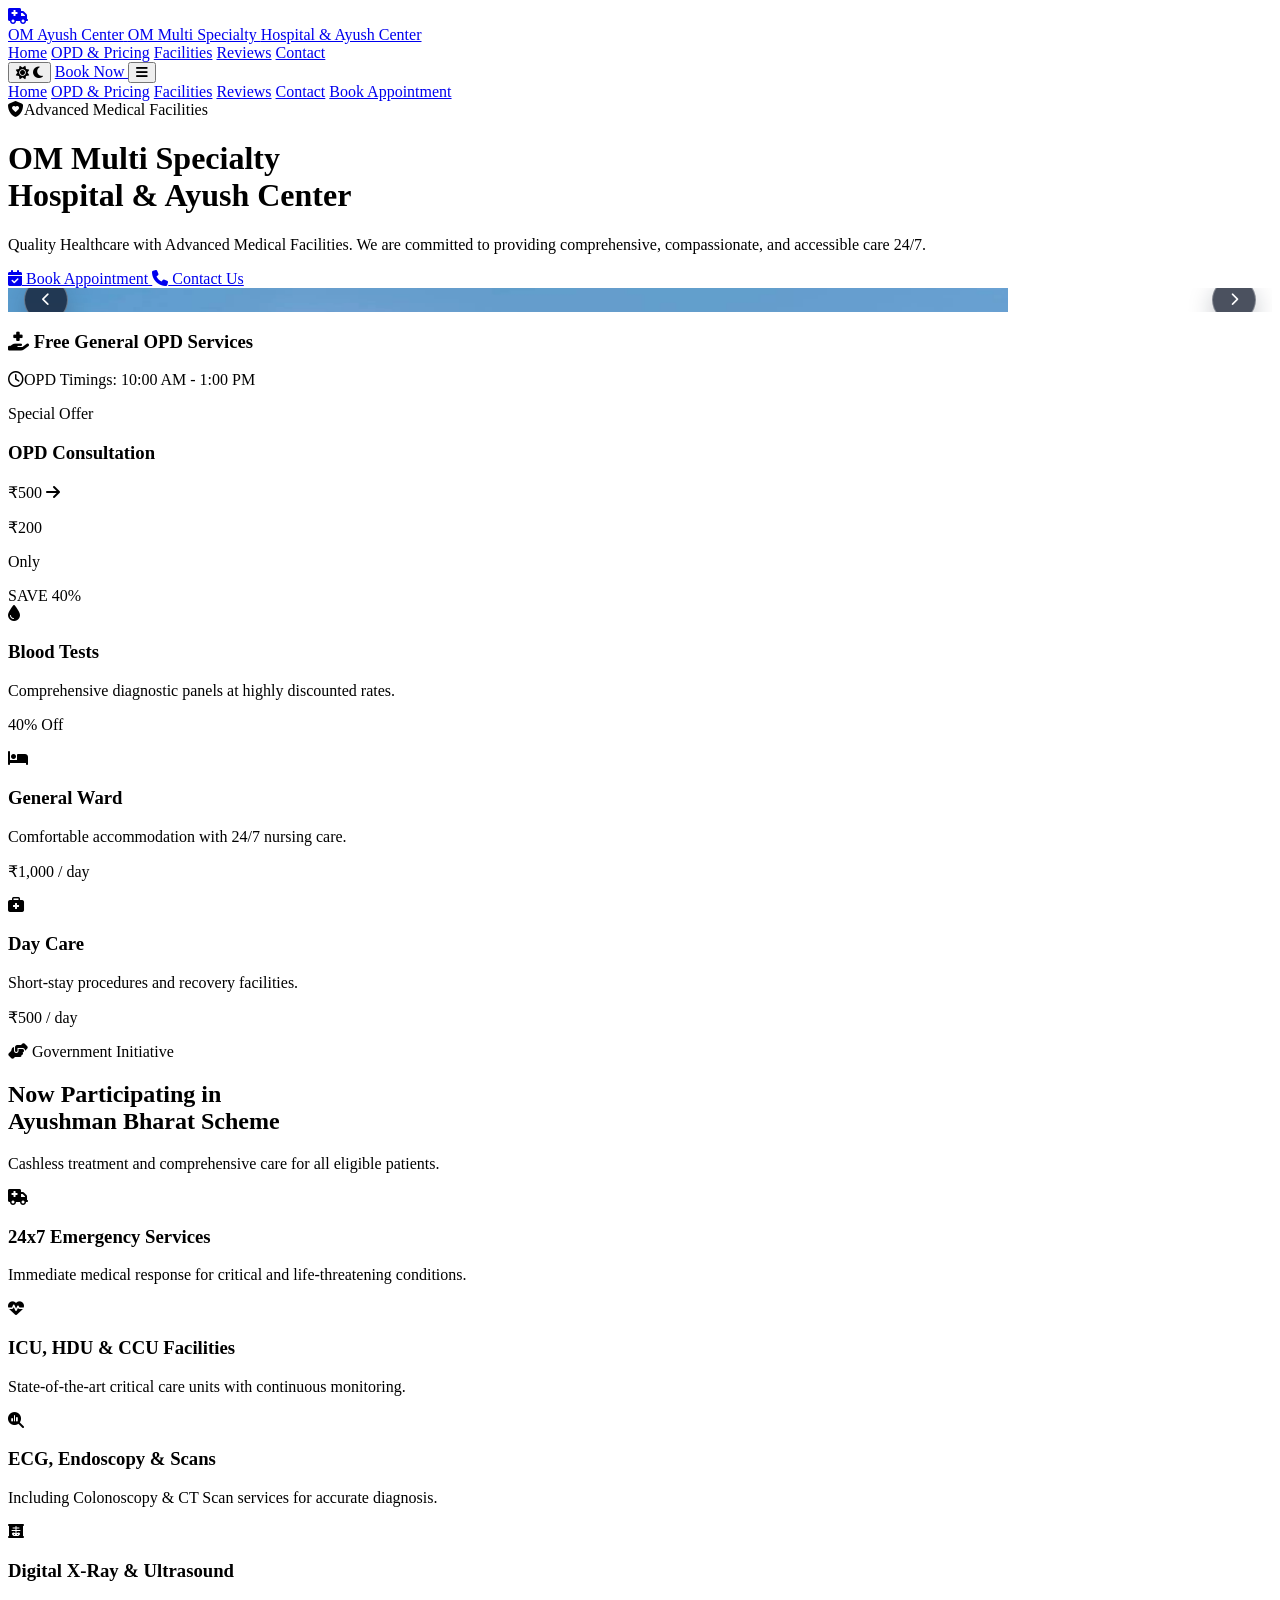
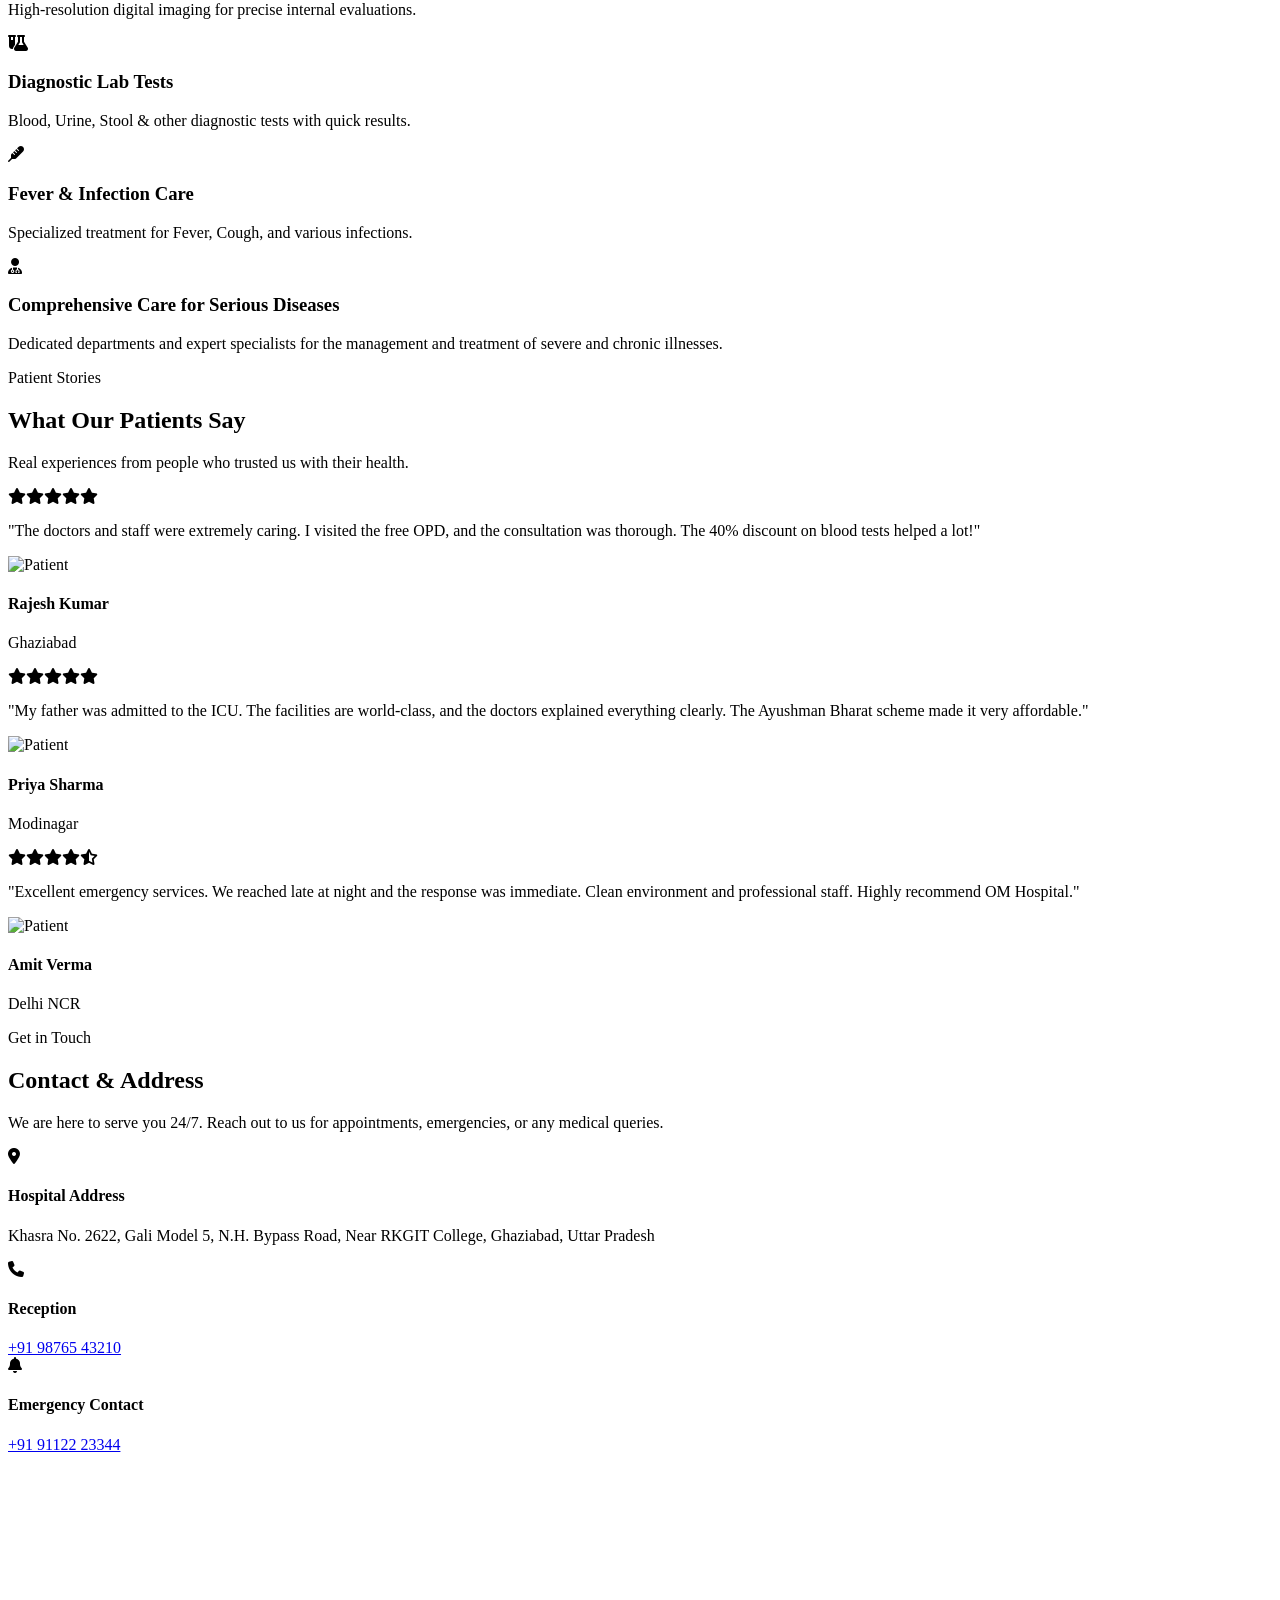
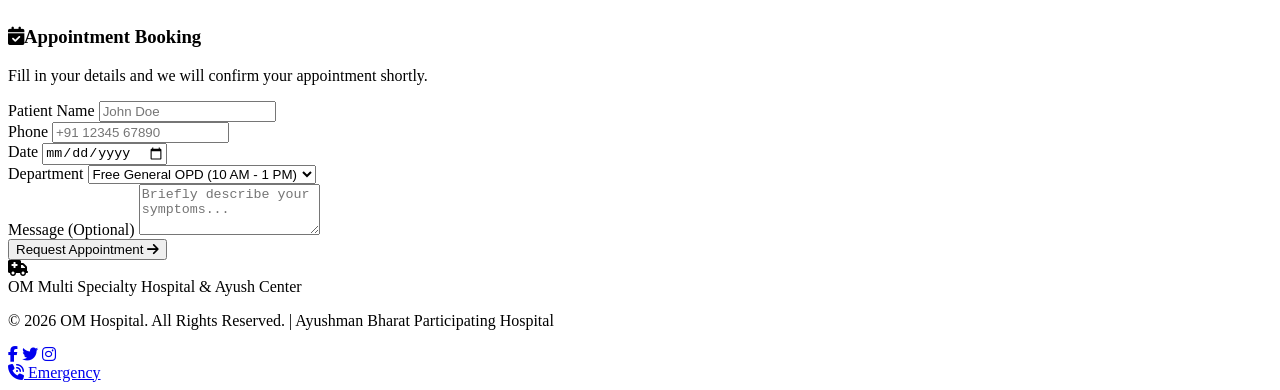
==== index.html @ 2d565e97 "Add files via upload" ====
﻿<!DOCTYPE html>
<html lang="en">
<head>
    <meta charset="UTF-8">
    <meta name="viewport" content="width=device-width, initial-scale=1.0">
    <title>OM Multi Specialty Hospital & Ayush Center</title>
    <script src="https://cdn.tailwindcss.com"></script>
    <script src="assets/js/tailwind.config.js"></script>
    <link rel="preconnect" href="https://fonts.googleapis.com">
    <link rel="preconnect" href="https://fonts.gstatic.com" crossorigin>
    <link href="https://fonts.googleapis.com/css2?family=Plus+Jakarta+Sans:wght@300;400;500;600;700;800&display=swap" rel="stylesheet">
    <link rel="stylesheet" href="https://cdnjs.cloudflare.com/ajax/libs/font-awesome/6.5.1/css/all.min.css">
    <link rel="stylesheet" href="assets/css/styles.css">
</head>
<body class="theme-transition bg-slate-50 dark:bg-slate-950 text-slate-800 dark:text-slate-200 font-sans antialiased">
    <div id="app" data-sections="sections/navbar.html,sections/hero.html,sections/pricing.html,sections/facilities.html,sections/testimonials.html,sections/contact.html,sections/footer.html,sections/floating-emergency.html"></div>
    <script src="assets/js/main.js"></script>
</body>
</html>
---- assets/css/styles.css ----
﻿body, .theme-transition { transition: background-color 0.3s ease, color 0.3s ease, border-color 0.3s ease; }
        .blob { position: absolute; border-radius: 50%; filter: blur(80px); z-index: -1; opacity: 0.6; }
        html { scroll-behavior: smooth; }
        
        .carousel-container { position: relative; overflow: hidden; }
        .carousel-slide {
            position: absolute; inset: 0; opacity: 0; transform: scale(1.05);
            transition: opacity 1s ease-in-out, transform 4s ease-out;
        }
        .carousel-slide.active { opacity: 1; transform: scale(1); z-index: 10; }
        
        .carousel-dot { width: 8px; height: 8px; background: rgba(255, 255, 255, 0.5); border-radius: 50%; cursor: pointer; transition: all 0.3s; }
        .carousel-dot.active { background: #fff; width: 24px; border-radius: 4px; }
        .carousel-arrow {
            position: absolute; top: 50%; transform: translateY(-50%); z-index: 20;
            width: 44px; height: 44px; border-radius: 9999px;
            display: flex; align-items: center; justify-content: center;
            background: rgba(15, 23, 42, 0.75); color: #fff;
            border: 1px solid rgba(255, 255, 255, 0.3);
            box-shadow: 0 10px 25px rgba(15, 23, 42, 0.25);
            transition: background-color 0.2s ease, transform 0.2s ease;
        }
        .carousel-arrow:hover { background: rgba(15, 23, 42, 0.95); transform: translateY(-50%) scale(1.06); }
        .carousel-arrow:focus-visible { outline: 3px solid rgba(34, 211, 238, 0.8); outline-offset: 3px; }
        .carousel-prev { left: 16px; }
        .carousel-next { right: 16px; }
        
        .banner-pulse { animation: pulse-glow 3s infinite; }
        @keyframes pulse-glow {
            0% { box-shadow: 0 0 20px rgba(34, 211, 238, 0.3); }
            50% { box-shadow: 0 0 40px rgba(34, 211, 238, 0.6); }
            100% { box-shadow: 0 0 20px rgba(34, 211, 238, 0.3); }
        }
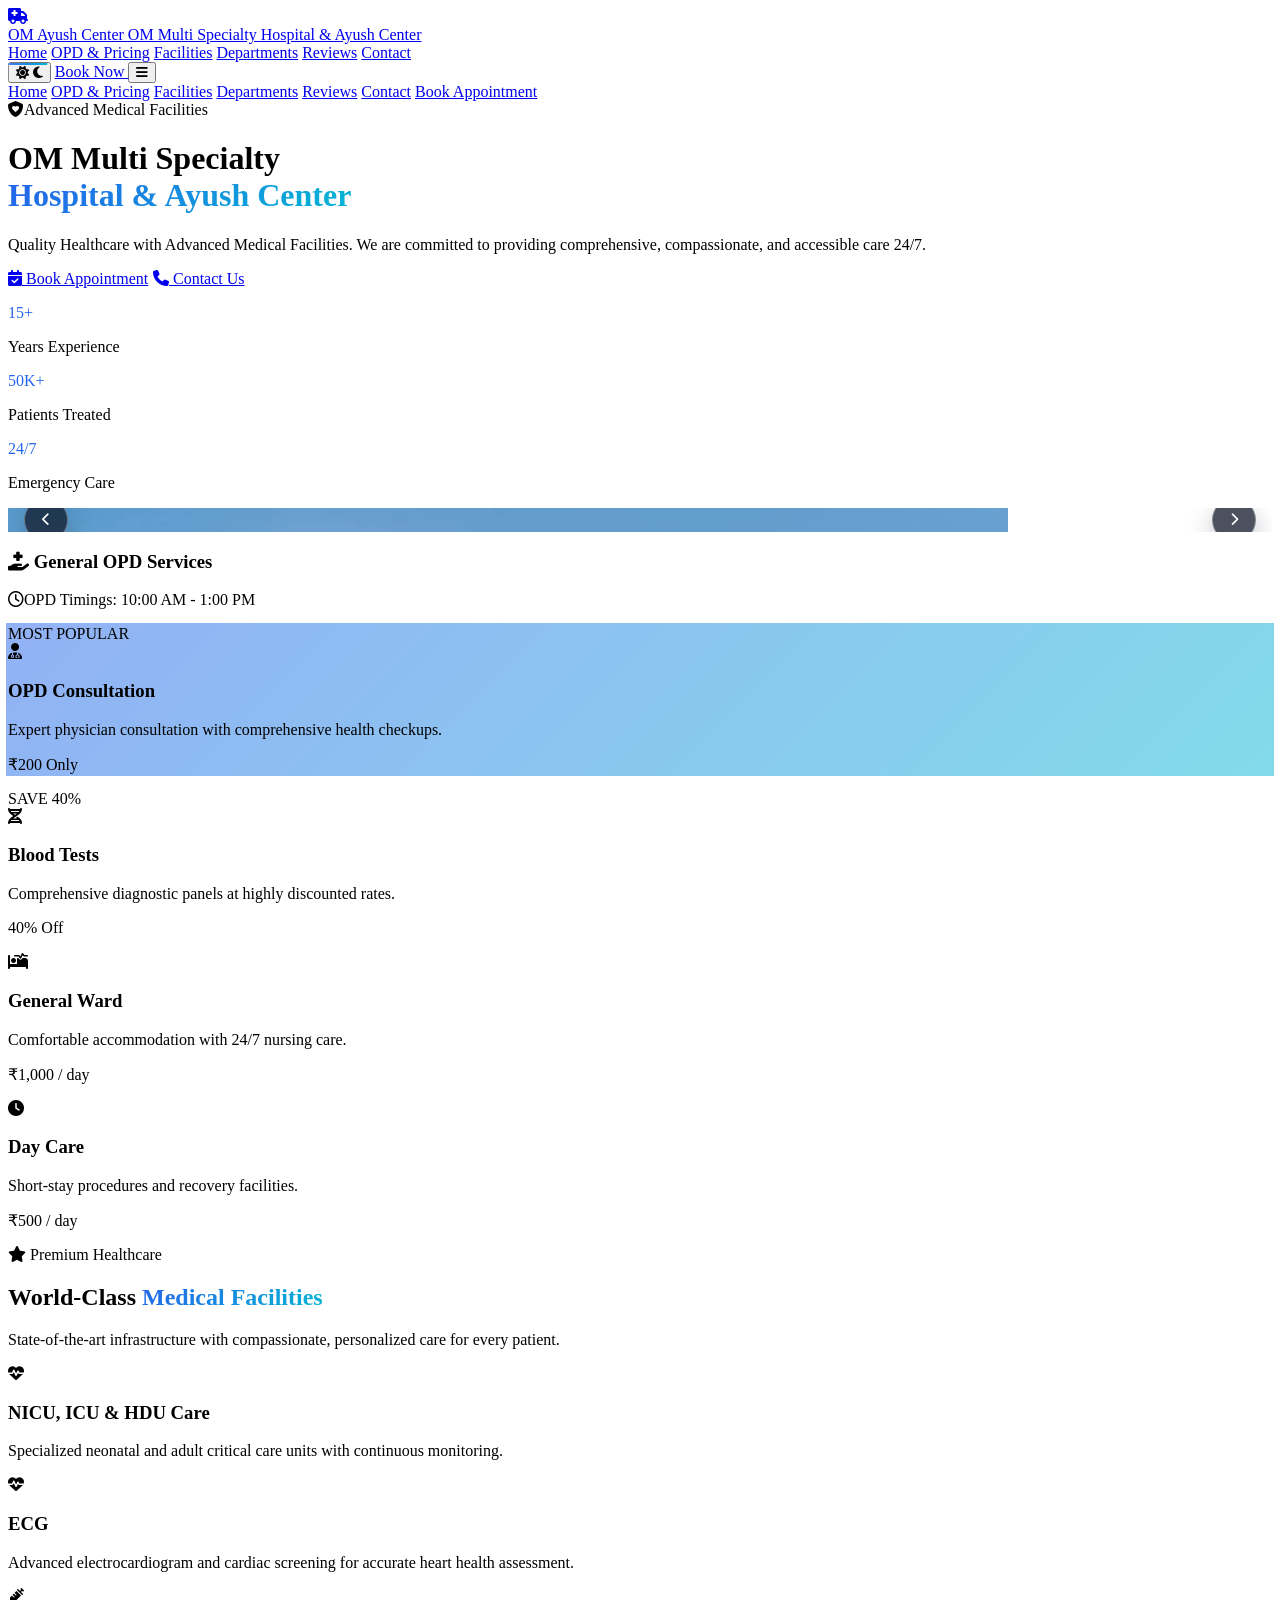
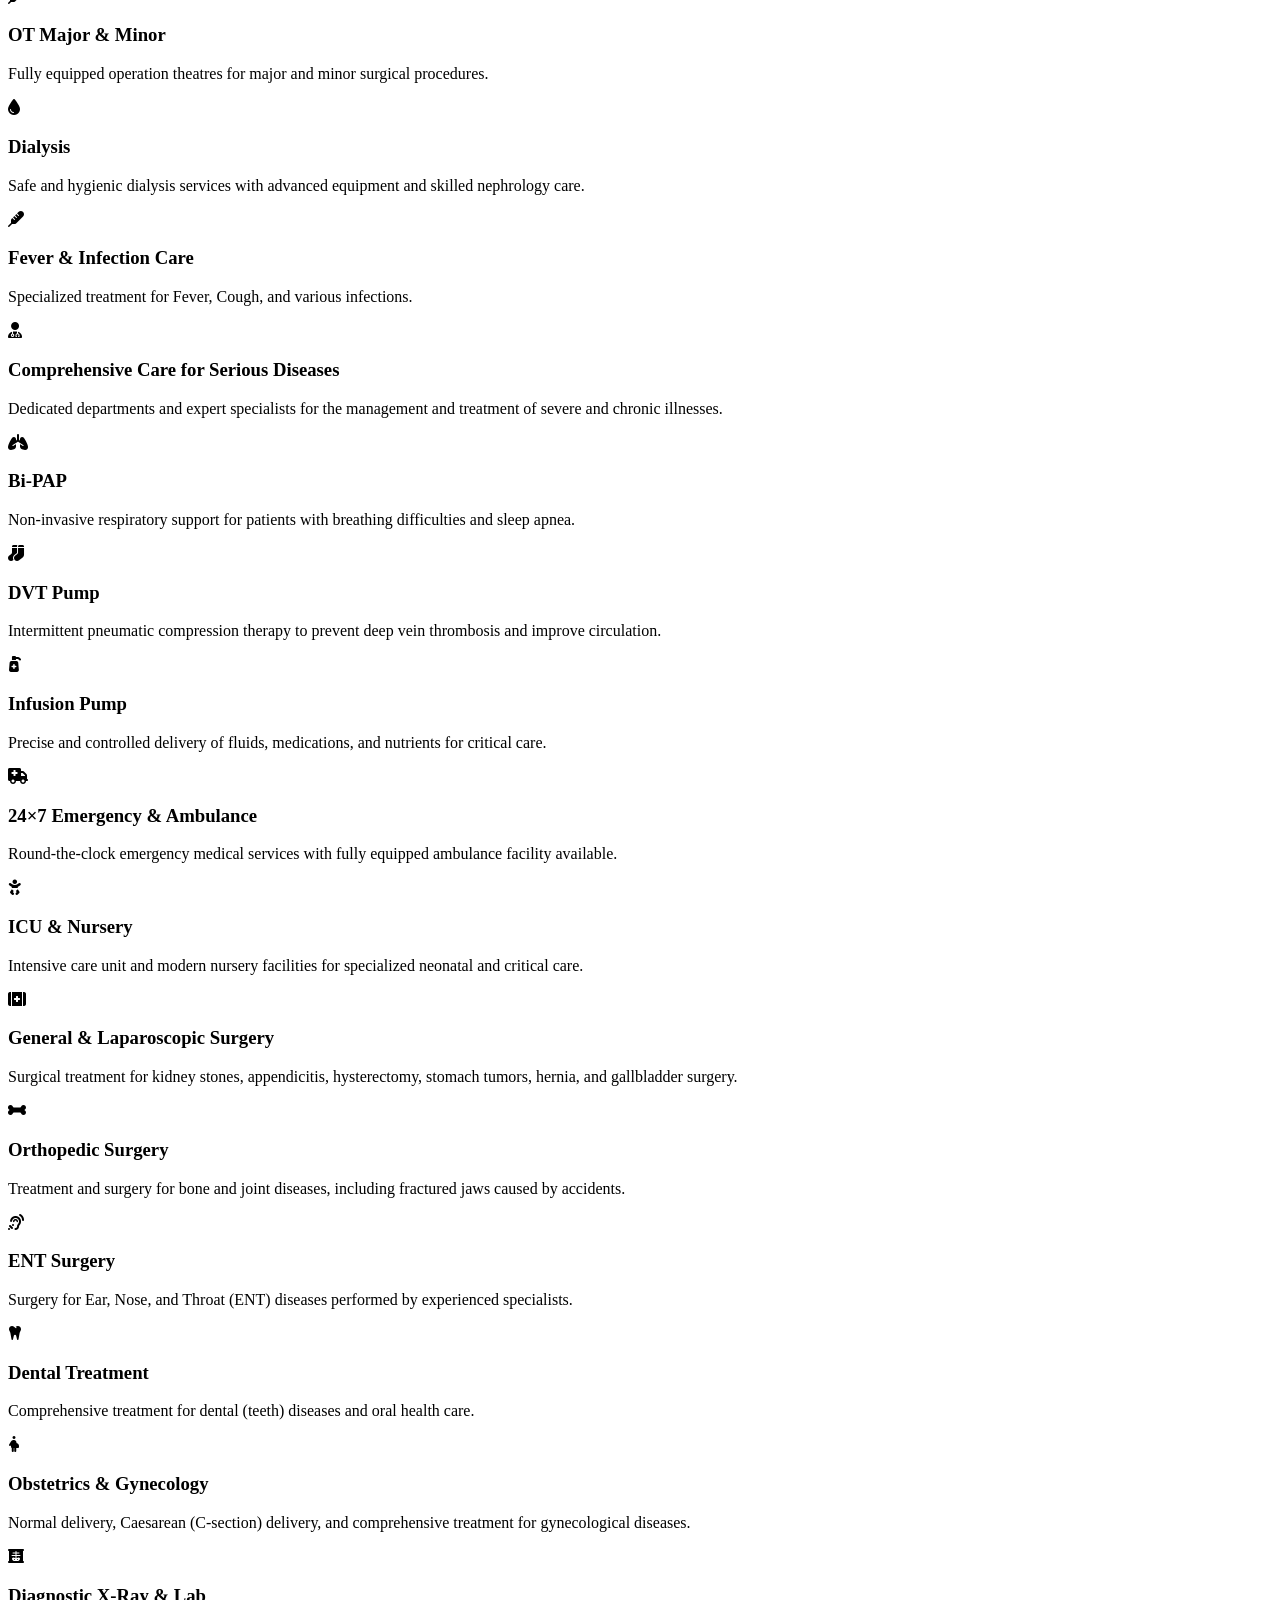
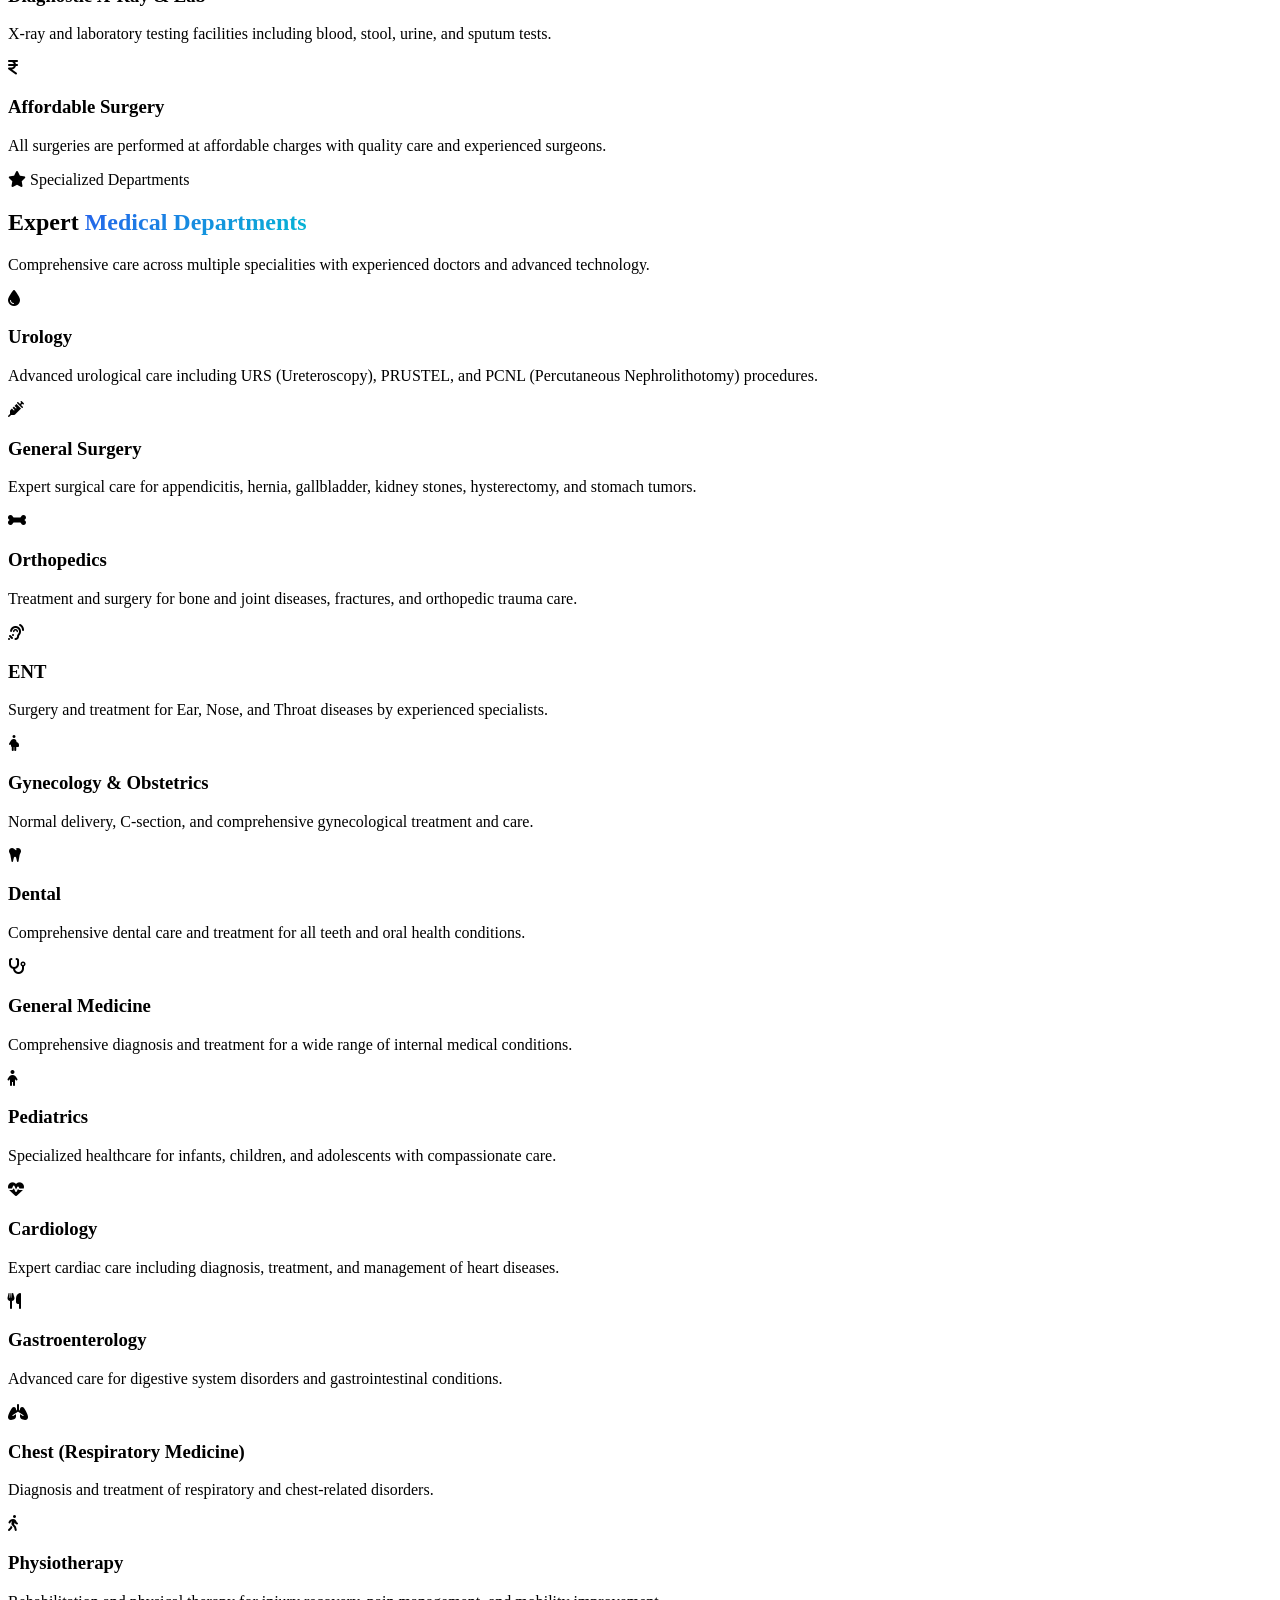
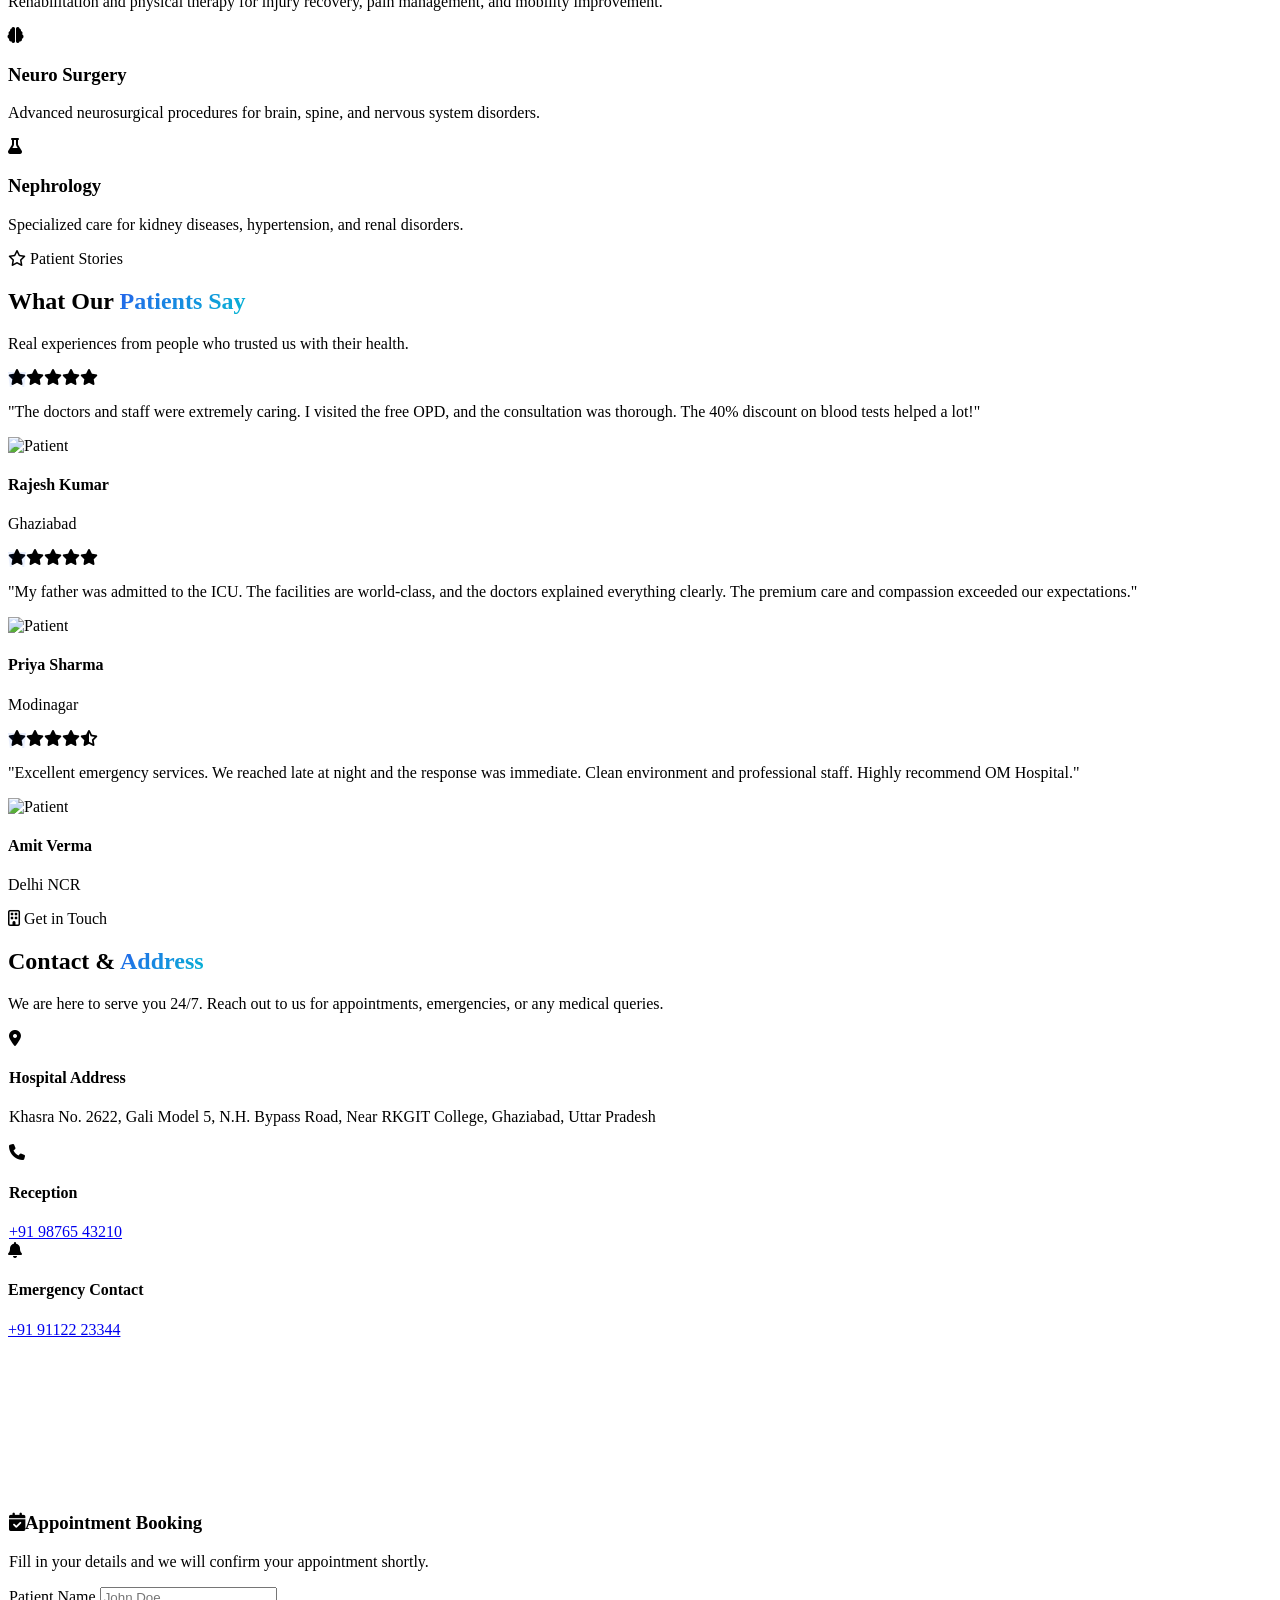
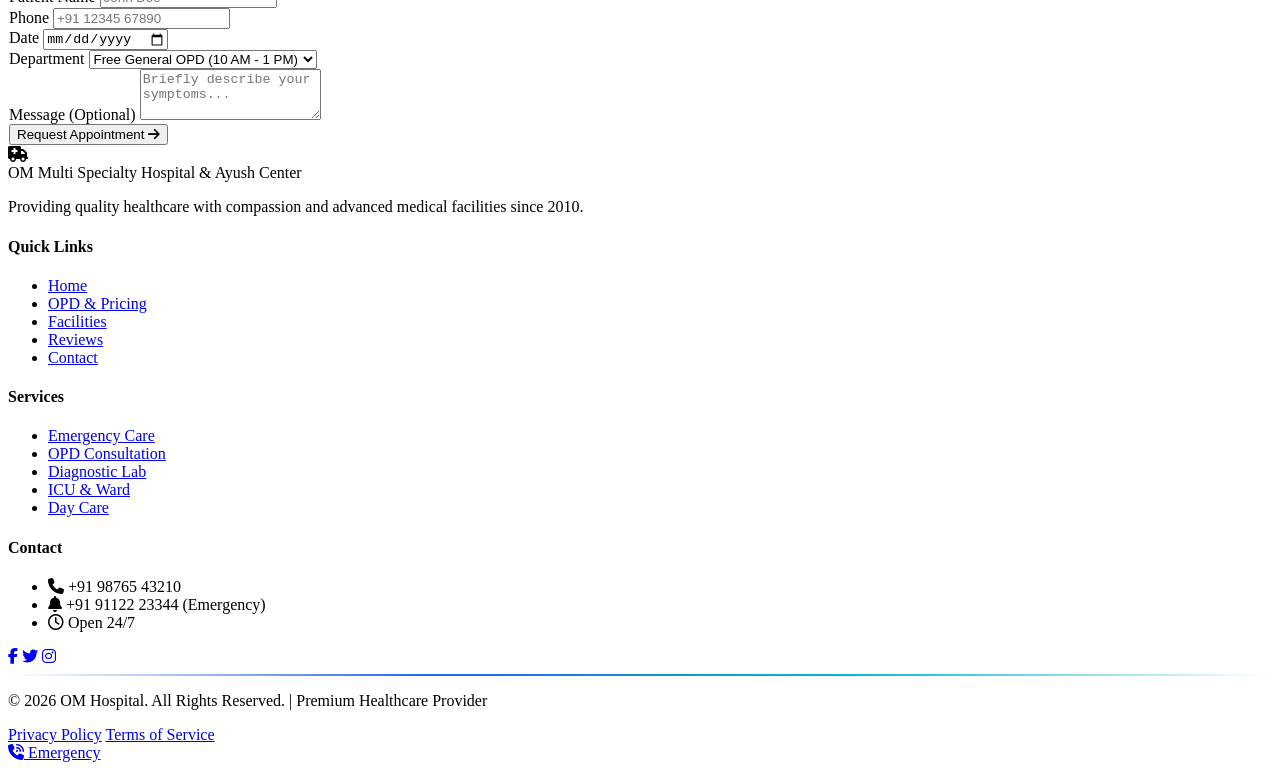
==== commit f230c9d1: "fix all bugs" ====
--- a/index.html
+++ b/index.html
@@ -1,9 +1,10 @@
 ﻿<!DOCTYPE html>
-<html lang="en">
+<html lang="en" class="scroll-smooth">
 <head>
     <meta charset="UTF-8">
     <meta name="viewport" content="width=device-width, initial-scale=1.0">
-    <title>OM Multi Specialty Hospital & Ayush Center</title>
+    <title>OM Multi Specialty Hospital & Ayush Center — Ghaziabad</title>
+    <meta name="description" content="OM Multi Specialty Hospital & Ayush Center in Ghaziabad offers 24/7 emergency care, OPD, ICU, diagnostics, and premium healthcare services.">
     <script src="https://cdn.tailwindcss.com"></script>
     <script src="assets/js/tailwind.config.js"></script>
     <link rel="preconnect" href="https://fonts.googleapis.com">
@@ -13,7 +14,7 @@
     <link rel="stylesheet" href="assets/css/styles.css">
 </head>
 <body class="theme-transition bg-slate-50 dark:bg-slate-950 text-slate-800 dark:text-slate-200 font-sans antialiased">
-    <div id="app" data-sections="sections/navbar.html,sections/hero.html,sections/pricing.html,sections/facilities.html,sections/testimonials.html,sections/contact.html,sections/footer.html,sections/floating-emergency.html"></div>
+    <div id="app" data-sections="sections/navbar.html,sections/hero.html,sections/pricing.html,sections/facilities.html,sections/departments.html,sections/testimonials.html,sections/contact.html,sections/footer.html,sections/floating-emergency.html"></div>
     <script src="assets/js/main.js"></script>
 </body>
 </html>
--- a/assets/css/styles.css
+++ b/assets/css/styles.css
@@ -1,33 +1,421 @@
-﻿body, .theme-transition { transition: background-color 0.3s ease, color 0.3s ease, border-color 0.3s ease; }
-        .blob { position: absolute; border-radius: 50%; filter: blur(80px); z-index: -1; opacity: 0.6; }
-        html { scroll-behavior: smooth; }
-        
-        .carousel-container { position: relative; overflow: hidden; }
-        .carousel-slide {
-            position: absolute; inset: 0; opacity: 0; transform: scale(1.05);
-            transition: opacity 1s ease-in-out, transform 4s ease-out;
-        }
-        .carousel-slide.active { opacity: 1; transform: scale(1); z-index: 10; }
-        
-        .carousel-dot { width: 8px; height: 8px; background: rgba(255, 255, 255, 0.5); border-radius: 50%; cursor: pointer; transition: all 0.3s; }
-        .carousel-dot.active { background: #fff; width: 24px; border-radius: 4px; }
-        .carousel-arrow {
-            position: absolute; top: 50%; transform: translateY(-50%); z-index: 20;
-            width: 44px; height: 44px; border-radius: 9999px;
-            display: flex; align-items: center; justify-content: center;
-            background: rgba(15, 23, 42, 0.75); color: #fff;
-            border: 1px solid rgba(255, 255, 255, 0.3);
-            box-shadow: 0 10px 25px rgba(15, 23, 42, 0.25);
-            transition: background-color 0.2s ease, transform 0.2s ease;
-        }
-        .carousel-arrow:hover { background: rgba(15, 23, 42, 0.95); transform: translateY(-50%) scale(1.06); }
-        .carousel-arrow:focus-visible { outline: 3px solid rgba(34, 211, 238, 0.8); outline-offset: 3px; }
-        .carousel-prev { left: 16px; }
-        .carousel-next { right: 16px; }
-        
-        .banner-pulse { animation: pulse-glow 3s infinite; }
-        @keyframes pulse-glow {
-            0% { box-shadow: 0 0 20px rgba(34, 211, 238, 0.3); }
-            50% { box-shadow: 0 0 40px rgba(34, 211, 238, 0.6); }
-            100% { box-shadow: 0 0 20px rgba(34, 211, 238, 0.3); }
-        }
+﻿body, .theme-transition {
+  transition: background-color 0.3s ease, color 0.3s ease, border-color 0.3s ease;
+}
+
+html {
+  scroll-behavior: smooth;
+  scroll-padding-top: 80px;
+}
+
+/* ── Glass Morphism ── */
+.glass {
+  background: rgba(255, 255, 255, 0.6);
+  backdrop-filter: blur(20px);
+  -webkit-backdrop-filter: blur(20px);
+  border: 1px solid rgba(255, 255, 255, 0.3);
+}
+.dark .glass {
+  background: rgba(15, 23, 42, 0.6);
+  border-color: rgba(255, 255, 255, 0.08);
+}
+.glass-strong {
+  background: rgba(255, 255, 255, 0.8);
+  backdrop-filter: blur(30px);
+  -webkit-backdrop-filter: blur(30px);
+  border: 1px solid rgba(255, 255, 255, 0.4);
+}
+.dark .glass-strong {
+  background: rgba(15, 23, 42, 0.8);
+  border-color: rgba(255, 255, 255, 0.1);
+}
+
+/* ── Gradient Text ── */
+.gradient-text {
+  background: linear-gradient(135deg, #2563eb, #06b6d4);
+  -webkit-background-clip: text;
+  -webkit-text-fill-color: transparent;
+  background-clip: text;
+}
+
+/* ── Scroll Reveal Animations ── */
+.reveal {
+  opacity: 0;
+  transform: translateY(40px);
+  transition: opacity 0.8s cubic-bezier(0.16, 1, 0.3, 1),
+              transform 0.8s cubic-bezier(0.16, 1, 0.3, 1);
+}
+.reveal.revealed {
+  opacity: 1;
+  transform: translateY(0);
+}
+.reveal-left {
+  opacity: 0;
+  transform: translateX(-50px);
+  transition: opacity 0.8s cubic-bezier(0.16, 1, 0.3, 1),
+              transform 0.8s cubic-bezier(0.16, 1, 0.3, 1);
+}
+.reveal-left.revealed {
+  opacity: 1;
+  transform: translateX(0);
+}
+.reveal-right {
+  opacity: 0;
+  transform: translateX(50px);
+  transition: opacity 0.8s cubic-bezier(0.16, 1, 0.3, 1),
+              transform 0.8s cubic-bezier(0.16, 1, 0.3, 1);
+}
+.reveal-right.revealed {
+  opacity: 1;
+  transform: translateX(0);
+}
+.reveal-scale {
+  opacity: 0;
+  transform: scale(0.92);
+  transition: opacity 0.8s cubic-bezier(0.16, 1, 0.3, 1),
+              transform 0.8s cubic-bezier(0.16, 1, 0.3, 1);
+}
+.reveal-scale.revealed {
+  opacity: 1;
+  transform: scale(1);
+}
+.reveal-stagger > * {
+  opacity: 0;
+  transform: translateY(30px);
+  transition: opacity 0.6s cubic-bezier(0.16, 1, 0.3, 1),
+              transform 0.6s cubic-bezier(0.16, 1, 0.3, 1);
+}
+.reveal-stagger.revealed > *:nth-child(1) { transition-delay: 0s; opacity: 1; transform: translateY(0); }
+.reveal-stagger.revealed > *:nth-child(2) { transition-delay: 0.1s; opacity: 1; transform: translateY(0); }
+.reveal-stagger.revealed > *:nth-child(3) { transition-delay: 0.2s; opacity: 1; transform: translateY(0); }
+.reveal-stagger.revealed > *:nth-child(4) { transition-delay: 0.3s; opacity: 1; transform: translateY(0); }
+.reveal-stagger.revealed > *:nth-child(5) { transition-delay: 0.4s; opacity: 1; transform: translateY(0); }
+.reveal-stagger.revealed > *:nth-child(6) { transition-delay: 0.5s; opacity: 1; transform: translateY(0); }
+.reveal-stagger.revealed > *:nth-child(7) { transition-delay: 0.6s; opacity: 1; transform: translateY(0); }
+.reveal-stagger.revealed > *:nth-child(8) { transition-delay: 0.7s; opacity: 1; transform: translateY(0); }
+.reveal-stagger.revealed > *:nth-child(9) { transition-delay: 0.8s; opacity: 1; transform: translateY(0); }
+.reveal-stagger.revealed > *:nth-child(10) { transition-delay: 0.9s; opacity: 1; transform: translateY(0); }
+.reveal-stagger.revealed > *:nth-child(11) { transition-delay: 1s; opacity: 1; transform: translateY(0); }
+.reveal-stagger.revealed > *:nth-child(12) { transition-delay: 1.1s; opacity: 1; transform: translateY(0); }
+.reveal-stagger.revealed > *:nth-child(13) { transition-delay: 1.2s; opacity: 1; transform: translateY(0); }
+.reveal-stagger.revealed > *:nth-child(14) { transition-delay: 1.3s; opacity: 1; transform: translateY(0); }
+.reveal-stagger.revealed > *:nth-child(15) { transition-delay: 1.4s; opacity: 1; transform: translateY(0); }
+.reveal-stagger.revealed > *:nth-child(16) { transition-delay: 1.5s; opacity: 1; transform: translateY(0); }
+.reveal-stagger.revealed > *:nth-child(17) { transition-delay: 1.6s; opacity: 1; transform: translateY(0); }
+.reveal-stagger.revealed > *:nth-child(18) { transition-delay: 1.7s; opacity: 1; transform: translateY(0); }
+
+/* ── Floating / Levitation ── */
+.float-slow {
+  animation: float 6s ease-in-out infinite;
+}
+.float-medium {
+  animation: float 4s ease-in-out infinite;
+}
+.float-fast {
+  animation: float 3s ease-in-out infinite;
+}
+@keyframes float {
+  0%, 100% { transform: translateY(0px); }
+  50% { transform: translateY(-12px); }
+}
+
+/* ── Pulse Glow ── */
+.pulse-glow {
+  animation: pulseGlow 2s ease-in-out infinite;
+}
+@keyframes pulseGlow {
+  0%, 100% { box-shadow: 0 0 0 0 rgba(37, 99, 235, 0.3); }
+  50% { box-shadow: 0 0 0 16px rgba(37, 99, 235, 0); }
+}
+
+/* ── Shimmer / Shine ── */
+.shimmer {
+  position: relative;
+  overflow: hidden;
+}
+.shimmer::after {
+  content: '';
+  position: absolute;
+  top: 0;
+  left: -75%;
+  width: 50%;
+  height: 100%;
+  background: linear-gradient(90deg, transparent, rgba(255,255,255,0.15), transparent);
+  transform: skewX(-20deg);
+  animation: shimmer 4s infinite;
+}
+@keyframes shimmer {
+  0% { left: -75%; }
+  100% { left: 125%; }
+}
+
+/* ── Gradient Border ── */
+.gradient-border {
+  position: relative;
+  background-clip: padding-box;
+  border: 1px solid transparent;
+}
+.gradient-border::before {
+  content: '';
+  position: absolute;
+  inset: 0;
+  border-radius: inherit;
+  padding: 1px;
+  background: linear-gradient(135deg, #2563eb, #06b6d4);
+  -webkit-mask: linear-gradient(#fff 0 0) content-box, linear-gradient(#fff 0 0);
+  -webkit-mask-composite: xor;
+  mask-composite: exclude;
+  pointer-events: none;
+}
+
+/* ── Orbs (decorative background blobs) ── */
+.orb {
+  position: absolute;
+  border-radius: 50%;
+  filter: blur(80px);
+  opacity: 0.5;
+  pointer-events: none;
+  z-index: 0;
+}
+
+/* ── Card Hover Lift ── */
+.card-lift {
+  transition: transform 0.4s cubic-bezier(0.16, 1, 0.3, 1),
+              box-shadow 0.4s cubic-bezier(0.16, 1, 0.3, 1);
+}
+.card-lift:hover {
+  transform: translateY(-6px);
+  box-shadow: 0 20px 60px -12px rgba(0, 0, 0, 0.15);
+}
+.dark .card-lift:hover {
+  box-shadow: 0 20px 60px -12px rgba(0, 0, 0, 0.4);
+}
+
+/* ── Carousel ── */
+.carousel-container { position: relative; overflow: hidden; }
+.carousel-slide {
+  position: absolute; inset: 0; opacity: 0; transform: scale(1.05);
+  transition: opacity 1s ease-in-out, transform 4s ease-out;
+}
+.carousel-slide.active { opacity: 1; transform: scale(1); z-index: 10; }
+.carousel-dot { width: 8px; height: 8px; background: rgba(255, 255, 255, 0.5); border-radius: 50%; cursor: pointer; transition: all 0.3s; }
+.carousel-dot.active { background: #fff; width: 24px; border-radius: 4px; }
+.carousel-arrow {
+  position: absolute; top: 50%; transform: translateY(-50%); z-index: 20;
+  width: 44px; height: 44px; border-radius: 9999px;
+  display: flex; align-items: center; justify-content: center;
+  background: rgba(15, 23, 42, 0.75); color: #fff;
+  border: 1px solid rgba(255, 255, 255, 0.3);
+  box-shadow: 0 10px 25px rgba(15, 23, 42, 0.25);
+  transition: background-color 0.2s ease, transform 0.2s ease;
+}
+.carousel-arrow:hover { background: rgba(15, 23, 42, 0.95); transform: translateY(-50%) scale(1.06); }
+.carousel-arrow:focus-visible { outline: 3px solid rgba(34, 211, 238, 0.8); outline-offset: 3px; }
+.carousel-prev { left: 16px; }
+.carousel-next { right: 16px; }
+
+/* ── Banner Pulse ── */
+.banner-pulse { animation: bannerPulse 3s infinite; }
+@keyframes bannerPulse {
+  0% { box-shadow: 0 0 20px rgba(34, 211, 238, 0.3); }
+  50% { box-shadow: 0 0 40px rgba(34, 211, 238, 0.6); }
+  100% { box-shadow: 0 0 20px rgba(34, 211, 238, 0.3); }
+}
+
+/* ── Navbar active indicator ── */
+.nav-link {
+  position: relative;
+}
+.nav-link::after {
+  content: '';
+  position: absolute;
+  bottom: -4px;
+  left: 50%;
+  transform: translateX(-50%) scaleX(0);
+  width: 100%;
+  height: 2px;
+  background: linear-gradient(90deg, #2563eb, #06b6d4);
+  border-radius: 2px;
+  transition: transform 0.3s cubic-bezier(0.16, 1, 0.3, 1);
+  transform-origin: center;
+}
+.nav-link:hover::after,
+.nav-link.active::after {
+  transform: translateX(-50%) scaleX(1);
+}
+
+/* ── Counter ── */
+.counter-value {
+  display: inline-block;
+}
+
+/* ── Decorative quote marks ── */
+.quote-mark {
+  position: absolute;
+  top: -8px;
+  left: -4px;
+  font-size: 64px;
+  line-height: 1;
+  color: rgba(37, 99, 235, 0.1);
+  font-family: Georgia, serif;
+  user-select: none;
+  pointer-events: none;
+}
+.dark .quote-mark {
+  color: rgba(37, 99, 235, 0.15);
+}
+
+/* ── Form input premium ── */
+.input-premium {
+  transition: border-color 0.3s ease, box-shadow 0.3s ease, transform 0.3s ease;
+}
+.input-premium:focus {
+  transform: translateY(-1px);
+  border-color: #2563eb;
+  box-shadow: 0 0 0 4px rgba(37, 99, 235, 0.1);
+}
+
+/* ── Button shine effect ── */
+.btn-shine {
+  position: relative;
+  overflow: hidden;
+}
+.btn-shine::before {
+  content: '';
+  position: absolute;
+  top: 0;
+  left: -100%;
+  width: 60%;
+  height: 100%;
+  background: linear-gradient(90deg, transparent, rgba(255,255,255,0.2), transparent);
+  transform: skewX(-20deg);
+  transition: left 0.6s;
+}
+.btn-shine:hover::before {
+  left: 150%;
+}
+
+/* ── Background Pattern ── */
+.bg-dots {
+  background-image: radial-gradient(rgba(37, 99, 235, 0.08) 1px, transparent 1px);
+  background-size: 24px 24px;
+}
+.dark .bg-dots {
+  background-image: radial-gradient(rgba(37, 99, 235, 0.12) 1px, transparent 1px);
+}
+
+/* ── Gradient divider ── */
+.gradient-divider {
+  height: 2px;
+  background: linear-gradient(90deg, transparent, #2563eb, #06b6d4, transparent);
+  border: none;
+}
+
+/* ── 3D Card Tilt (mouse-tracked) ── */
+.tilt-3d {
+  transform-style: preserve-3d;
+  perspective: 1000px;
+}
+.tilt-3d .tilt-content {
+  transition: transform 0.15s ease-out;
+  transform-style: preserve-3d;
+  will-change: transform;
+}
+
+/* ── 3D Hover Lift + Rotate ── */
+.hover-3d {
+  transition: transform 0.5s cubic-bezier(0.16, 1, 0.3, 1),
+              box-shadow 0.5s cubic-bezier(0.16, 1, 0.3, 1);
+  transform-style: preserve-3d;
+  perspective: 800px;
+}
+.hover-3d:hover {
+  transform: translateY(-10px) rotateX(4deg) rotateY(2deg) scale(1.02);
+  box-shadow: 0 30px 80px -20px rgba(0, 0, 0, 0.2);
+}
+.dark .hover-3d:hover {
+  box-shadow: 0 30px 80px -20px rgba(0, 0, 0, 0.5);
+}
+
+/* ── 3D Floating Orbs ── */
+.orb-3d {
+  animation: orbFloat3D 8s ease-in-out infinite;
+  transform-style: preserve-3d;
+}
+@keyframes orbFloat3D {
+  0%, 100% { transform: translateY(0px) rotateX(0deg) rotateY(0deg) scale(1); }
+  25% { transform: translateY(-15px) rotateX(5deg) rotateY(-10deg) scale(1.05); }
+  50% { transform: translateY(-8px) rotateX(-3deg) rotateY(5deg) scale(0.98); }
+  75% { transform: translateY(-20px) rotateX(7deg) rotateY(-5deg) scale(1.03); }
+}
+
+/* ── Magnetic Button ── */
+.magnetic-wrap {
+  display: inline-block;
+  transition: transform 0.2s ease-out;
+  will-change: transform;
+}
+
+/* ── 3D Reveal (rotate-in) ── */
+.reveal-3d {
+  opacity: 0;
+  transform: perspective(800px) rotateX(15deg) translateY(40px);
+  transition: opacity 0.9s cubic-bezier(0.16, 1, 0.3, 1),
+              transform 0.9s cubic-bezier(0.16, 1, 0.3, 1);
+}
+.reveal-3d.revealed {
+  opacity: 1;
+  transform: perspective(800px) rotateX(0deg) translateY(0);
+}
+
+/* ── Depth layers (parallax) ── */
+.depth-1 { z-index: 1; }
+.depth-2 { z-index: 2; }
+.depth-3 { z-index: 3; }
+
+/* ── Glow trail effect ── */
+.glow-trail {
+  position: relative;
+}
+.glow-trail::after {
+  content: '';
+  position: absolute;
+  inset: -4px;
+  border-radius: inherit;
+  background: radial-gradient(circle at var(--mx, 50%) var(--my, 50%), rgba(37, 99, 235, 0.12), transparent 60%);
+  pointer-events: none;
+  opacity: 0;
+  transition: opacity 0.3s;
+}
+.glow-trail:hover::after {
+  opacity: 1;
+}
+
+/* ── Interactive icon pulse ── */
+.icon-pulse {
+  animation: iconPulse 3s ease-in-out infinite;
+}
+@keyframes iconPulse {
+  0%, 100% { transform: scale(1); filter: brightness(1); }
+  50% { transform: scale(1.08); filter: brightness(1.2); }
+}
+
+/* ── Featured card glow ── */
+.featured-glow {
+  position: relative;
+}
+.featured-glow::before {
+  content: '';
+  position: absolute;
+  inset: -2px;
+  border-radius: inherit;
+  background: linear-gradient(135deg, #2563eb, #06b6d4, #2563eb);
+  background-size: 200% 200%;
+  animation: gradientSpin 3s linear infinite;
+  z-index: -1;
+  opacity: 0.5;
+}
+@keyframes gradientSpin {
+  0% { background-position: 0% 50%; }
+  50% { background-position: 100% 50%; }
+  100% { background-position: 0% 50%; }
+}
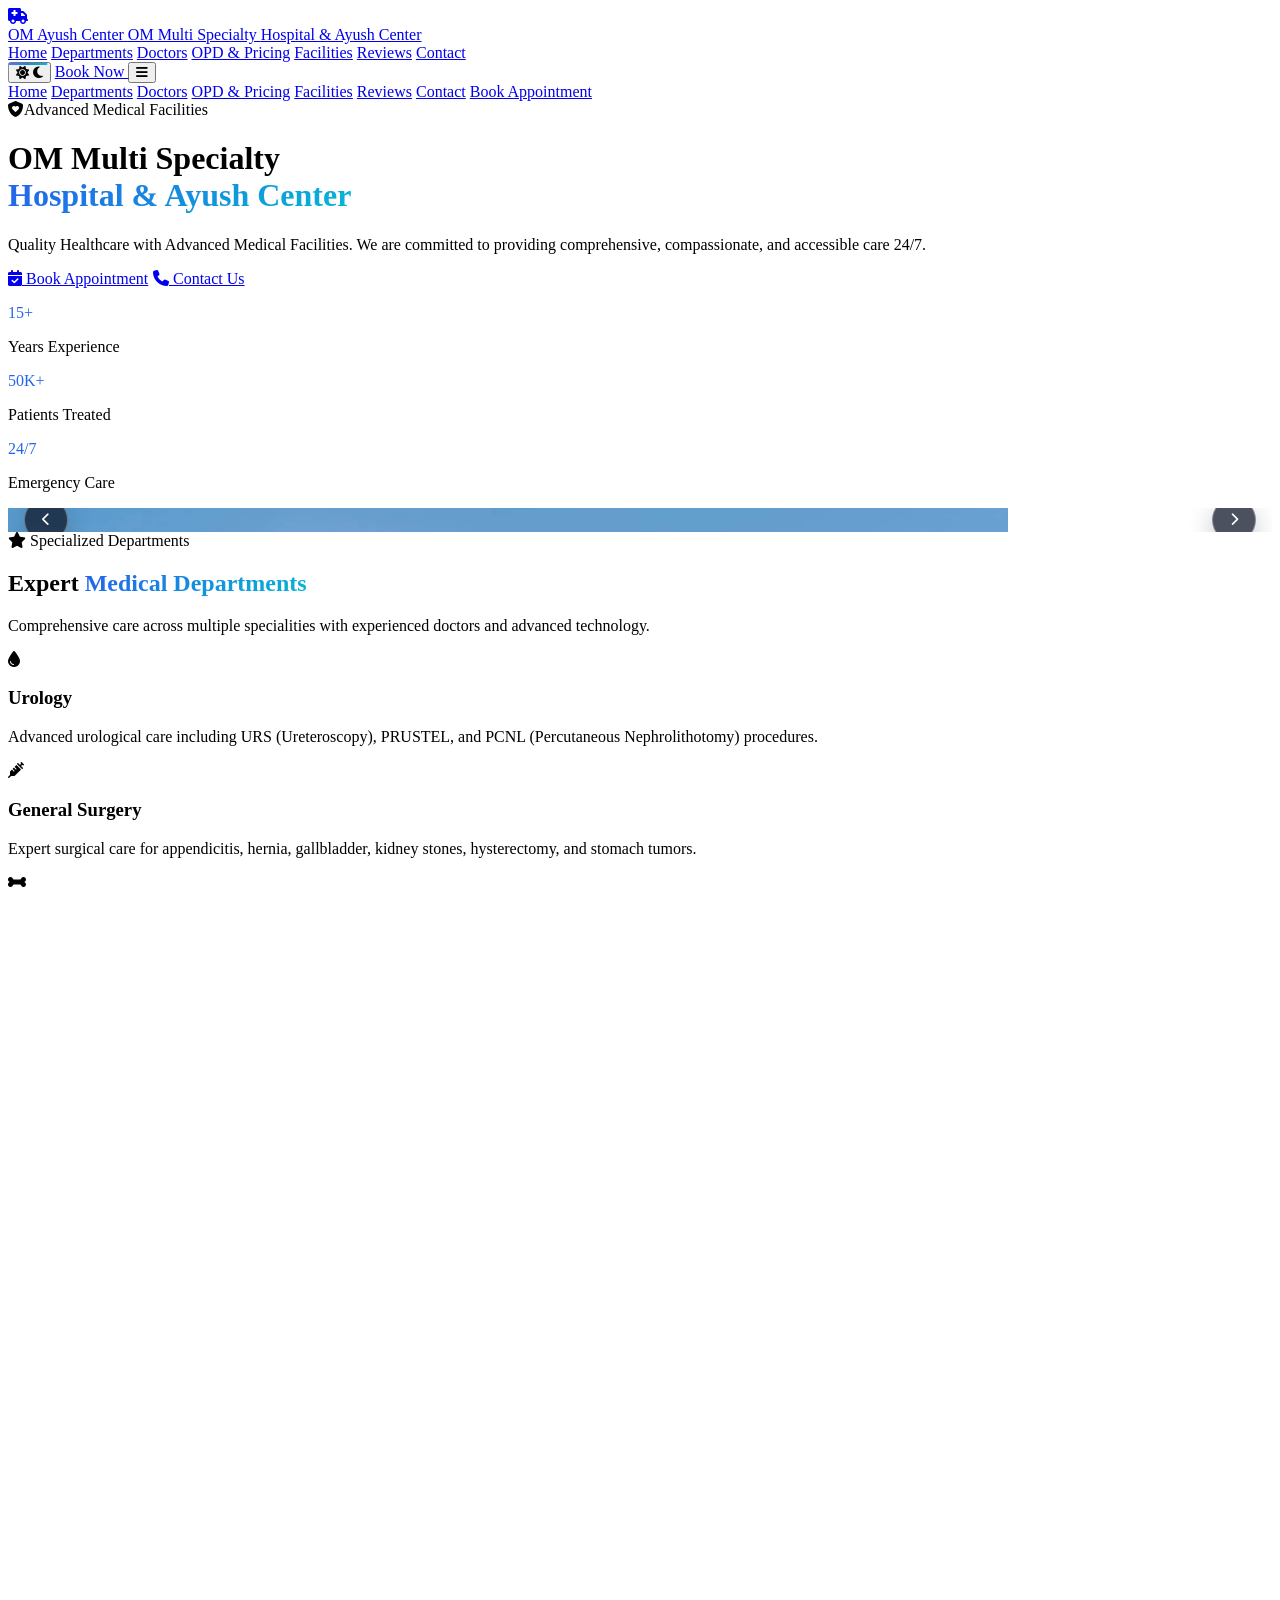
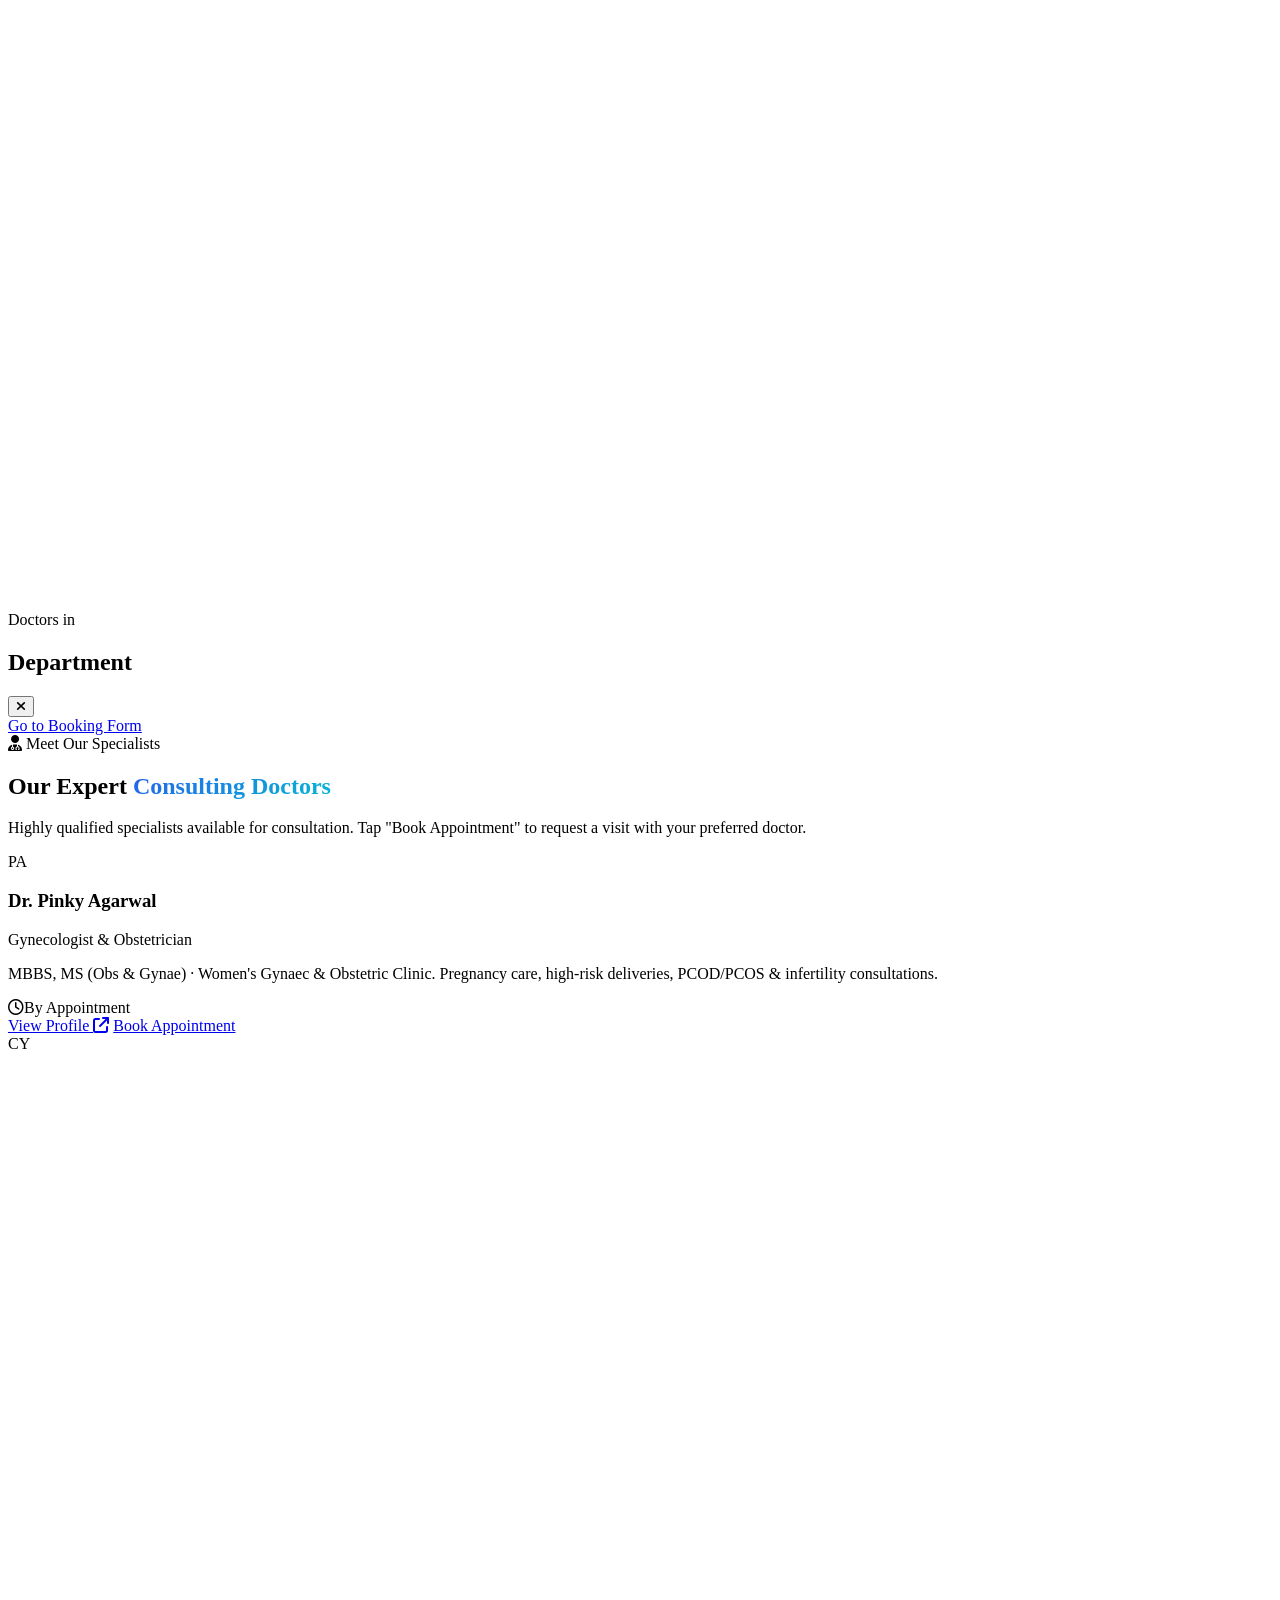
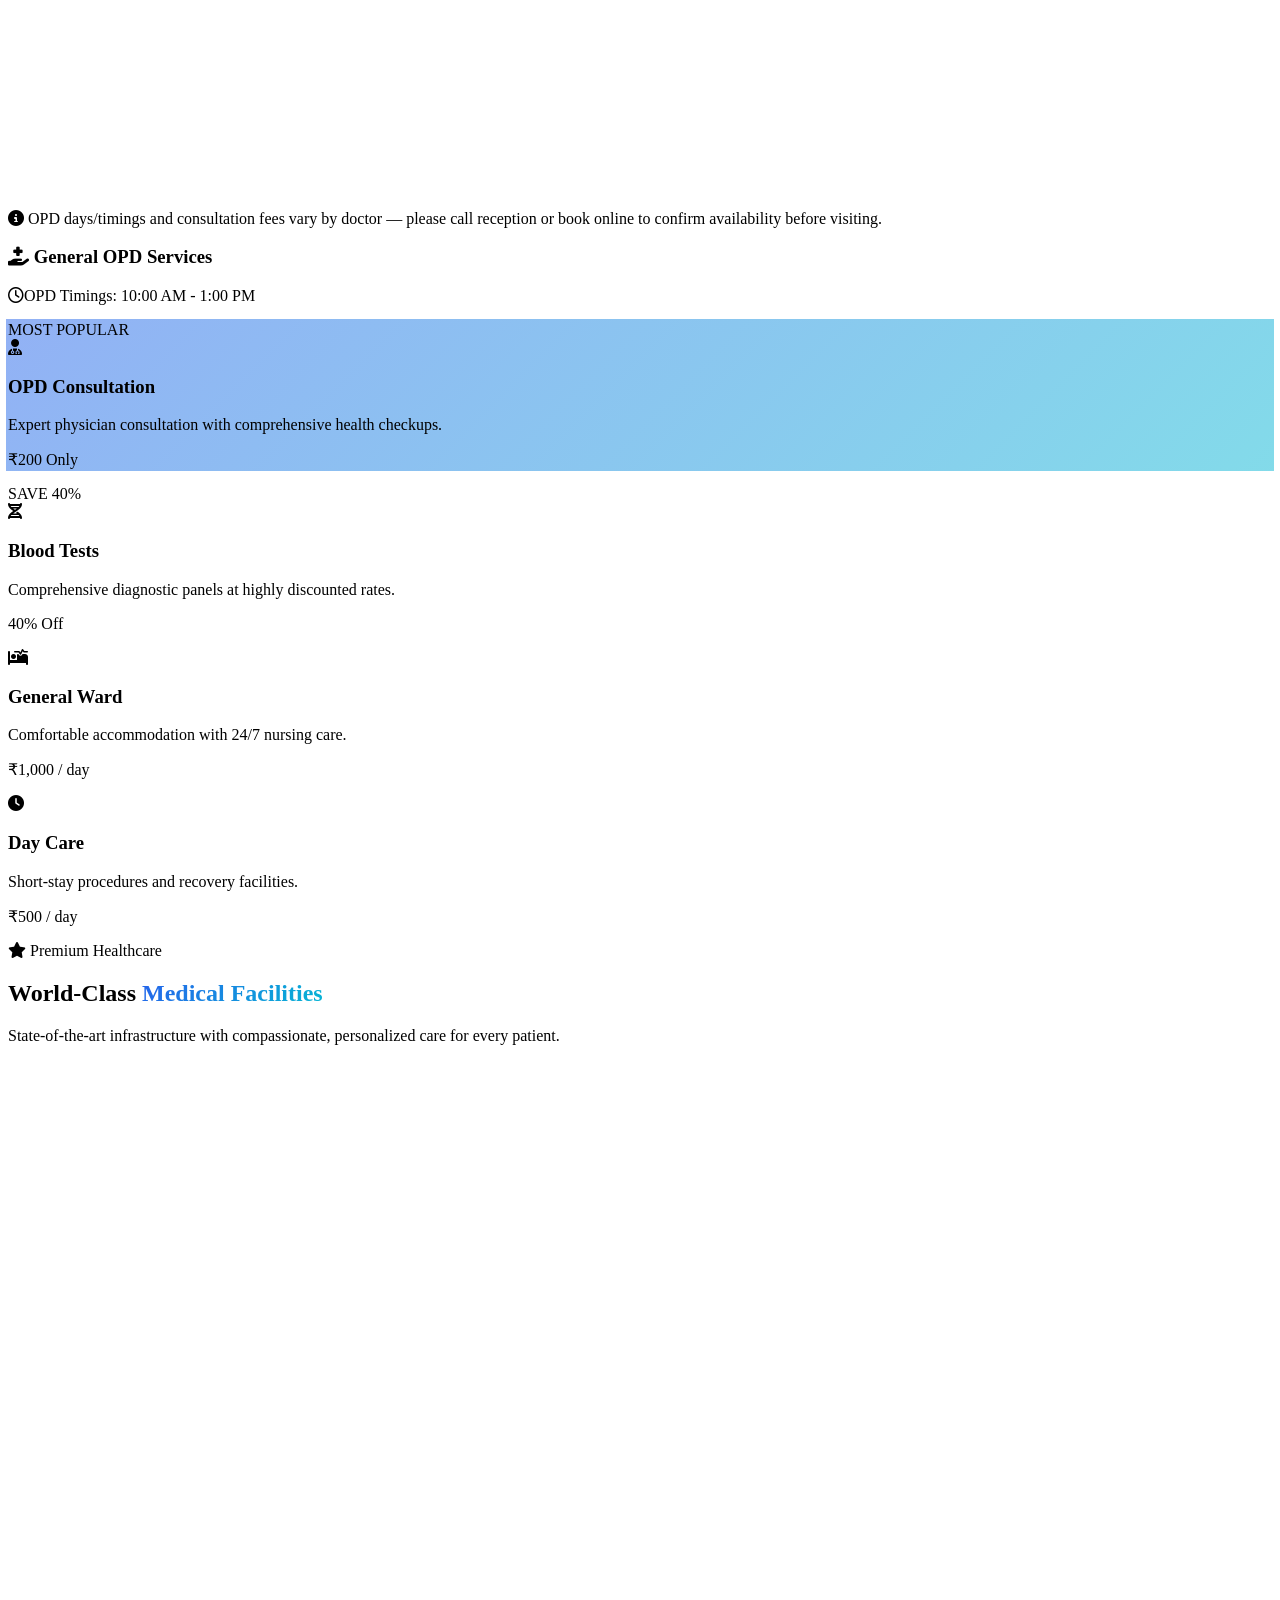
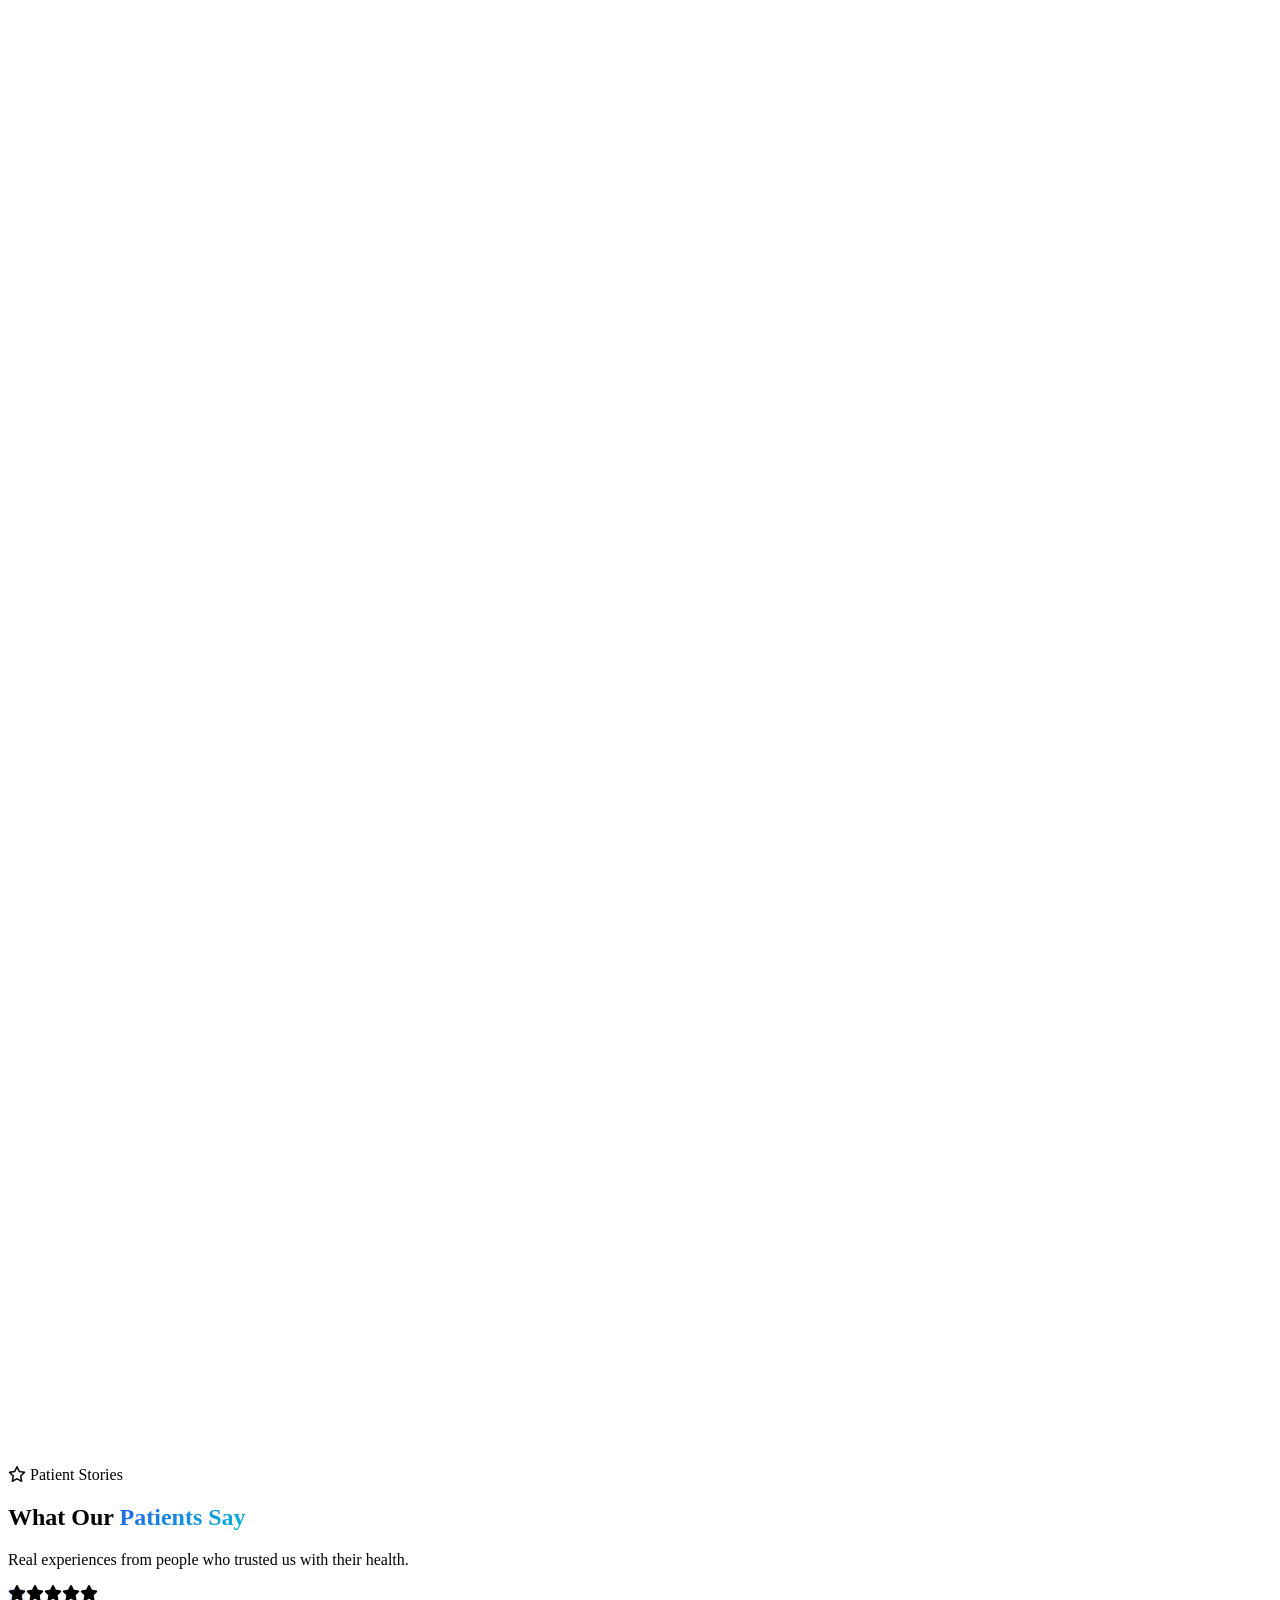
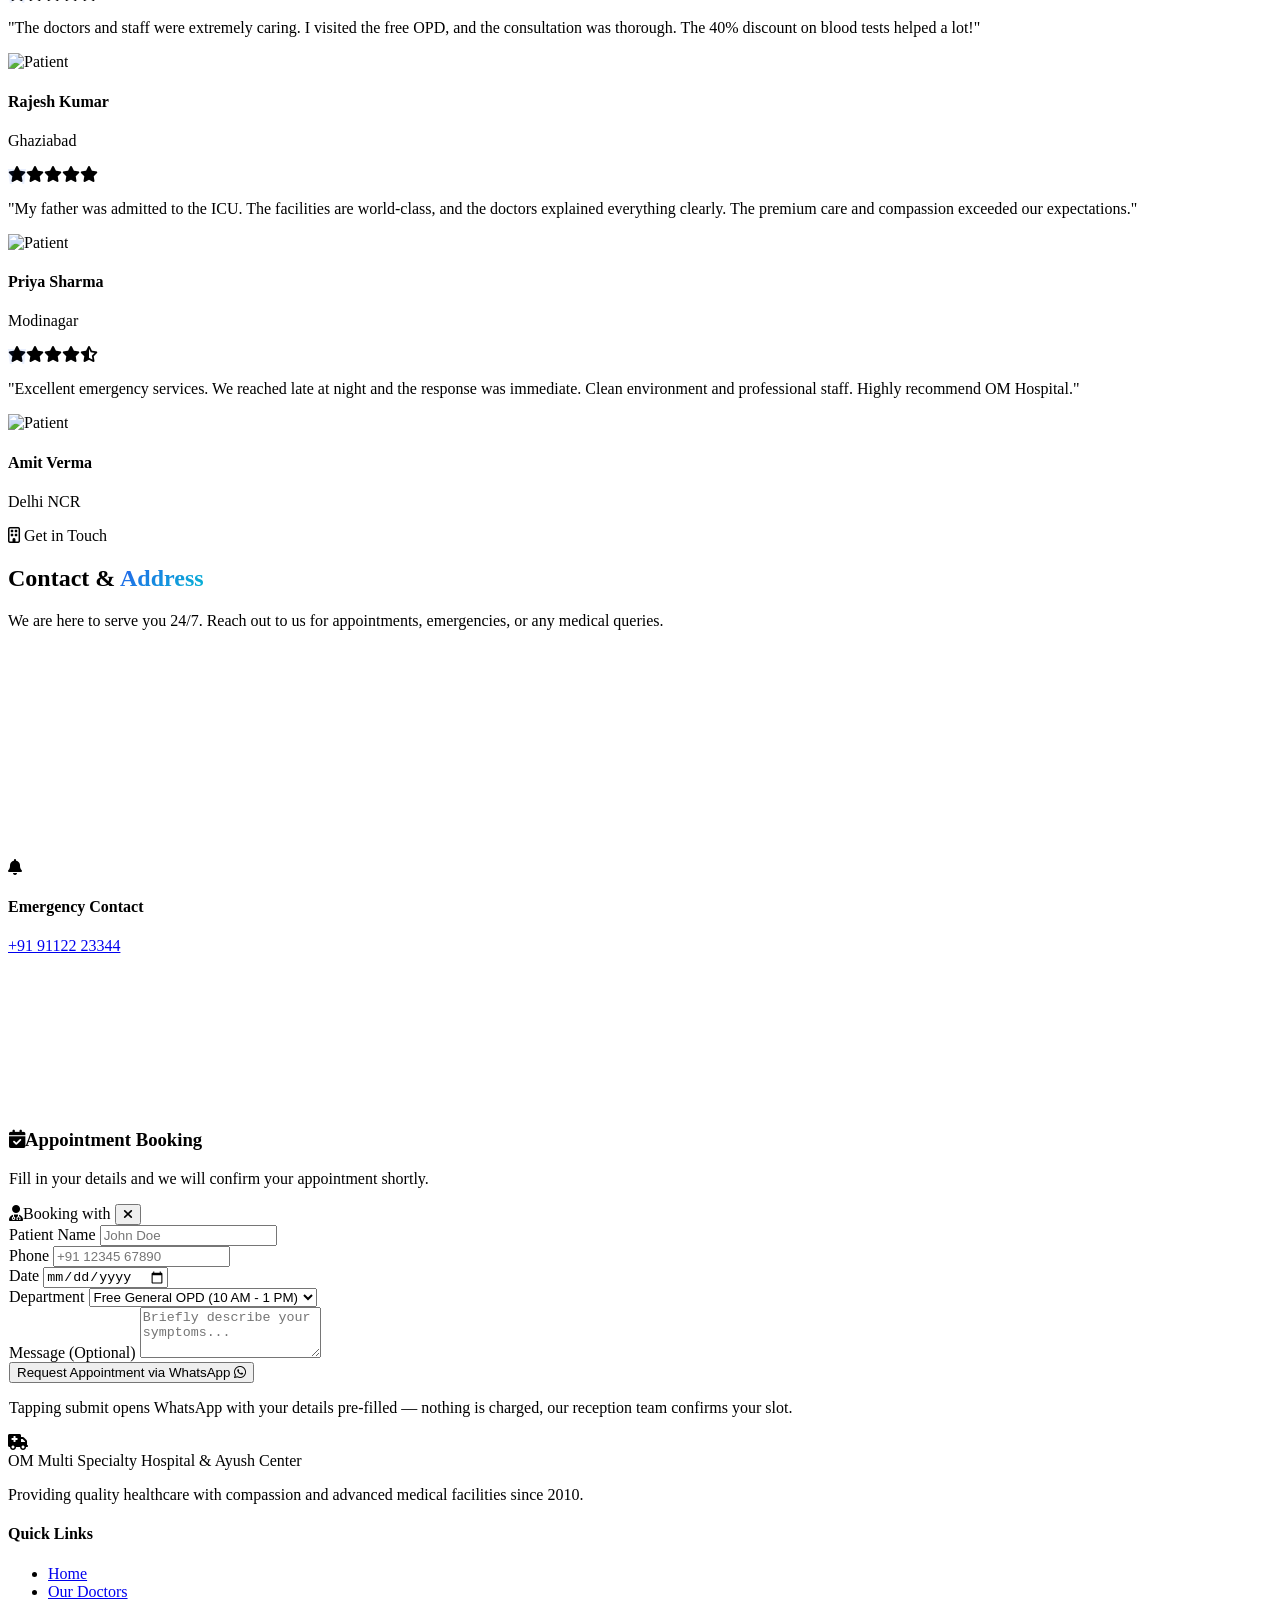
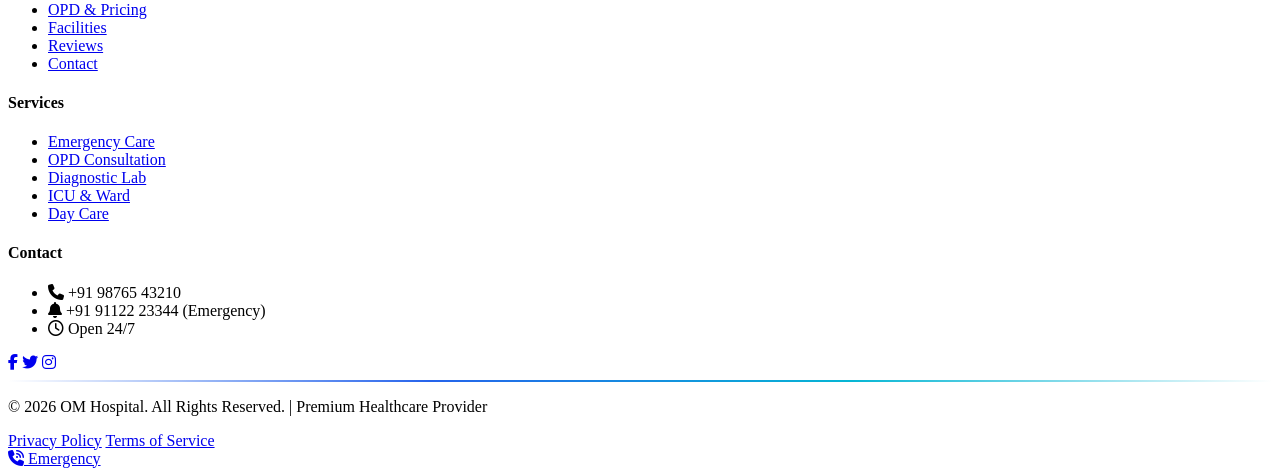
==== commit 9ecb604e: "changes2.0" ====
--- a/index.html
+++ b/index.html
@@ -14,7 +14,7 @@
     <link rel="stylesheet" href="assets/css/styles.css">
 </head>
 <body class="theme-transition bg-slate-50 dark:bg-slate-950 text-slate-800 dark:text-slate-200 font-sans antialiased">
-    <div id="app" data-sections="sections/navbar.html,sections/hero.html,sections/pricing.html,sections/facilities.html,sections/departments.html,sections/testimonials.html,sections/contact.html,sections/footer.html,sections/floating-emergency.html"></div>
+    <div id="app" data-sections="sections/navbar.html,sections/hero.html,sections/departments.html,sections/doctors.html,sections/pricing.html,sections/facilities.html,sections/testimonials.html,sections/contact.html,sections/footer.html,sections/floating-emergency.html"></div>
     <script src="assets/js/main.js"></script>
 </body>
 </html>
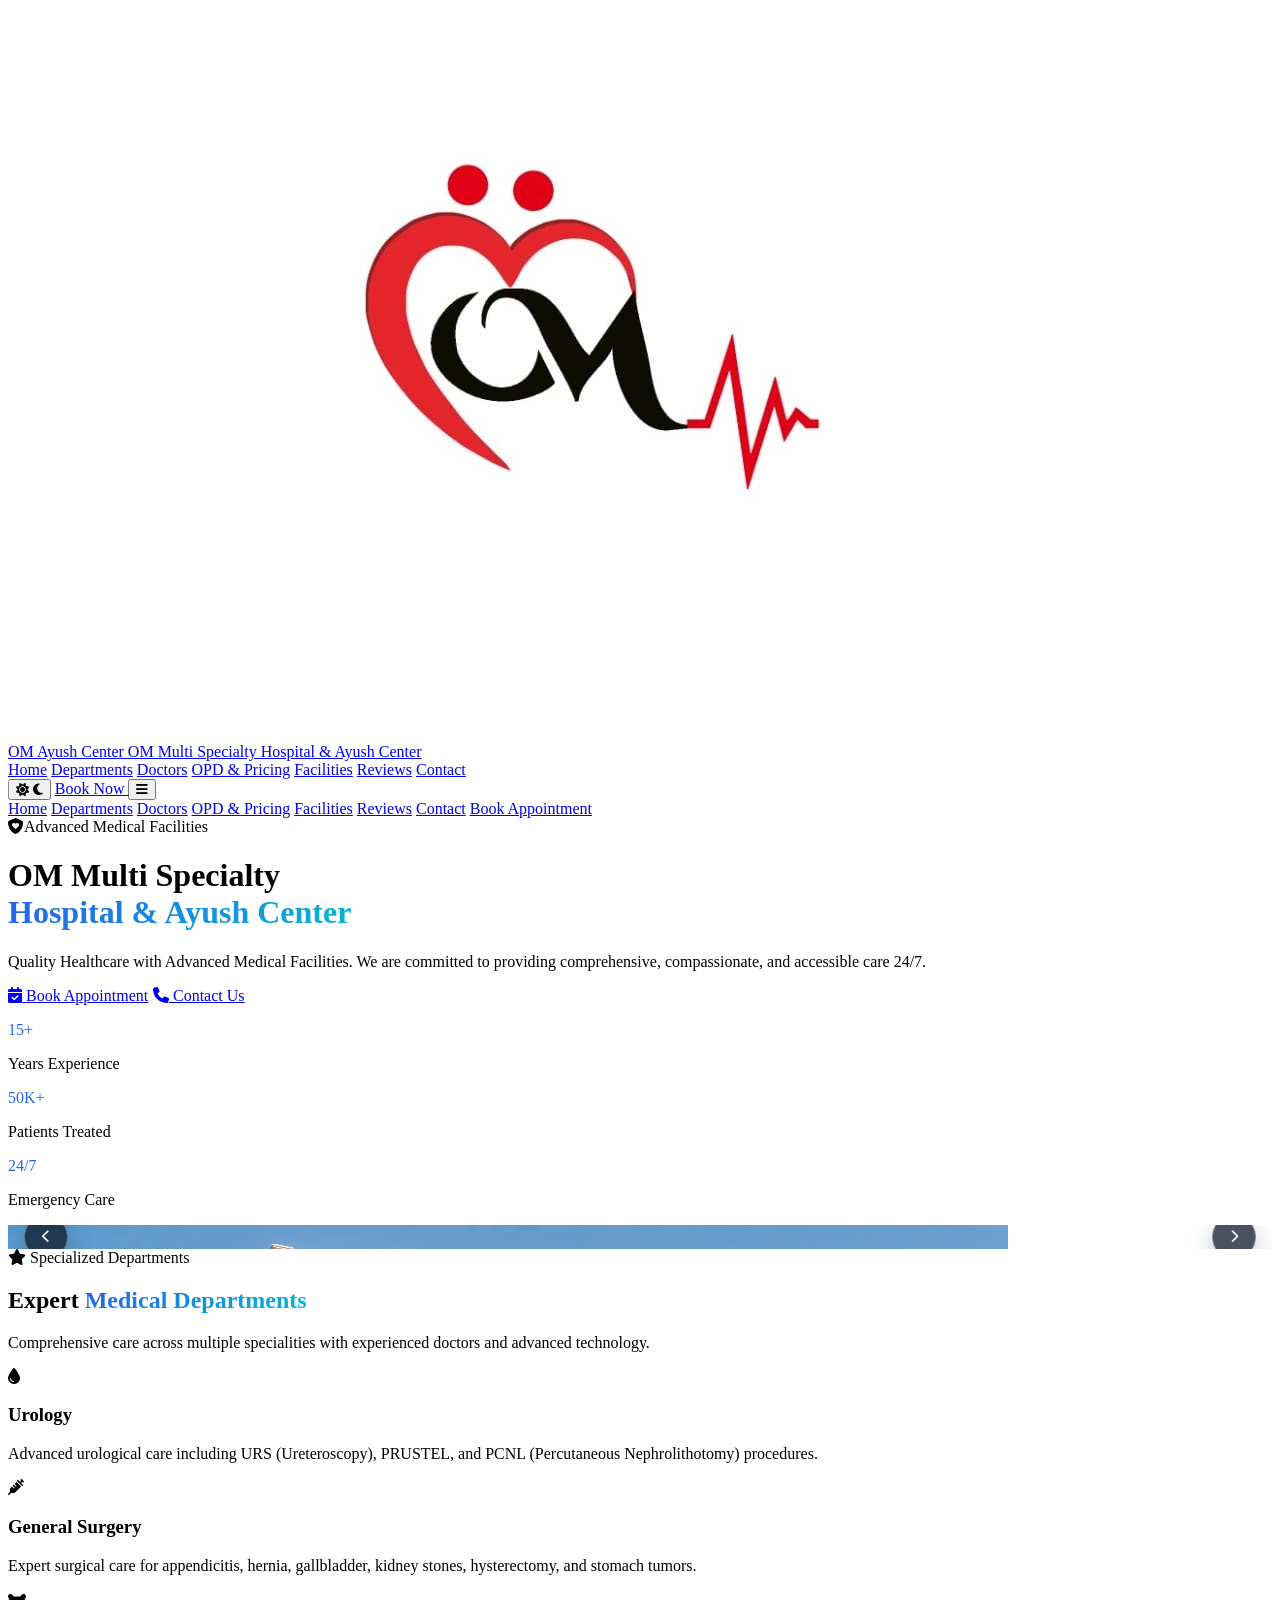
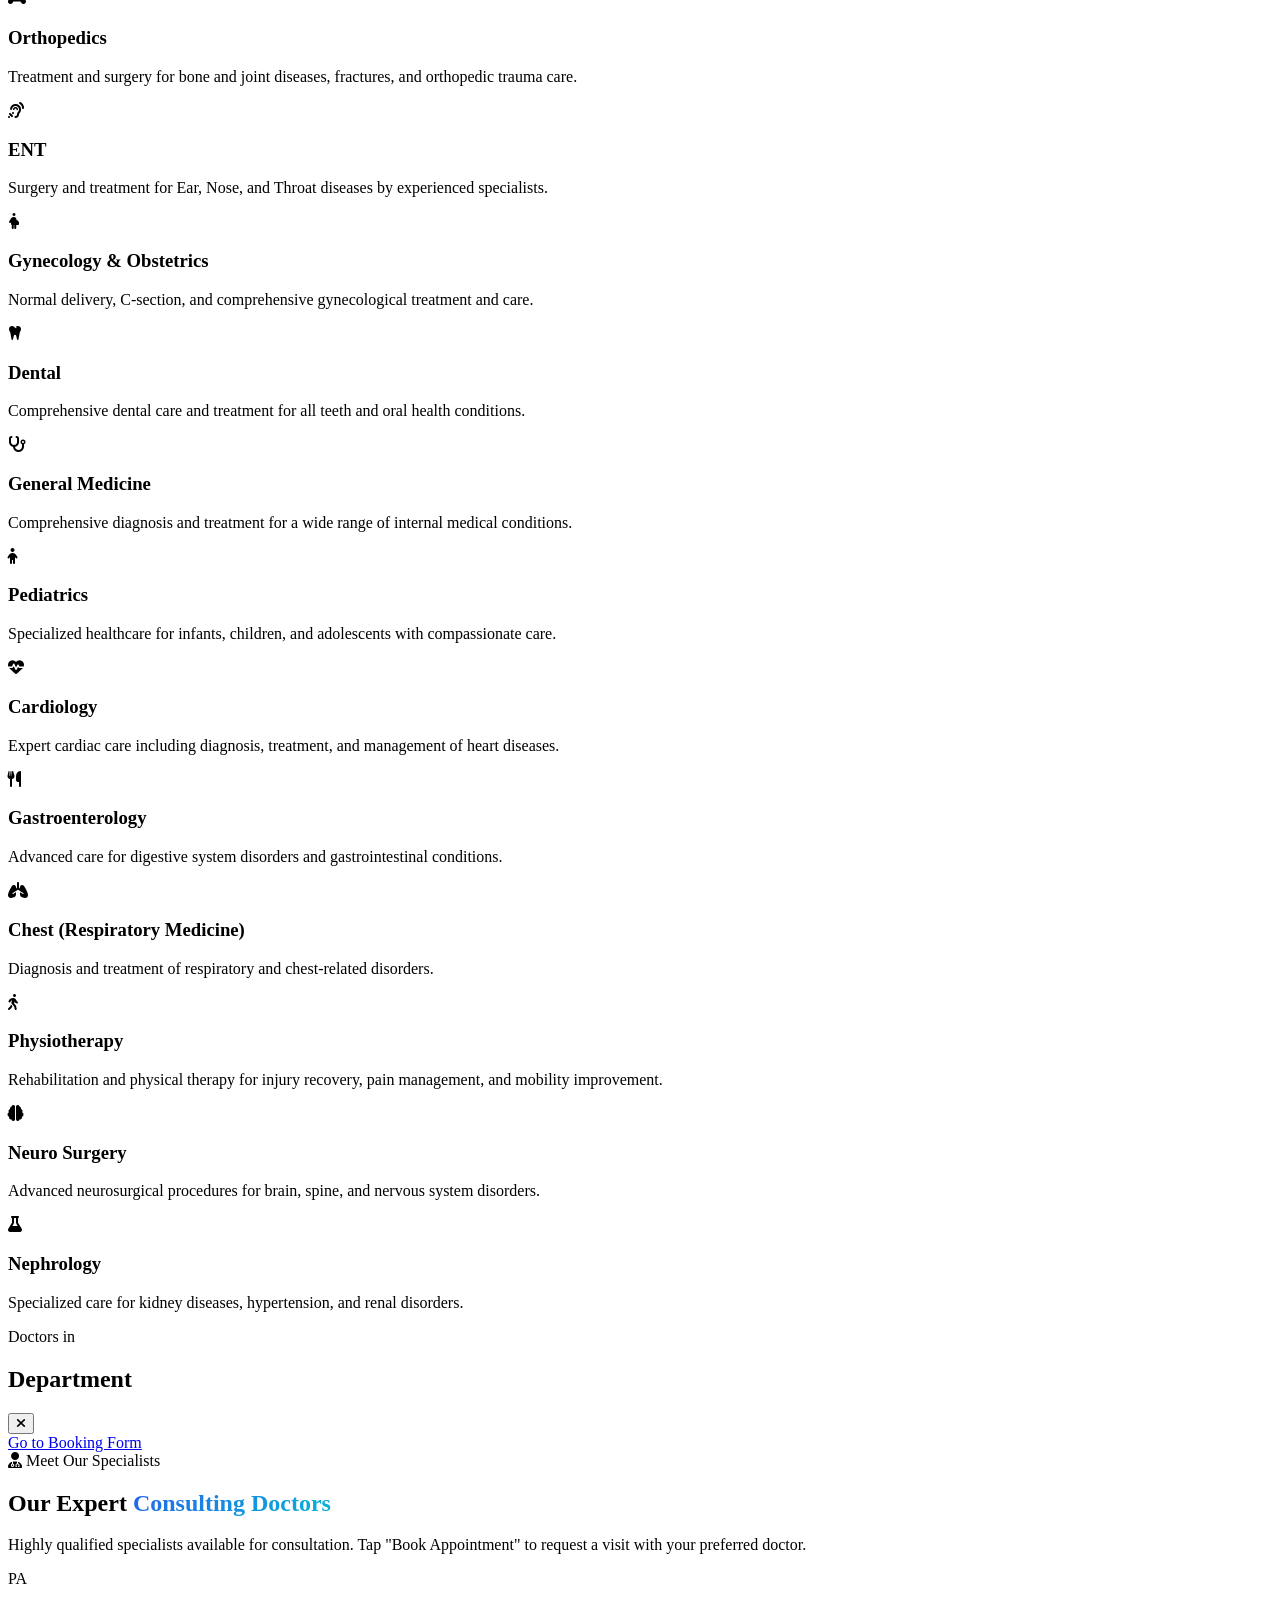
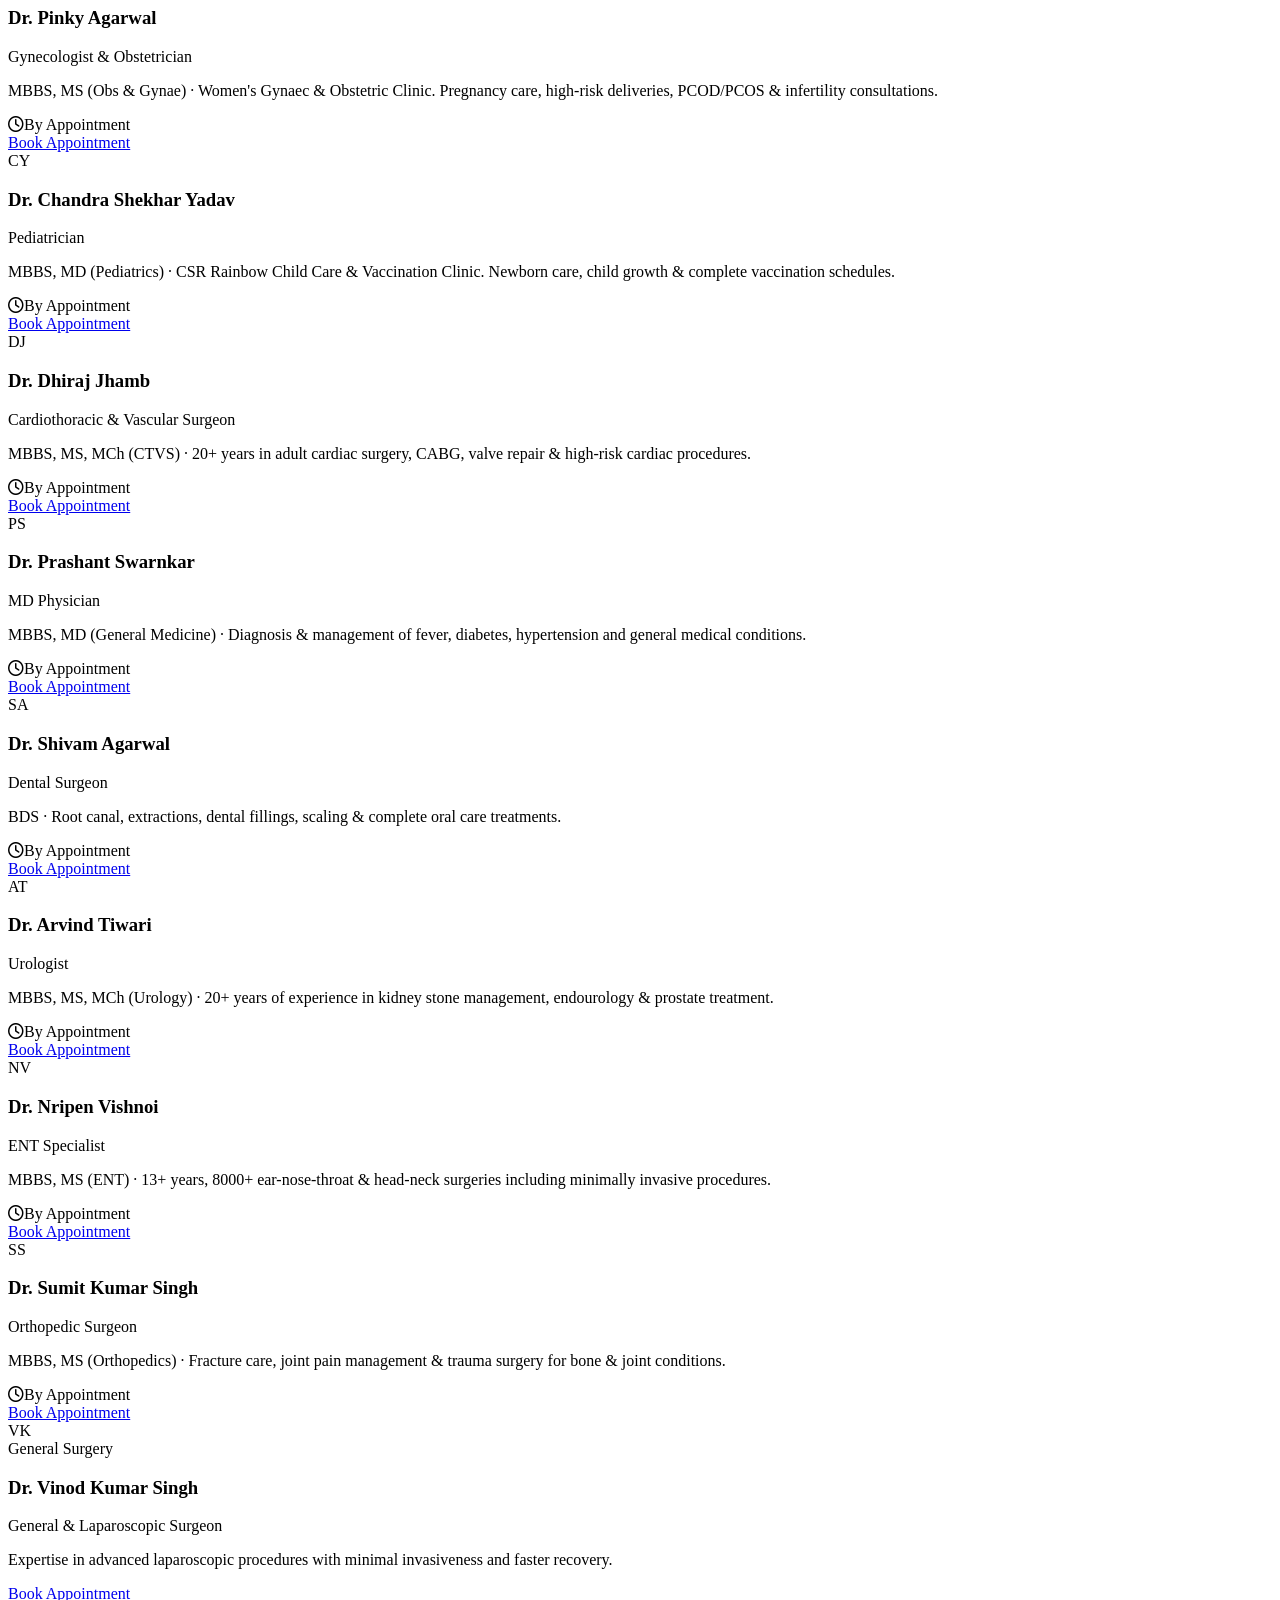
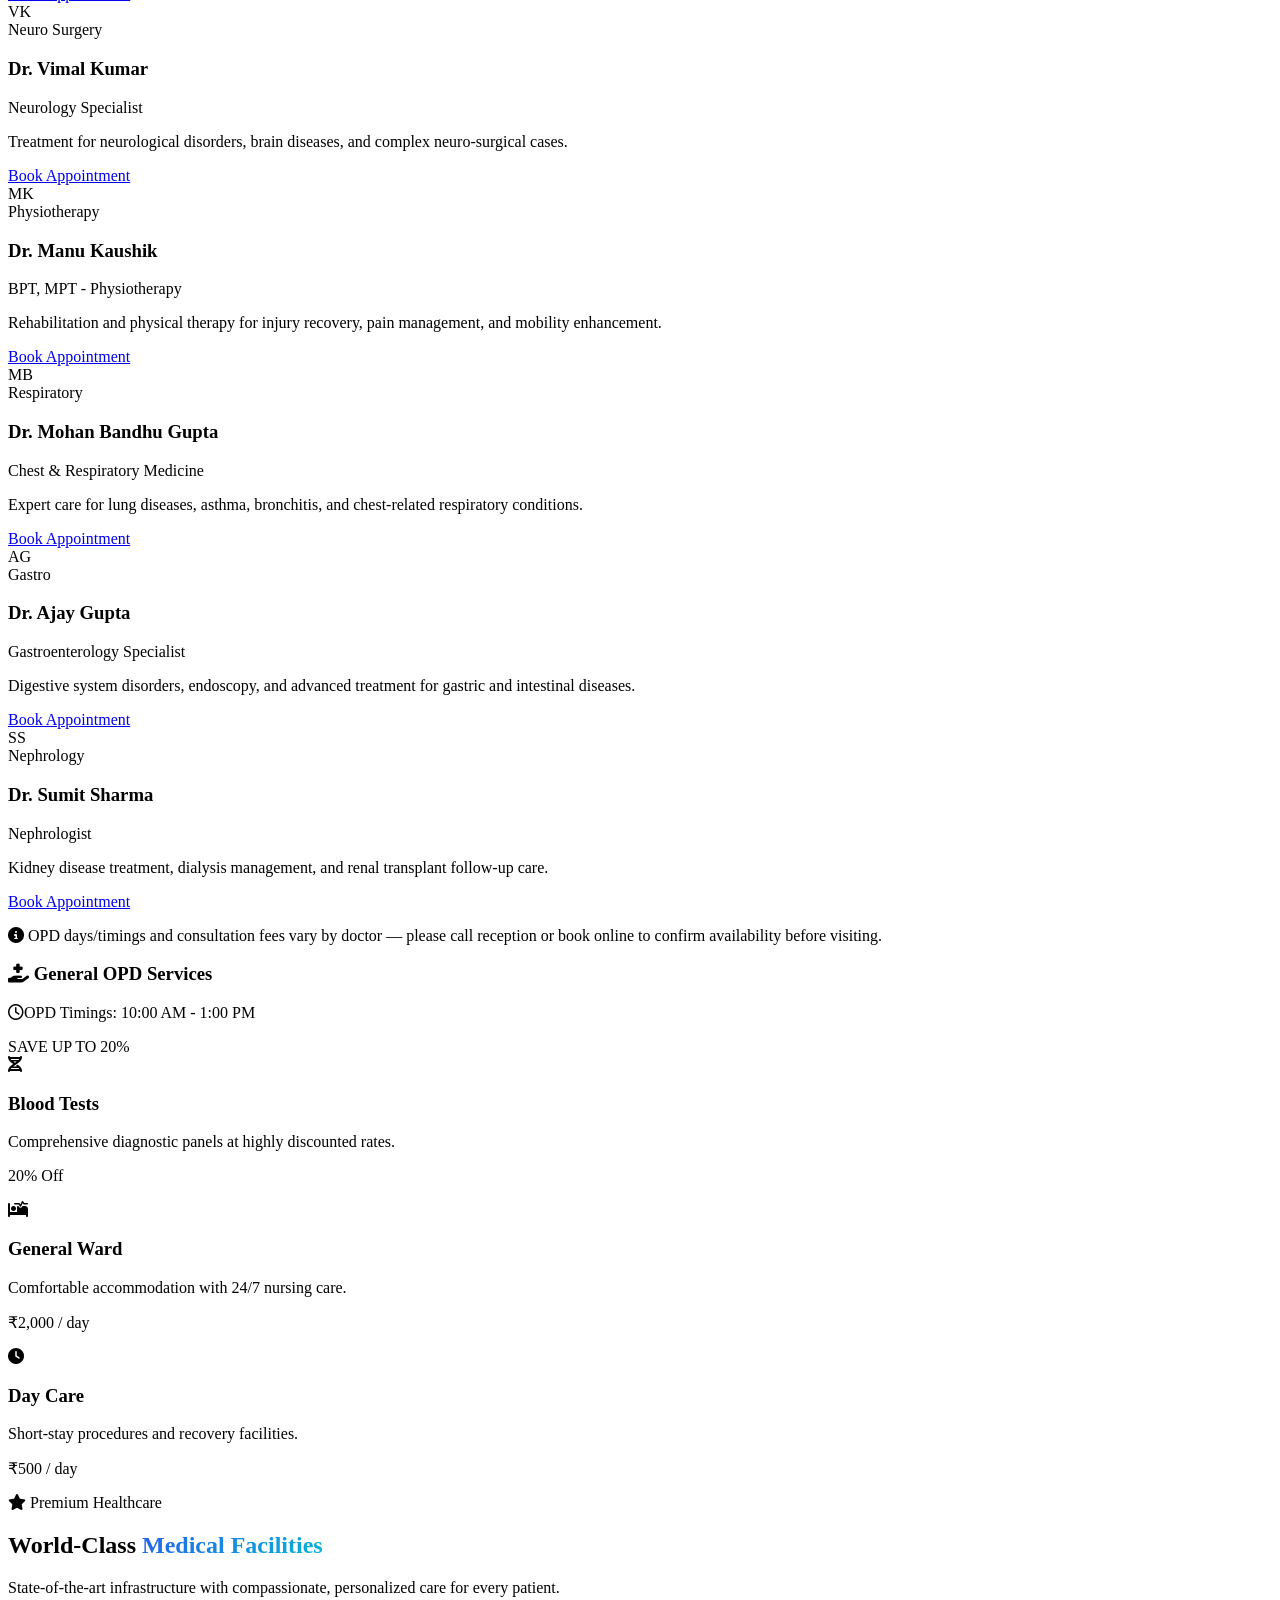
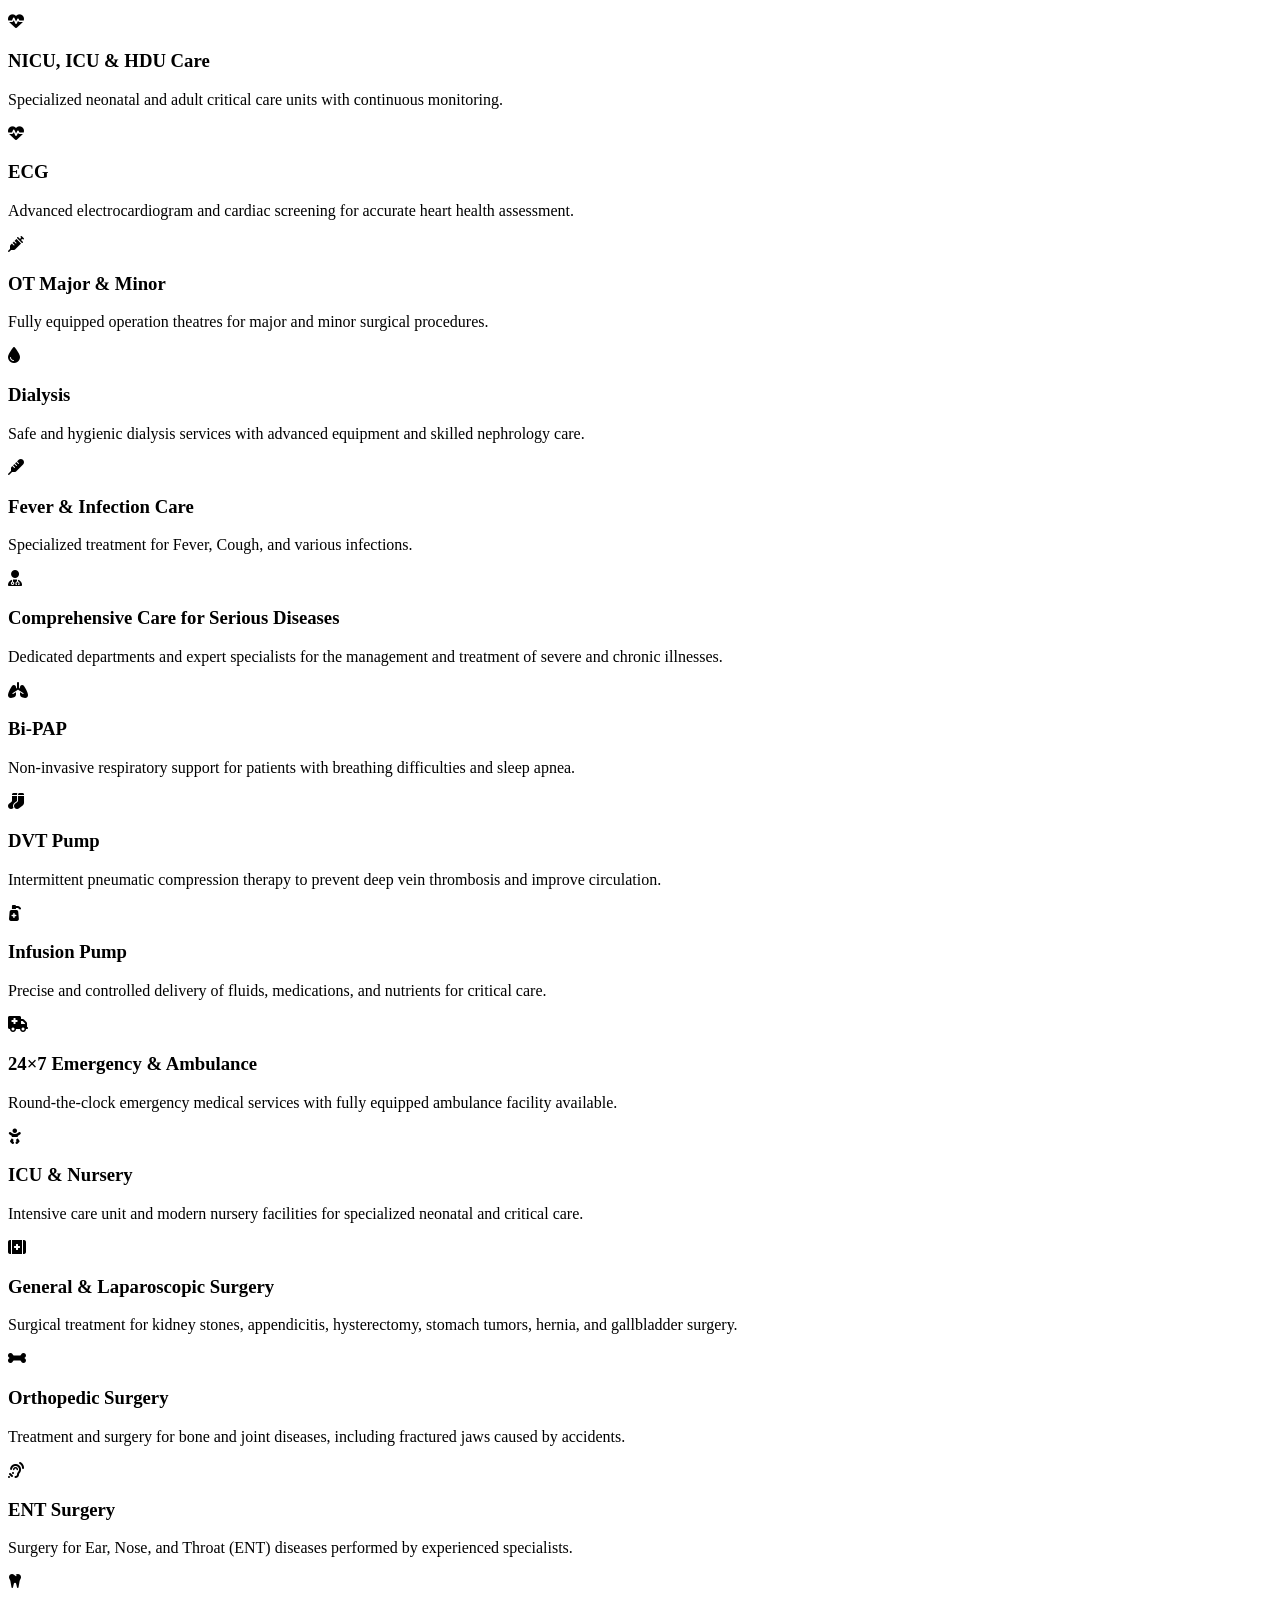
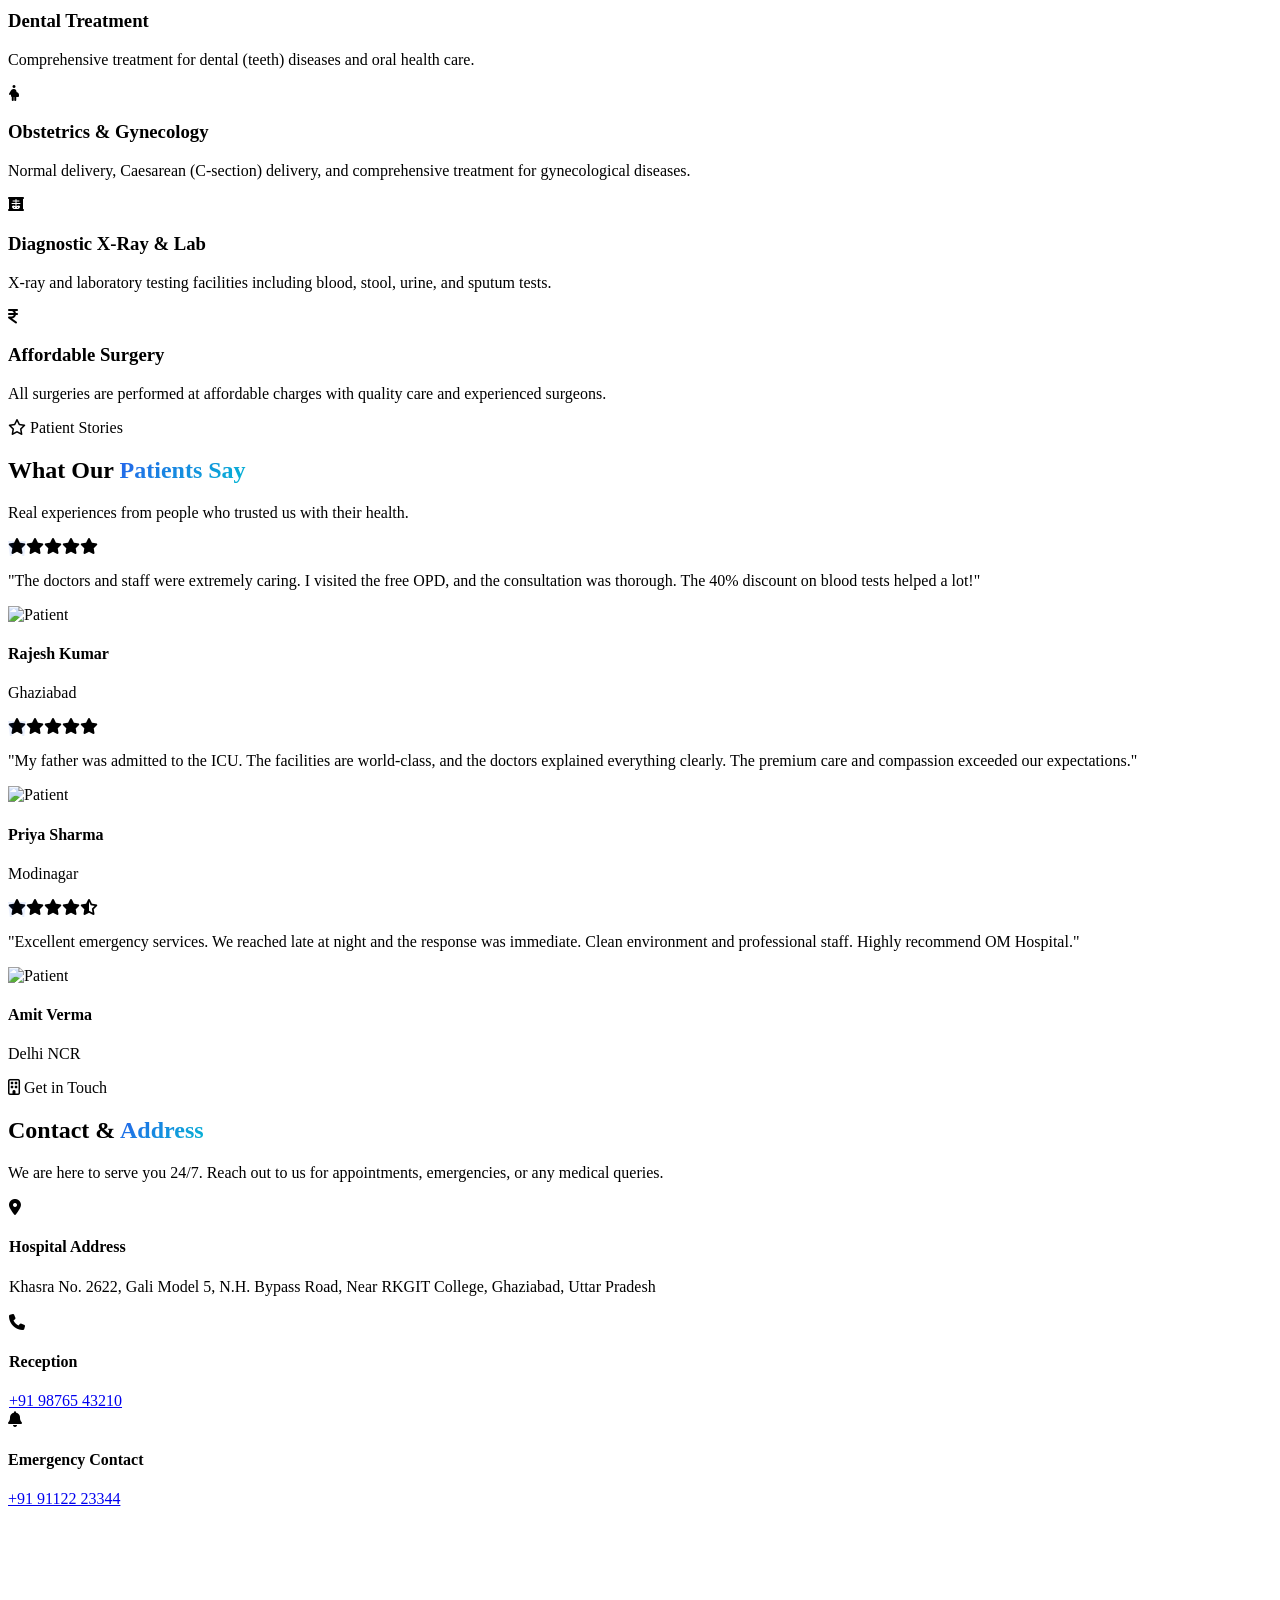
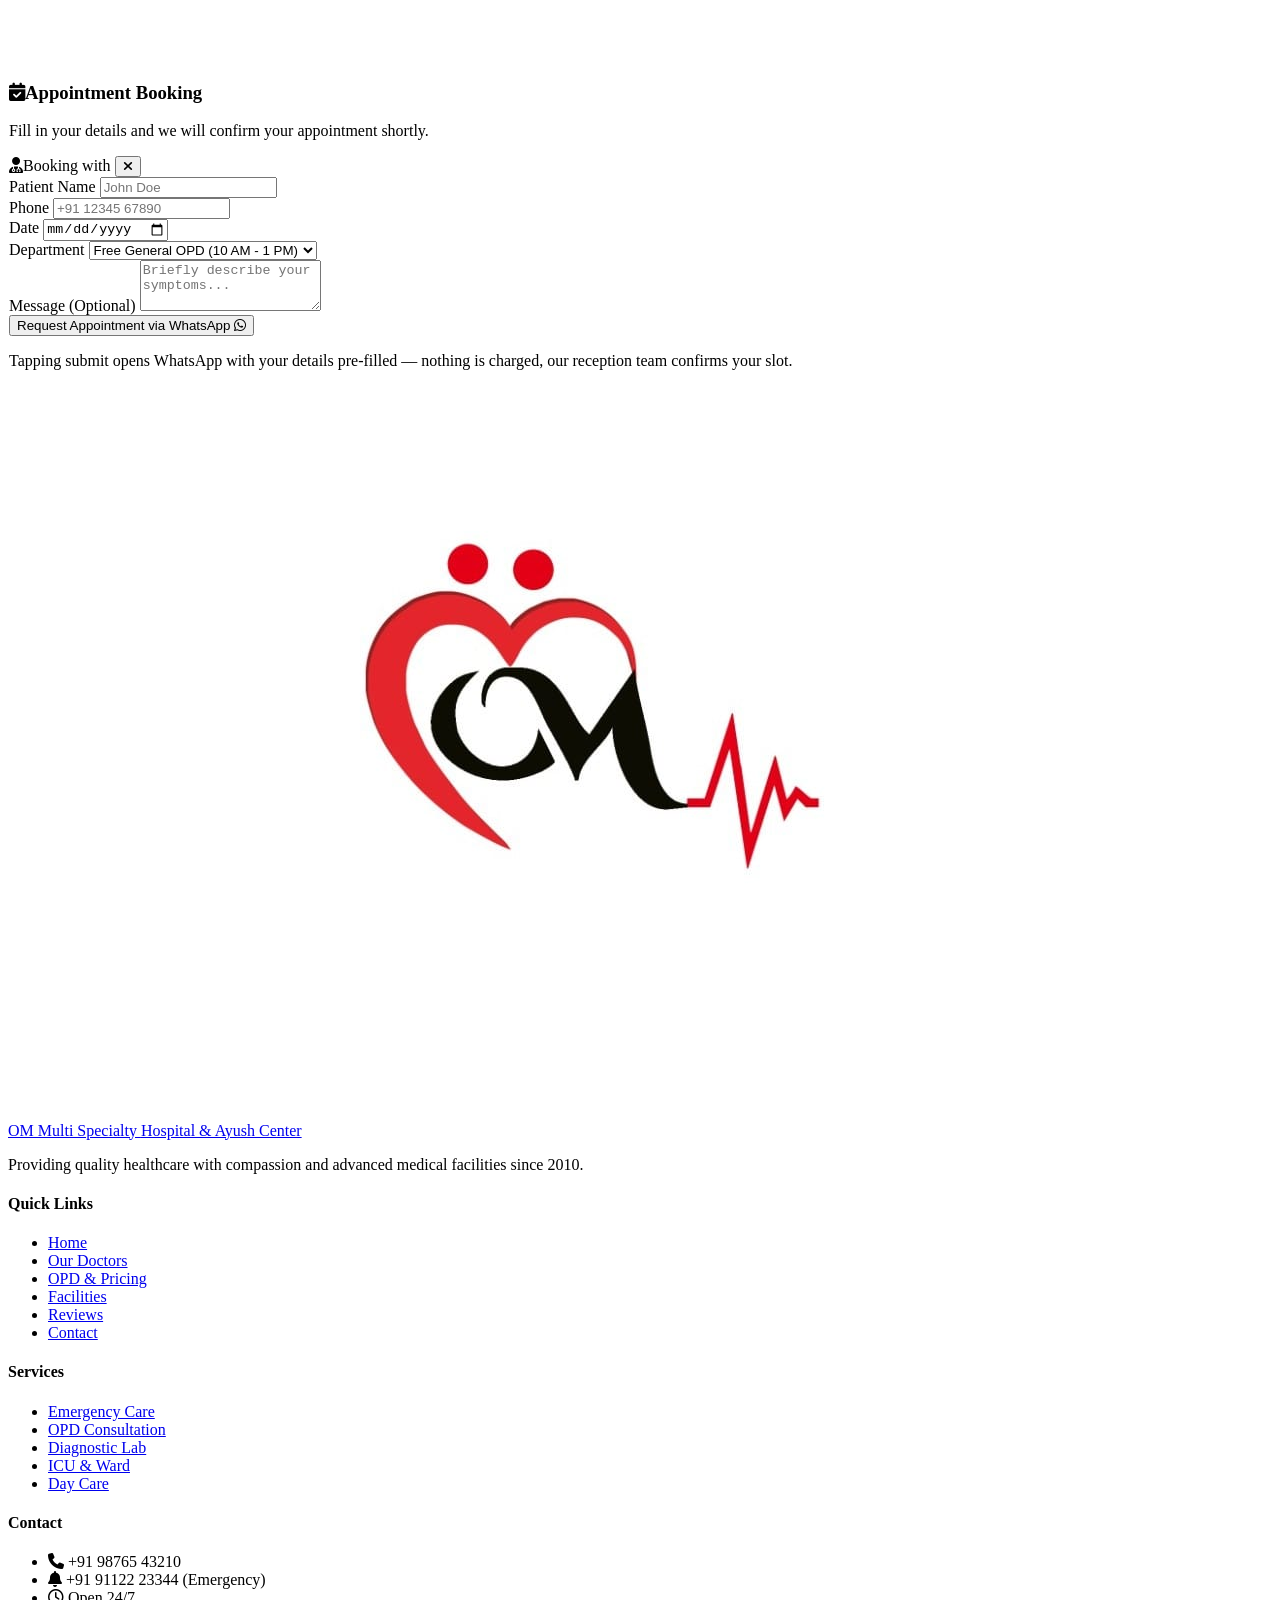
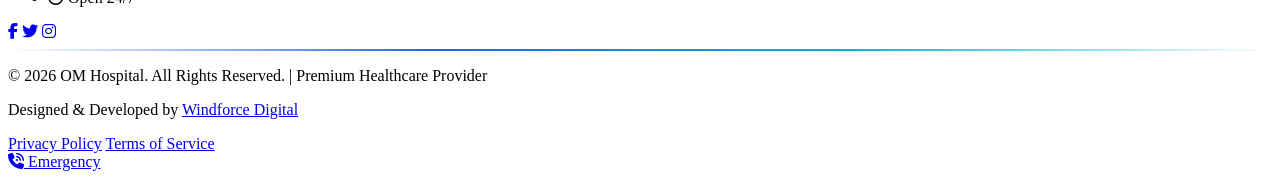
==== commit 370cb5f1: "logo update" ====
--- a/index.html
+++ b/index.html
@@ -5,6 +5,7 @@
     <meta name="viewport" content="width=device-width, initial-scale=1.0">
     <title>OM Multi Specialty Hospital & Ayush Center — Ghaziabad</title>
     <meta name="description" content="OM Multi Specialty Hospital & Ayush Center in Ghaziabad offers 24/7 emergency care, OPD, ICU, diagnostics, and premium healthcare services.">
+    <link rel="icon" type="image/jpeg" href="assets/img/logo%20(2).jpeg">
     <script src="https://cdn.tailwindcss.com"></script>
     <script src="assets/js/tailwind.config.js"></script>
     <link rel="preconnect" href="https://fonts.googleapis.com">
--- a/assets/css/styles.css
+++ b/assets/css/styles.css
@@ -399,6 +399,14 @@
   50% { transform: scale(1.08); filter: brightness(1.2); }
 }
 
+/* ── Doctor card image zoom ── */
+.doctor-img {
+  transition: transform 0.6s cubic-bezier(0.16, 1, 0.3, 1);
+}
+.group:hover .doctor-img {
+  transform: scale(1.15);
+}
+
 /* ── Featured card glow ── */
 .featured-glow {
   position: relative;
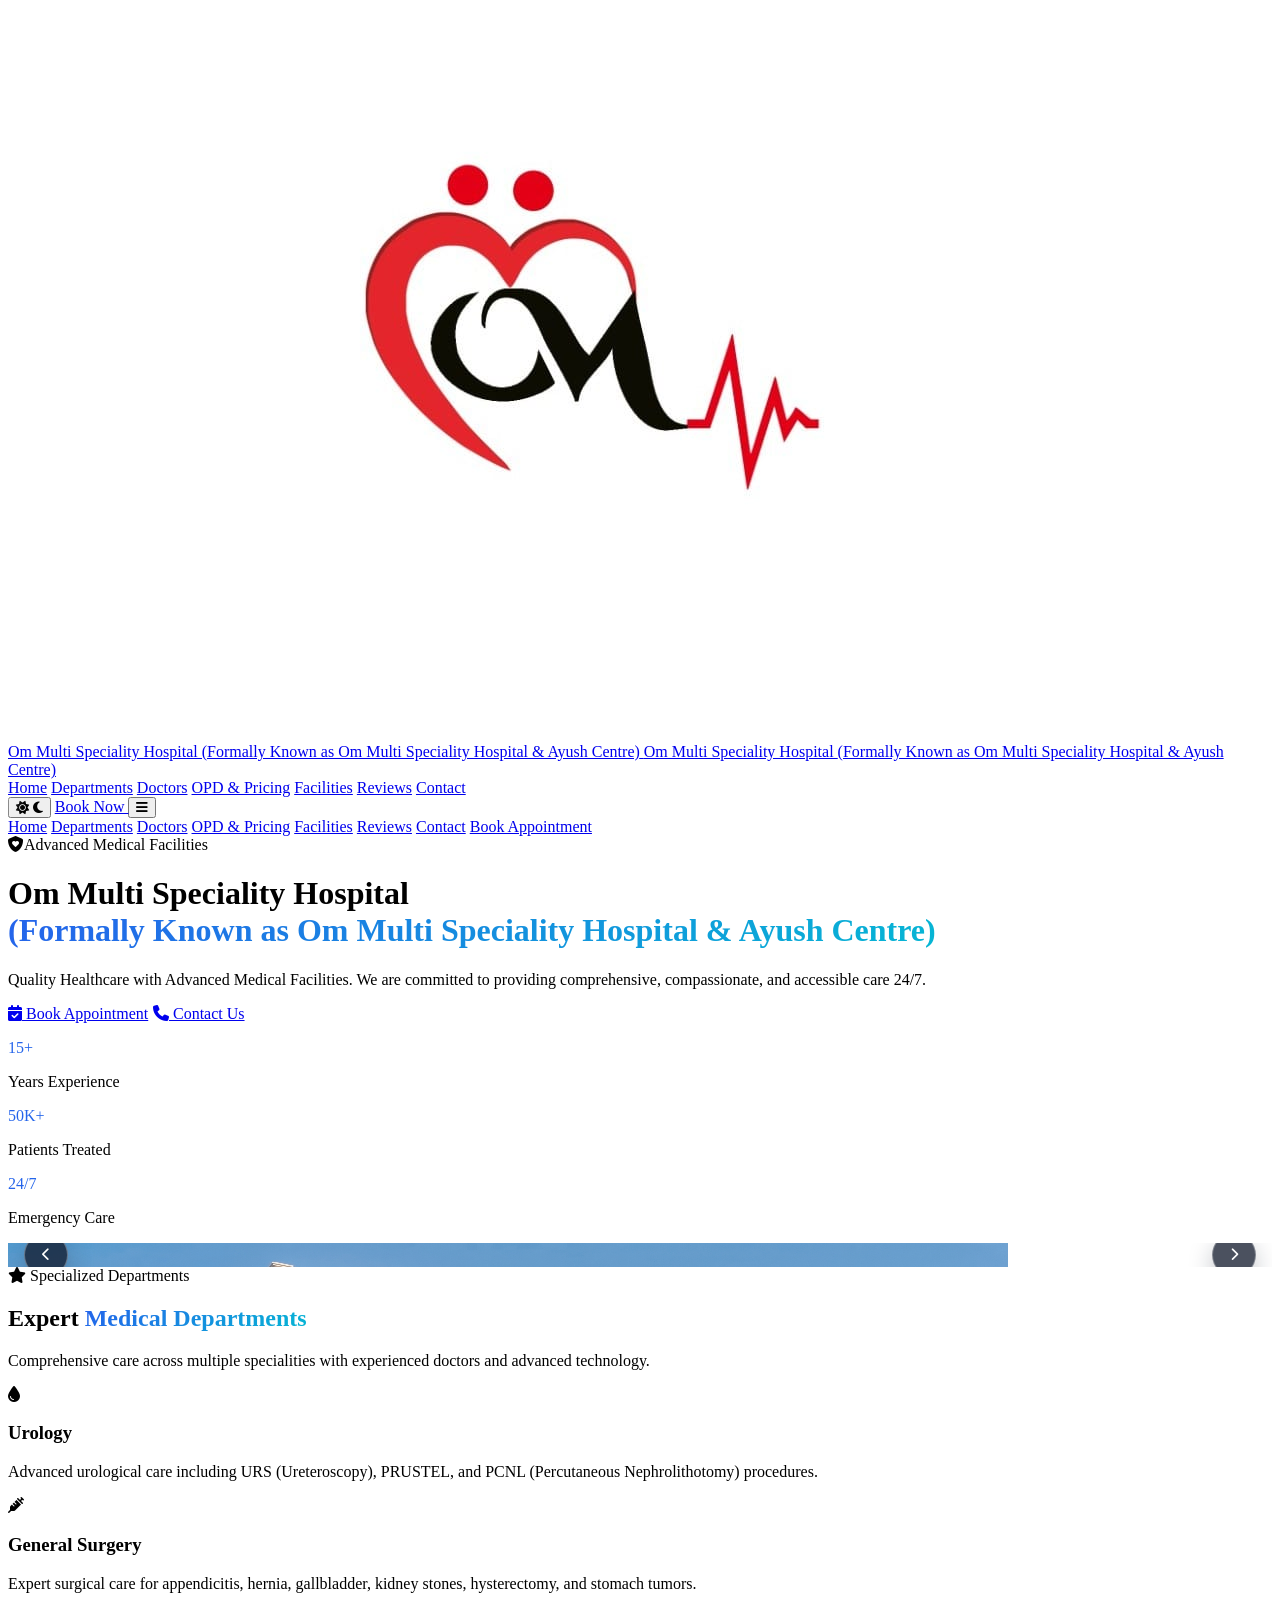
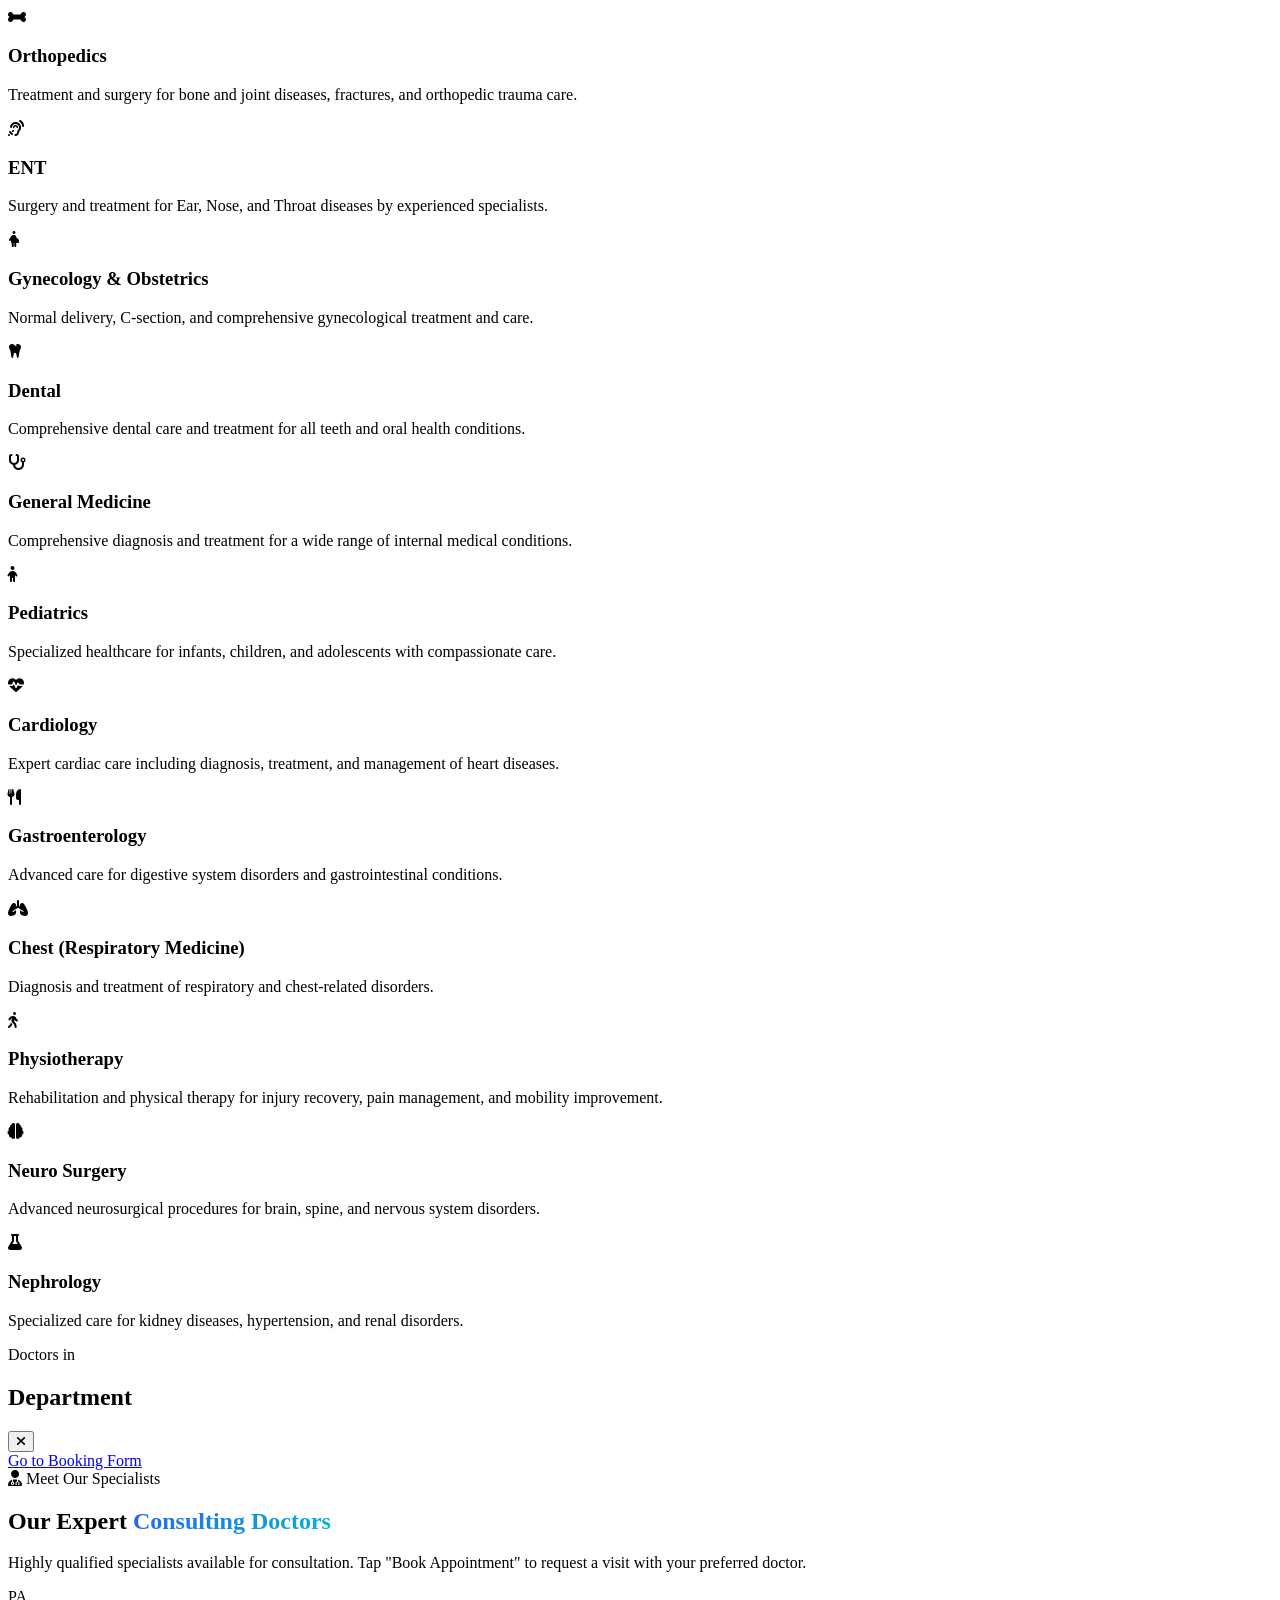
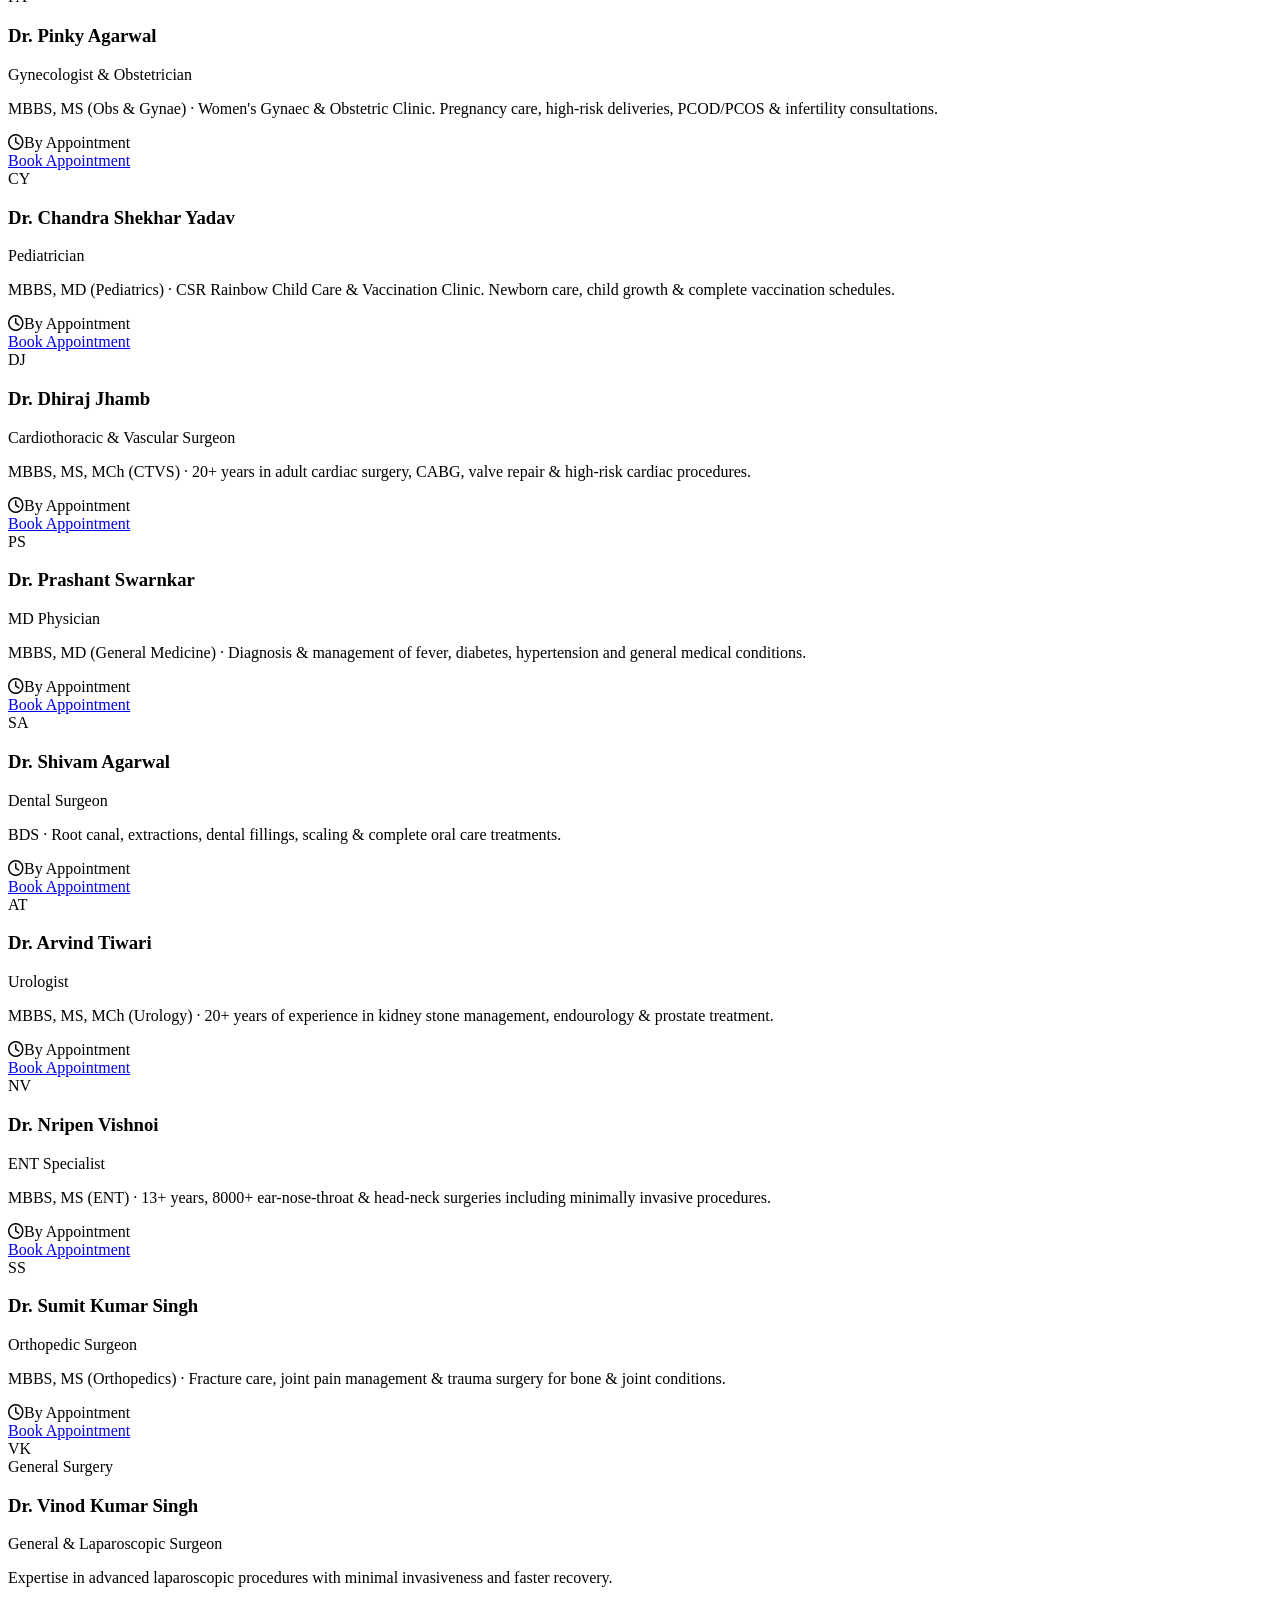
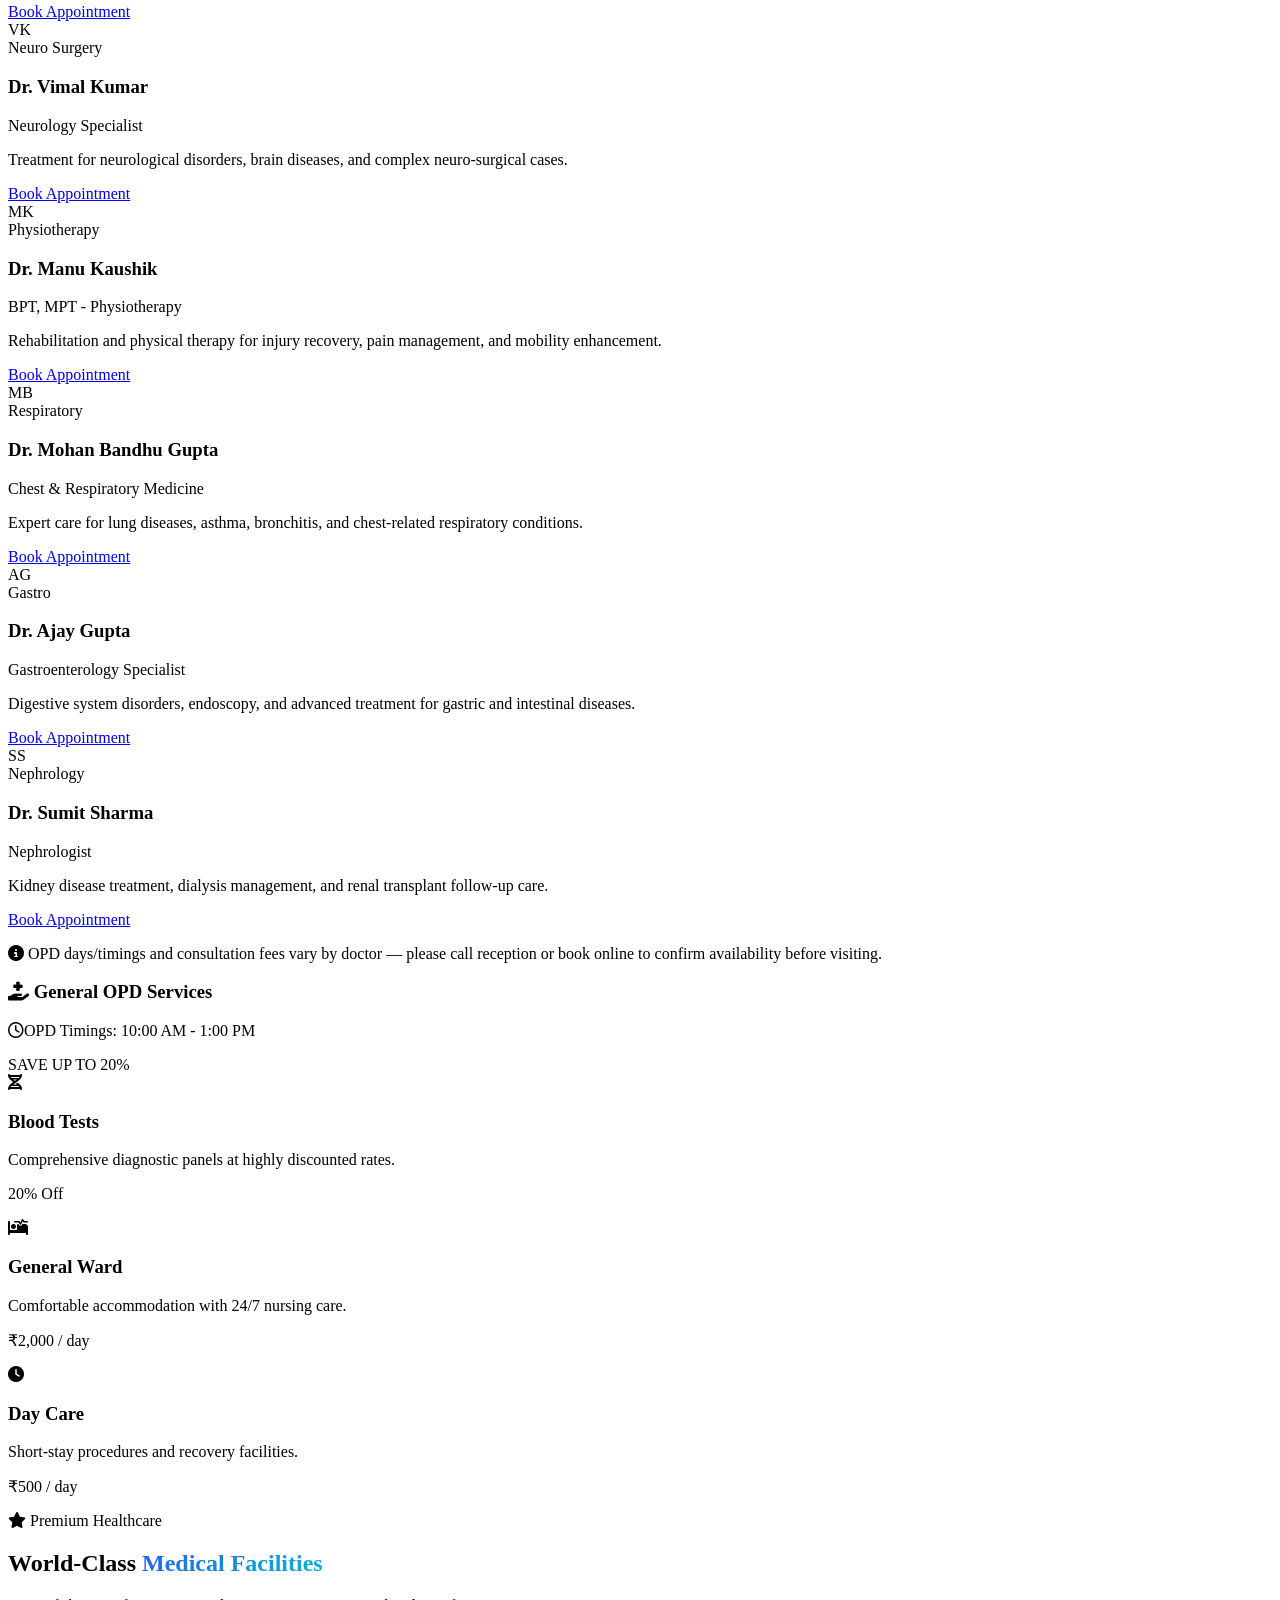
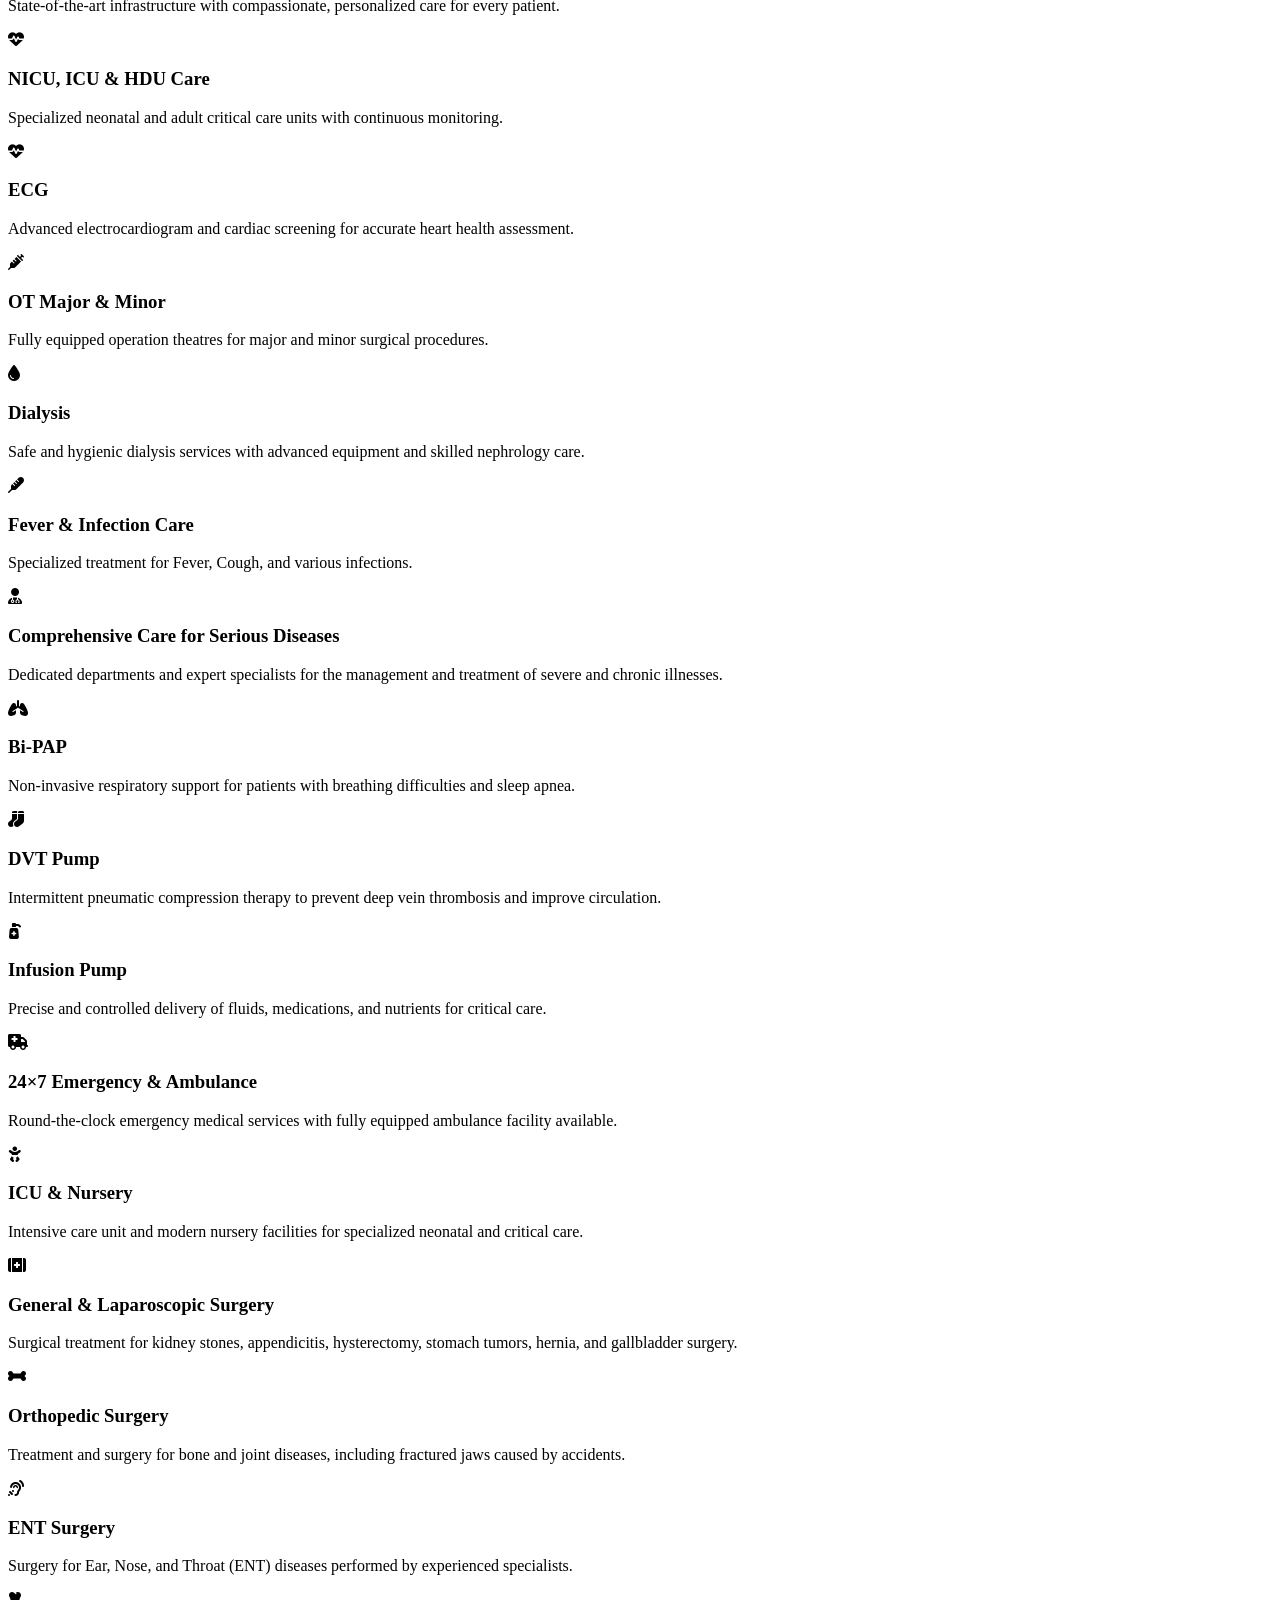
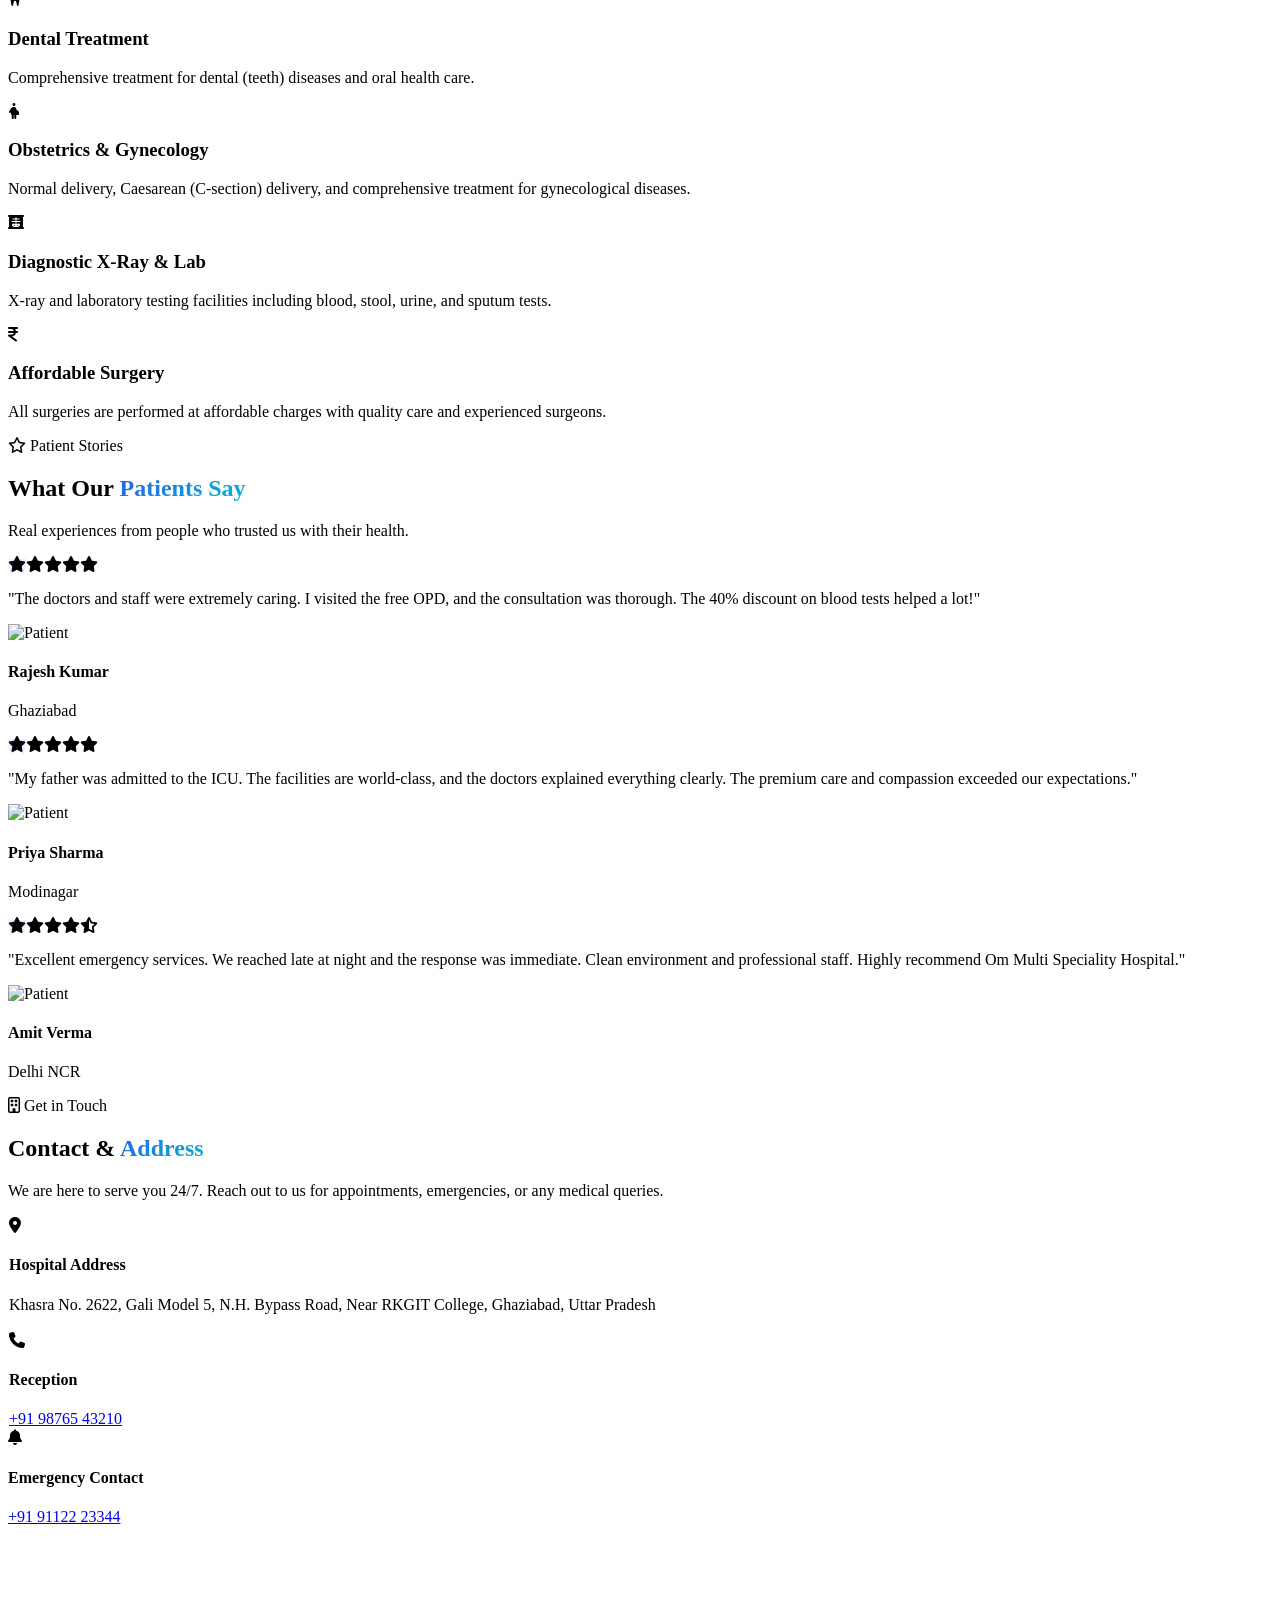
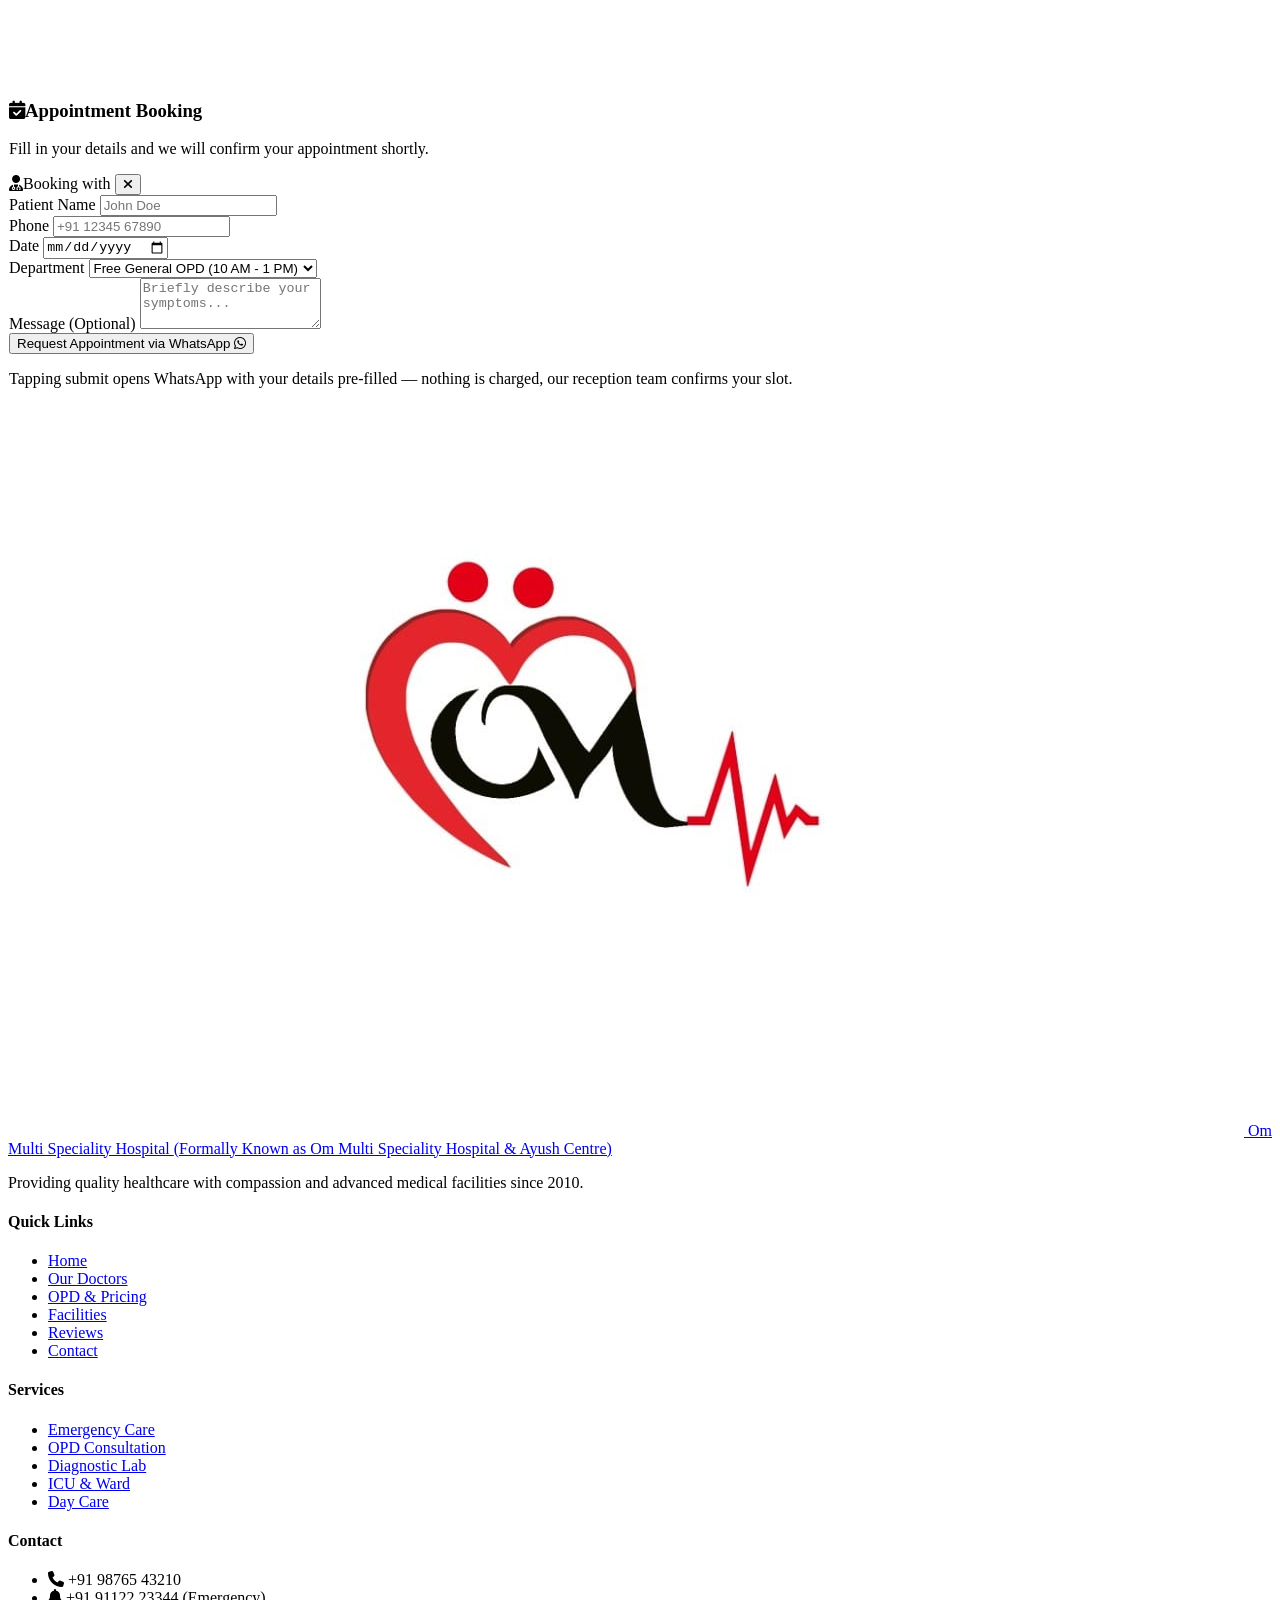
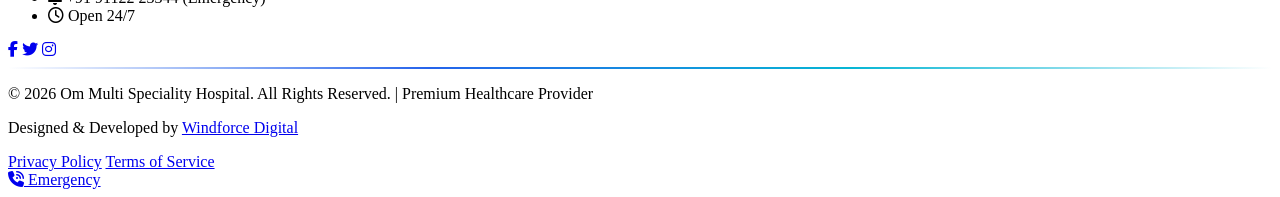
==== commit 36f21ad5: "updated name" ====
--- a/index.html
+++ b/index.html
@@ -3,8 +3,8 @@
 <head>
     <meta charset="UTF-8">
     <meta name="viewport" content="width=device-width, initial-scale=1.0">
-    <title>OM Multi Specialty Hospital & Ayush Center — Ghaziabad</title>
-    <meta name="description" content="OM Multi Specialty Hospital & Ayush Center in Ghaziabad offers 24/7 emergency care, OPD, ICU, diagnostics, and premium healthcare services.">
+    <title>Om Multi Speciality Hospital (Formally Known as Om Multi Speciality Hospital & Ayush Centre) — Ghaziabad</title>
+    <meta name="description" content="Om Multi Speciality Hospital (Formally Known as Om Multi Speciality Hospital & Ayush Centre) in Ghaziabad offers 24/7 emergency care, OPD, ICU, diagnostics, and premium healthcare services.">
     <link rel="icon" type="image/jpeg" href="assets/img/logo%20(2).jpeg">
     <script src="https://cdn.tailwindcss.com"></script>
     <script src="assets/js/tailwind.config.js"></script>
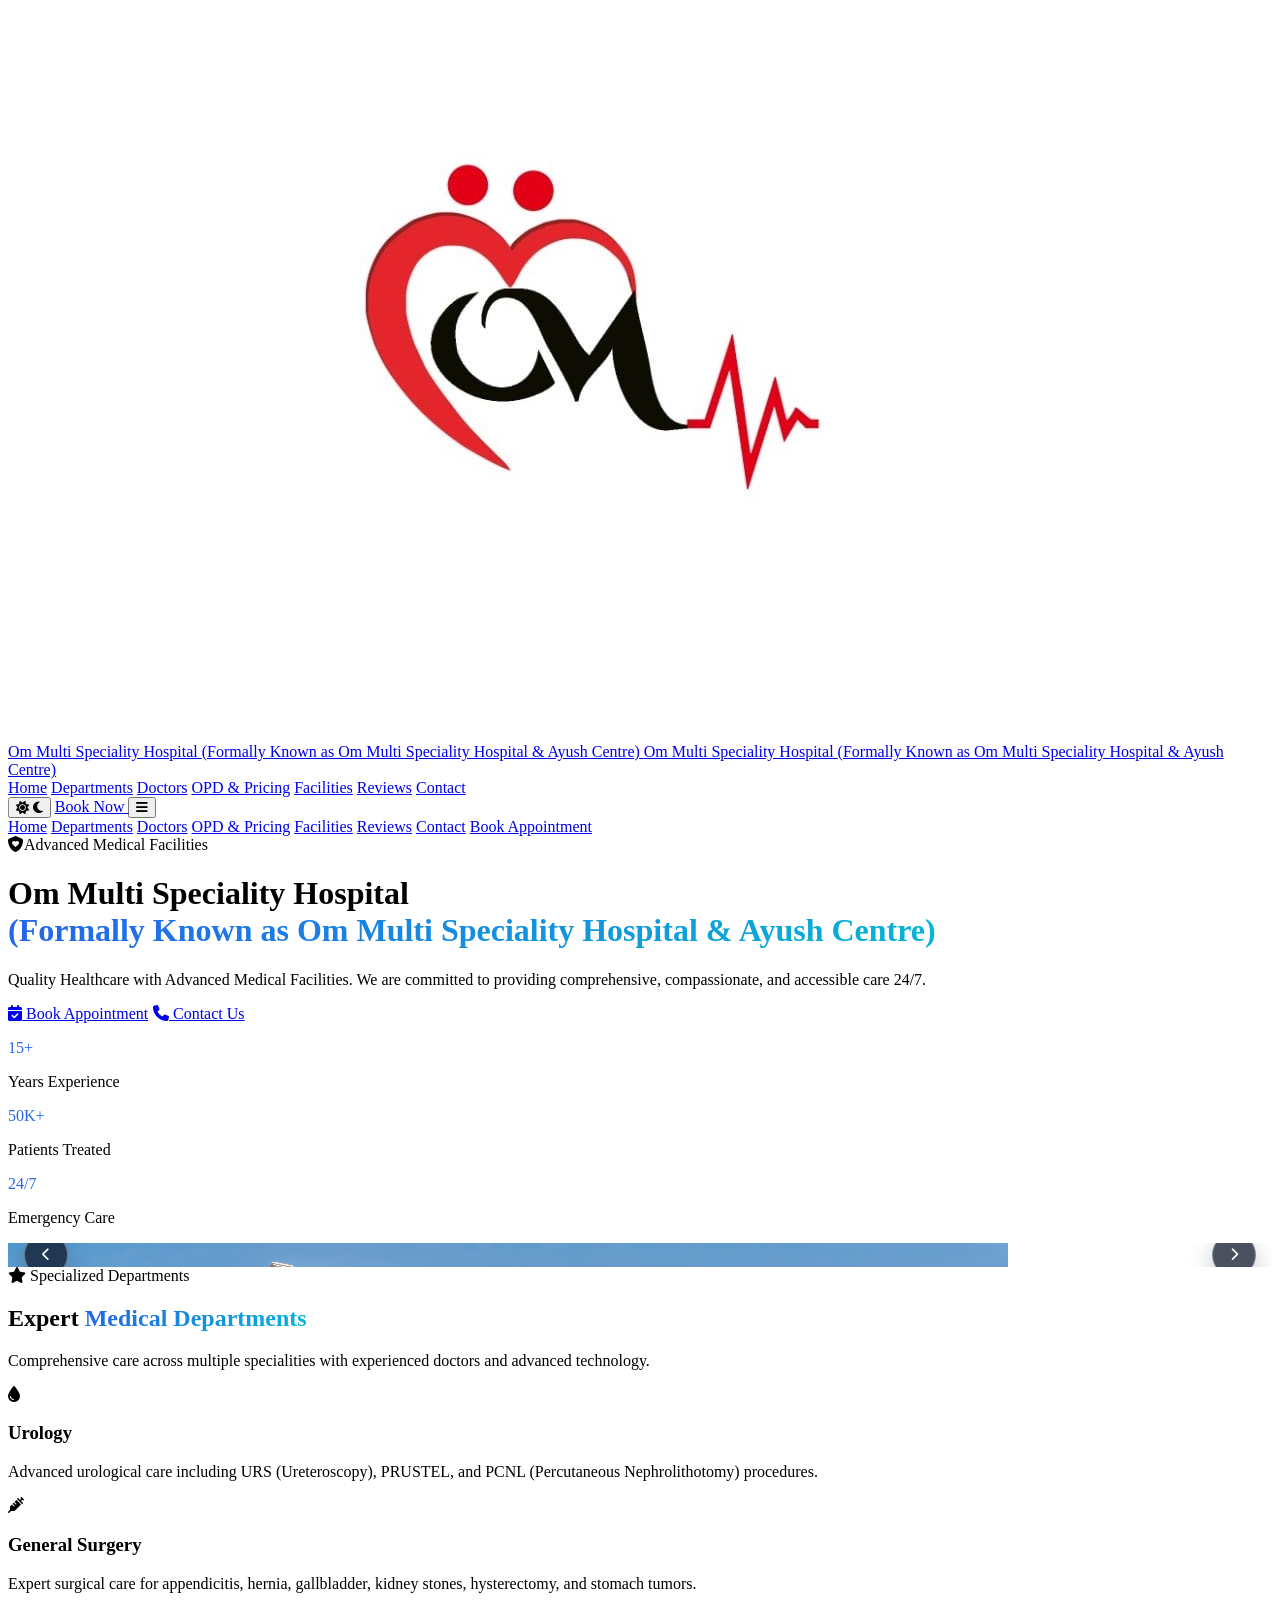
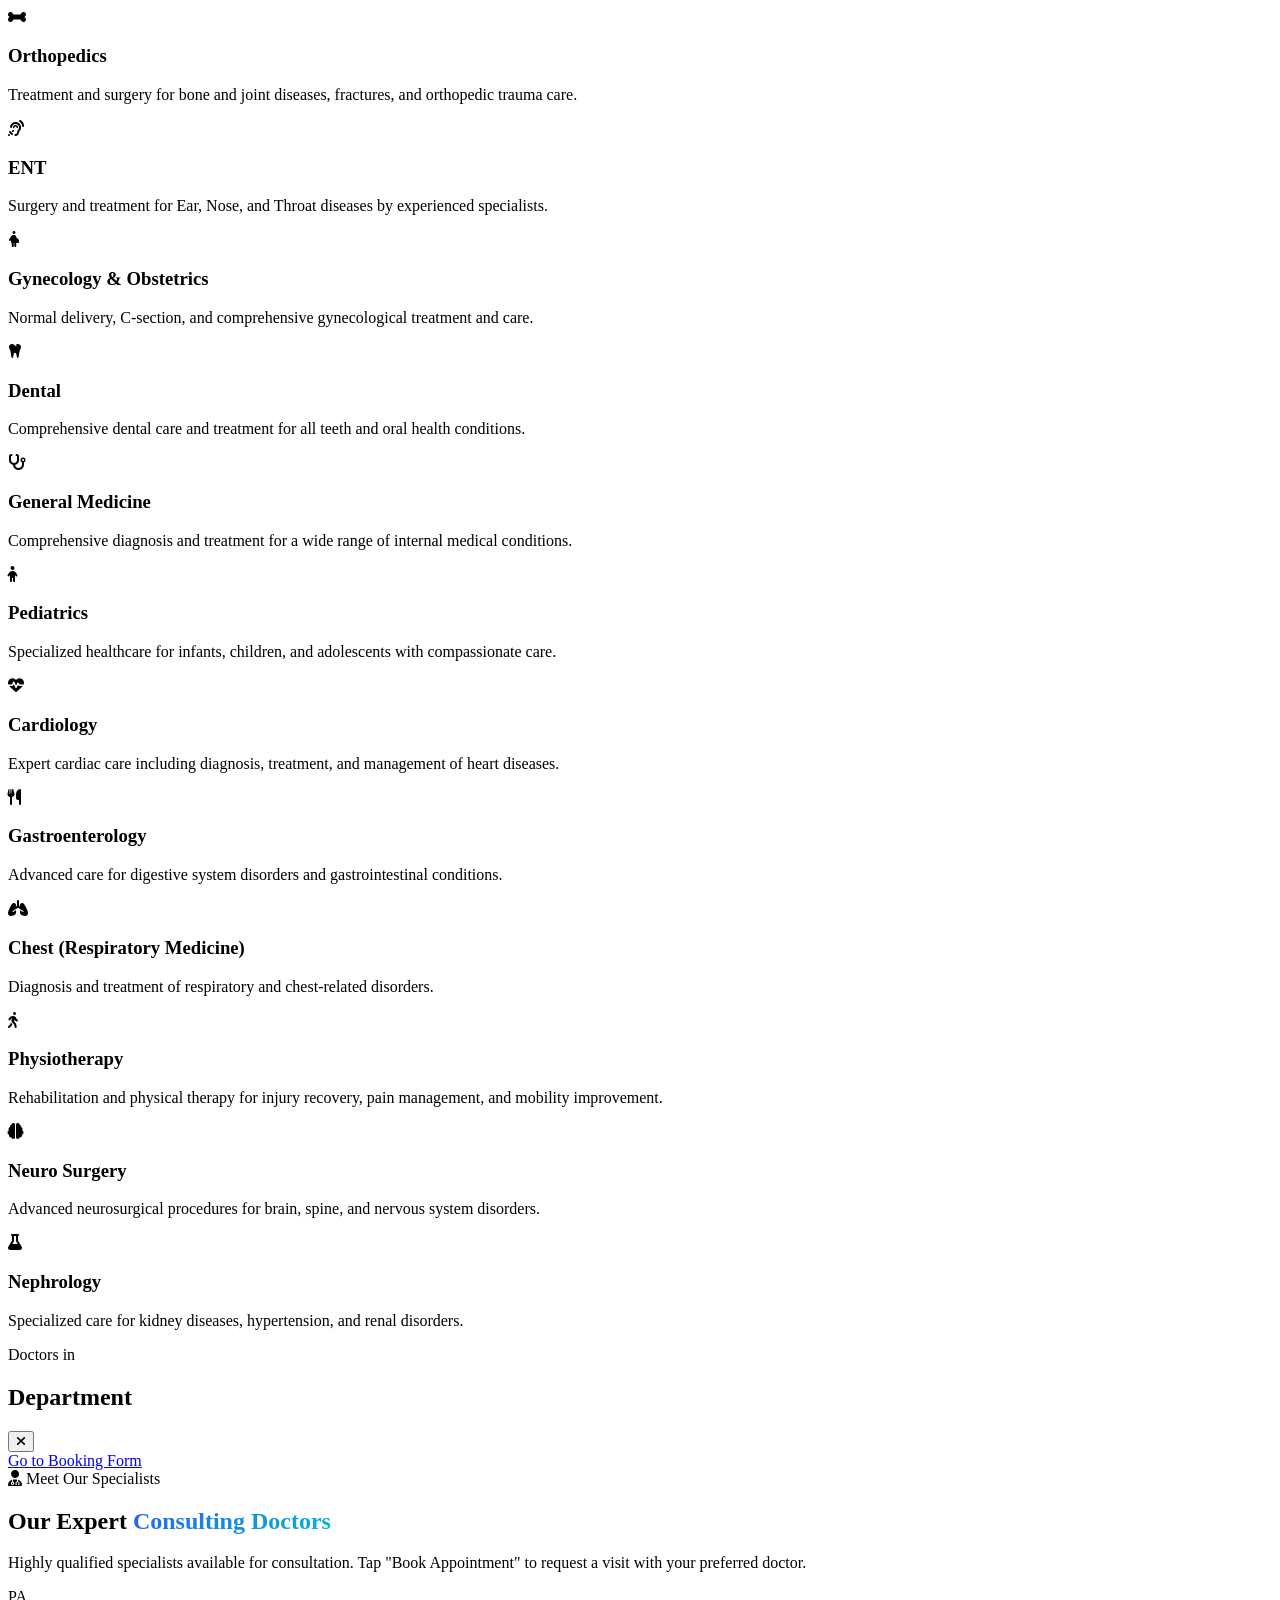
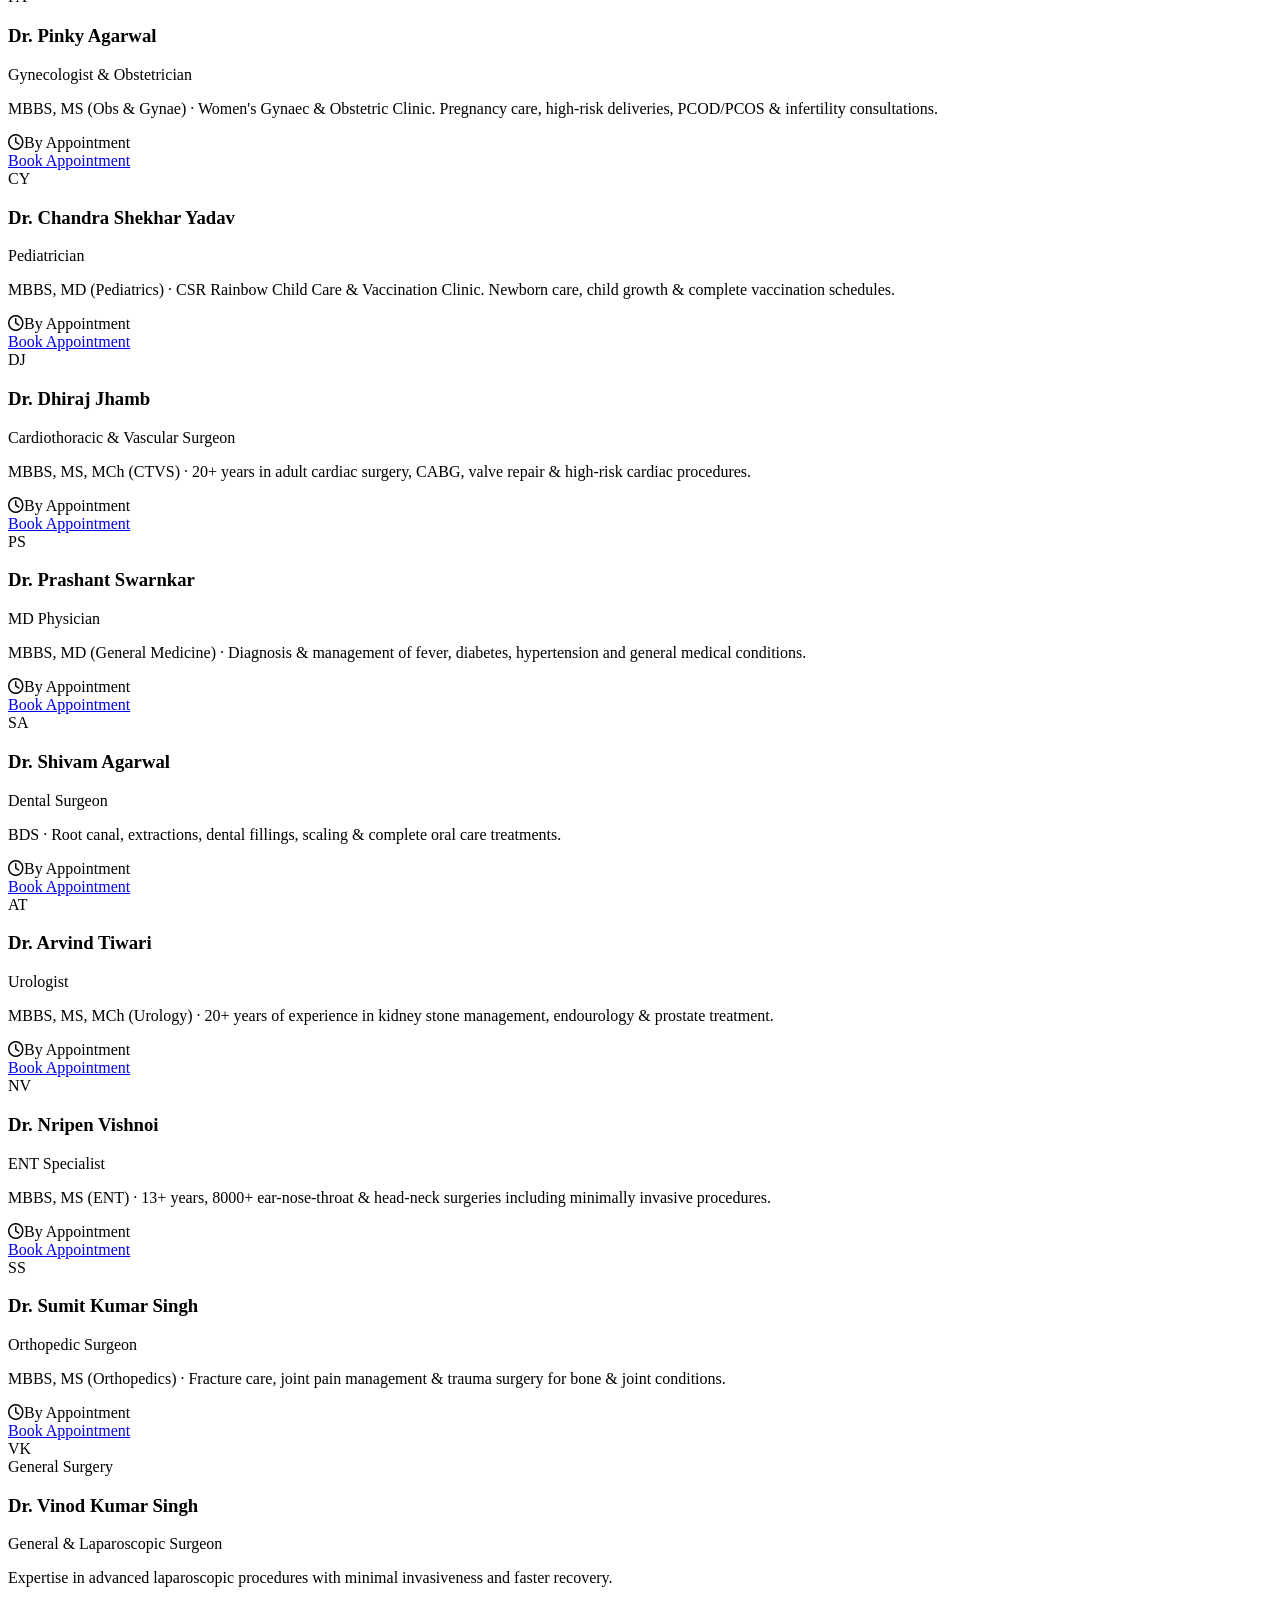
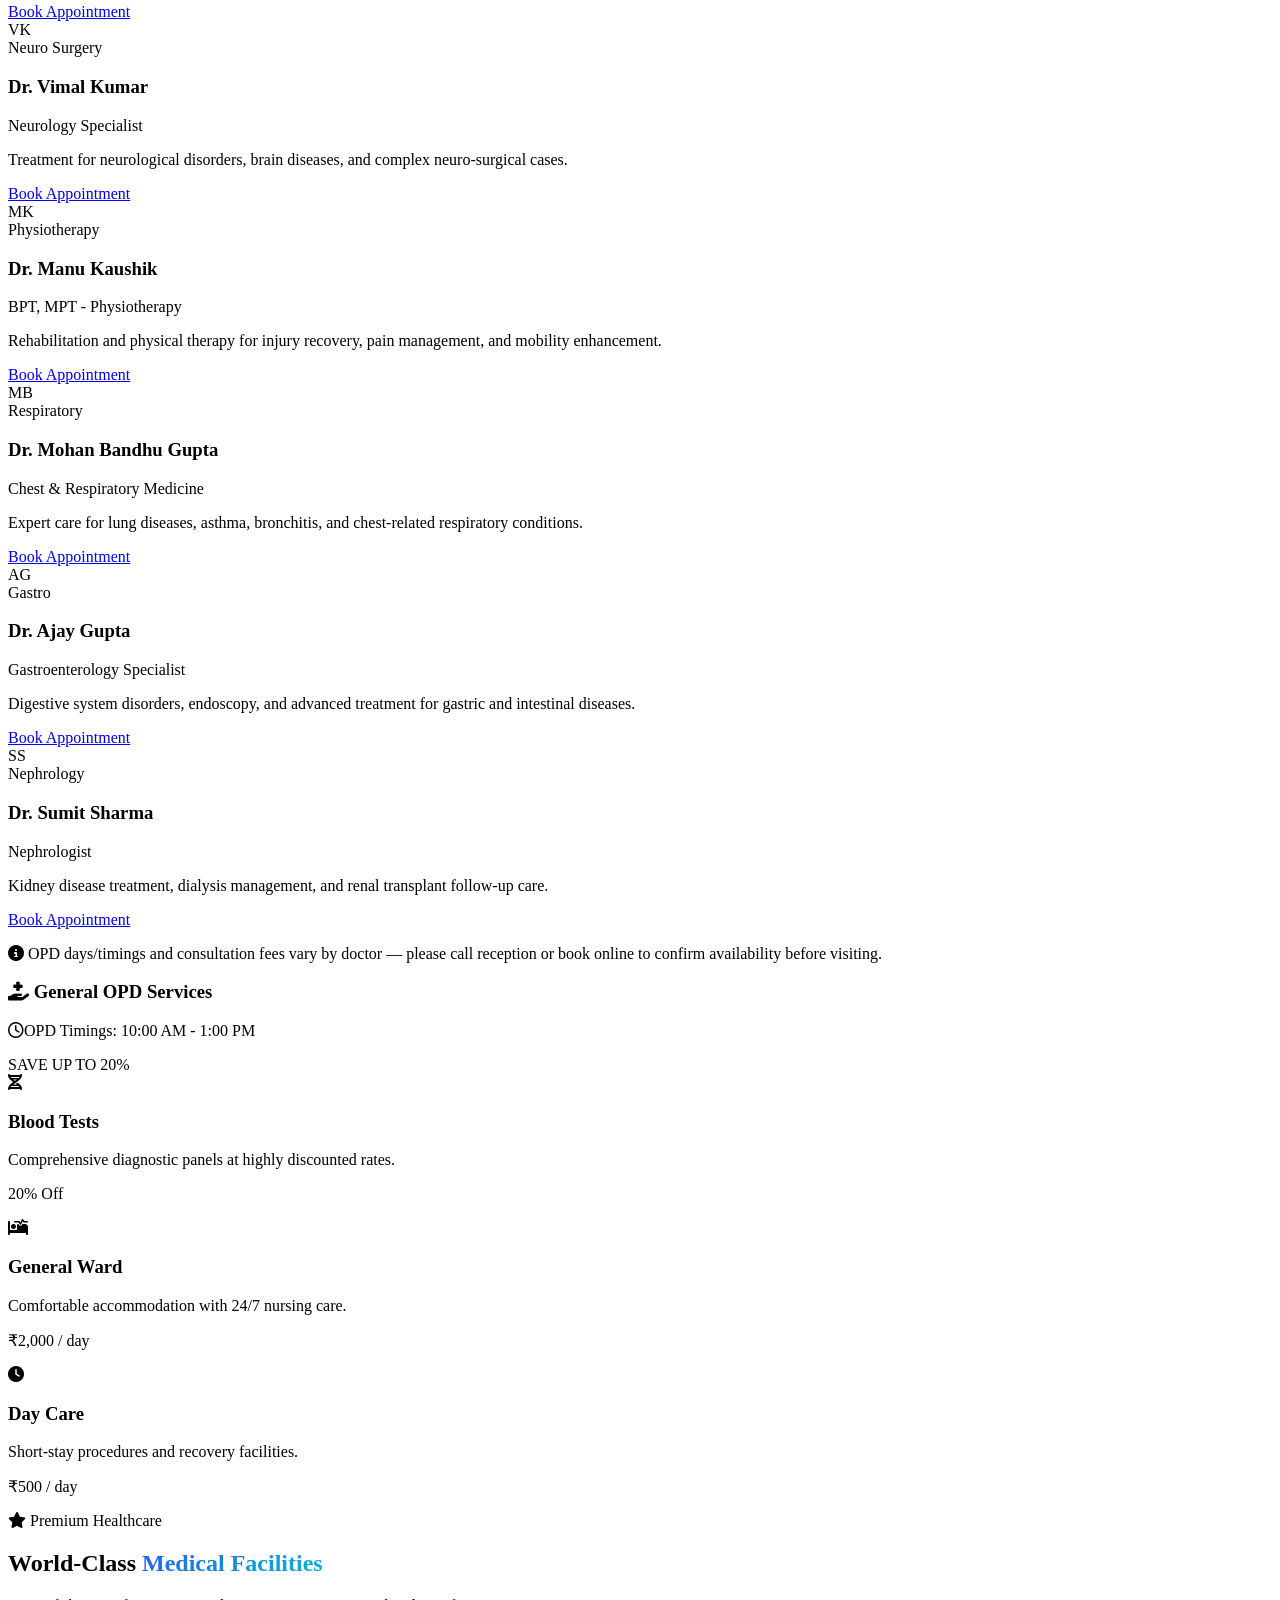
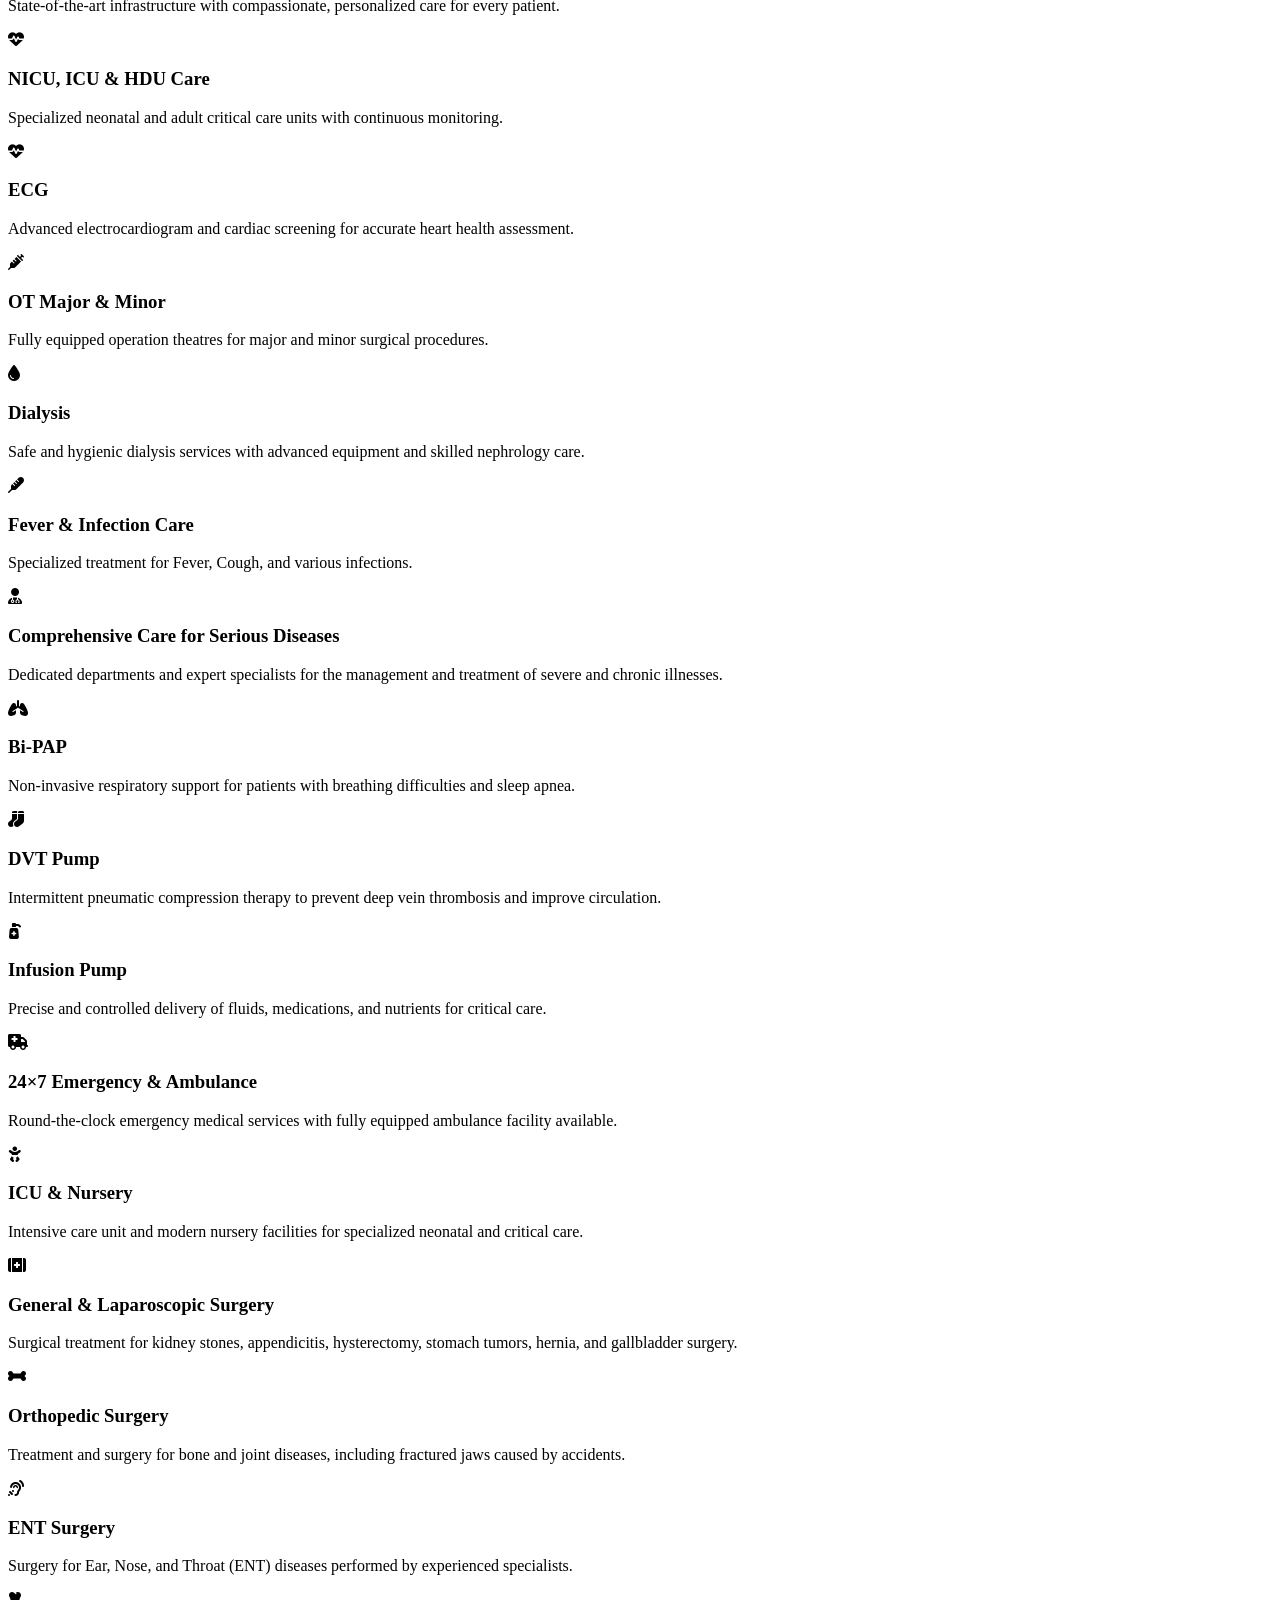
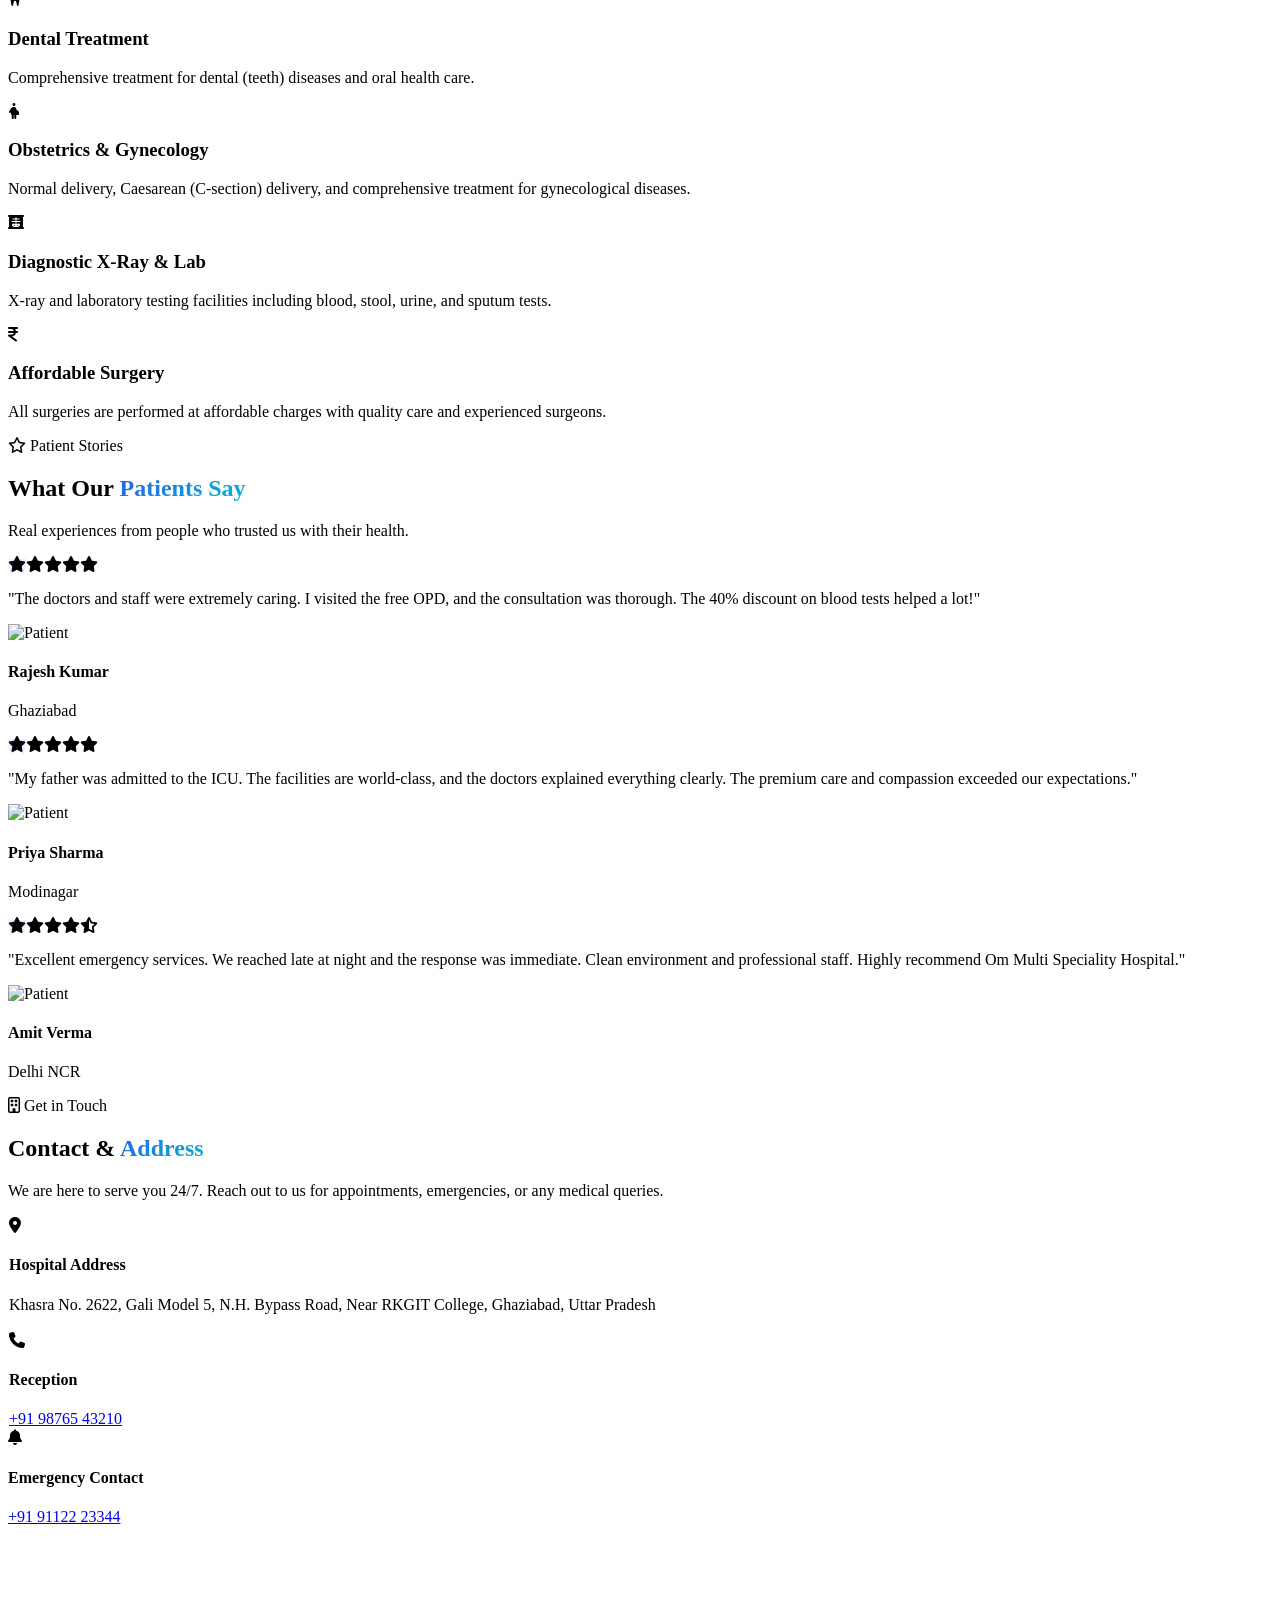
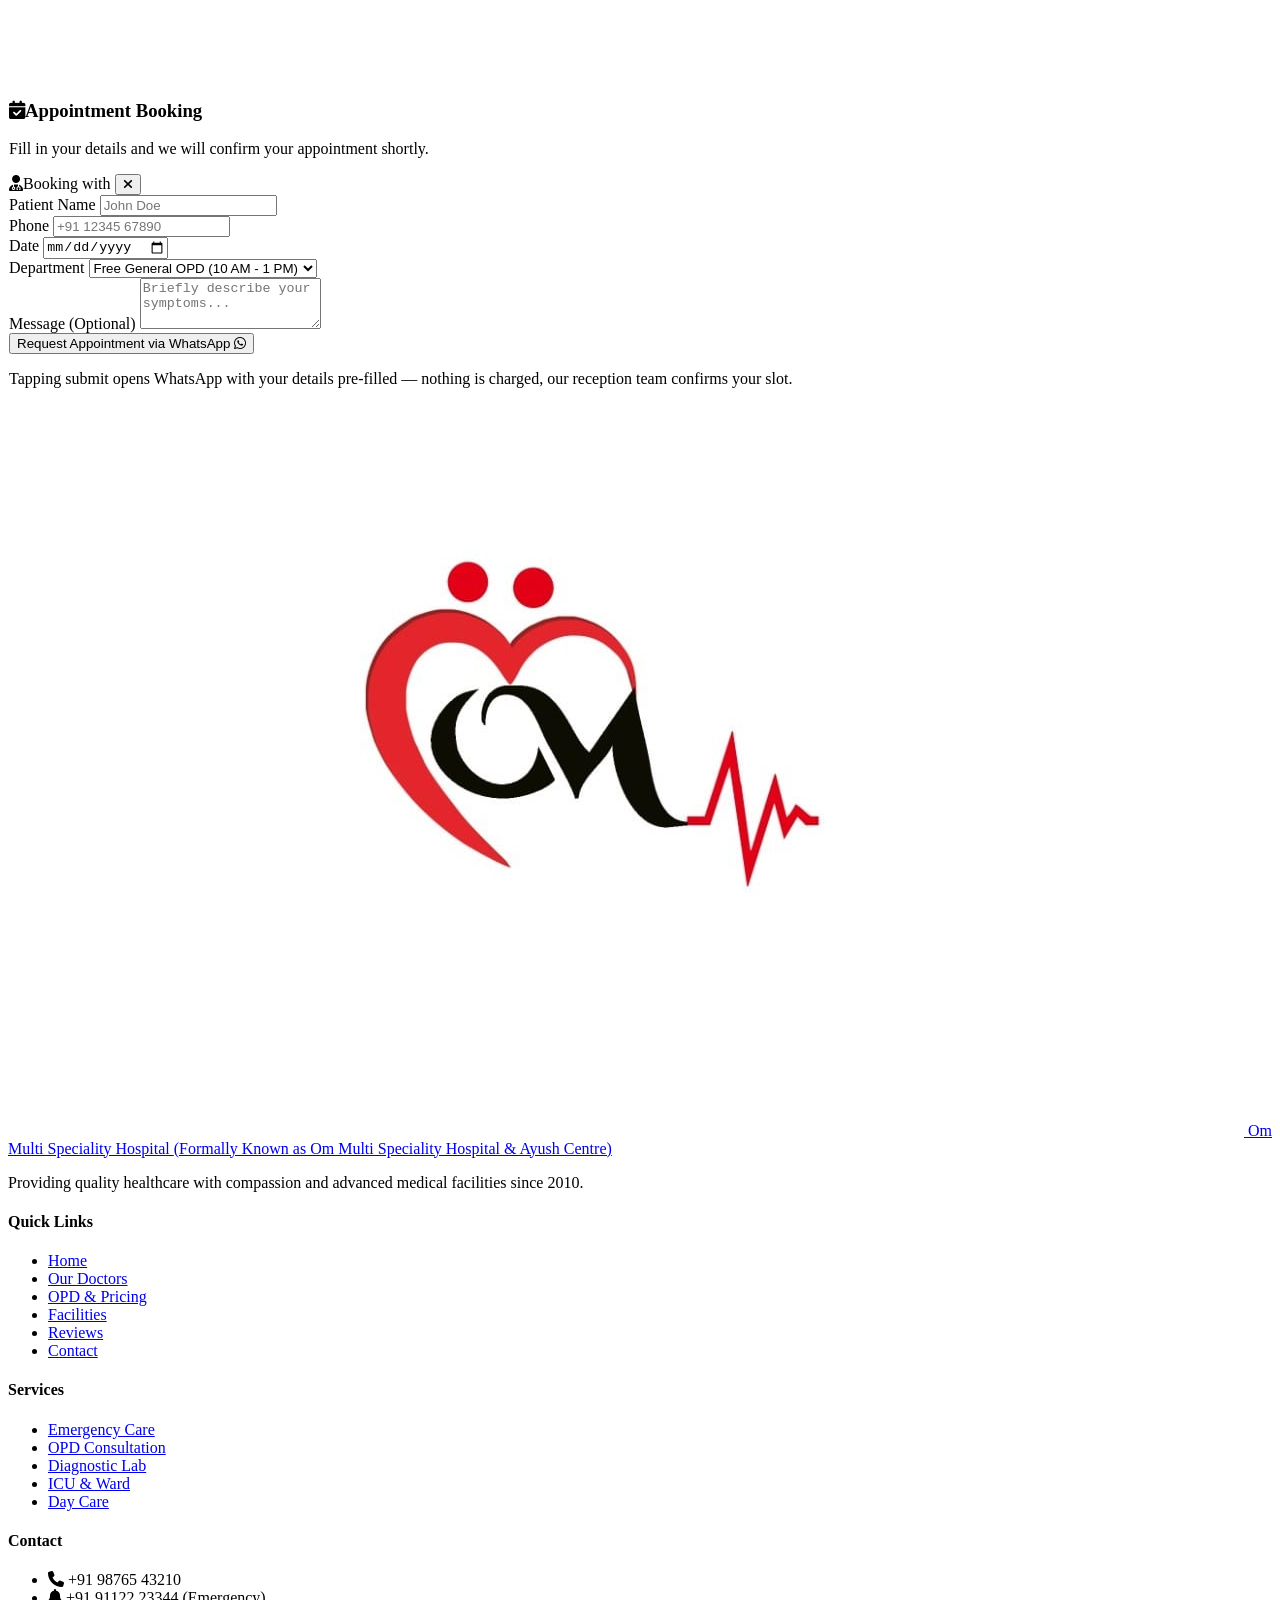
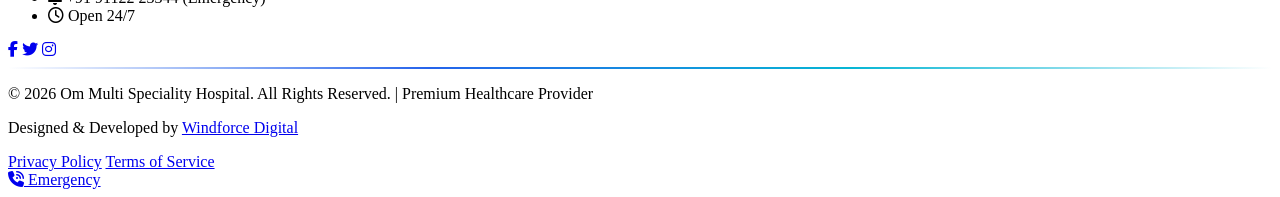
==== commit f04ca91c: "seo done" ====
--- a/index.html
+++ b/index.html
@@ -3,19 +3,149 @@
 <head>
     <meta charset="UTF-8">
     <meta name="viewport" content="width=device-width, initial-scale=1.0">
-    <title>Om Multi Speciality Hospital (Formally Known as Om Multi Speciality Hospital & Ayush Centre) — Ghaziabad</title>
-    <meta name="description" content="Om Multi Speciality Hospital (Formally Known as Om Multi Speciality Hospital & Ayush Centre) in Ghaziabad offers 24/7 emergency care, OPD, ICU, diagnostics, and premium healthcare services.">
+    <title>Om Multi Speciality Hospital (Formally Known as Om Multi Speciality Hospital &amp; Ayush Centre) — Ghaziabad</title>
+    <meta name="description" content="Om Multi Speciality Hospital (Formally Known as Om Multi Speciality Hospital &amp; Ayush Centre) in Ghaziabad offers 24/7 emergency care, OPD, ICU, diagnostics and premium healthcare. Book an appointment at +91 98765 43210.">
+    <meta name="robots" content="index, follow, max-image-preview:large, max-snippet:-1, max-video-preview:-1">
+    <link rel="canonical" href="https://ommshospitalnayushcentre.com/">
     <link rel="icon" type="image/jpeg" href="assets/img/logo%20(2).jpeg">
-    <script src="https://cdn.tailwindcss.com"></script>
-    <script src="assets/js/tailwind.config.js"></script>
+    <meta name="author" content="Om Multi Speciality Hospital">
+    <meta name="theme-color" content="#2563eb">
+    <meta name="geo.region" content="IN-UP">
+    <meta name="geo.placename" content="Ghaziabad, Uttar Pradesh">
+    <meta name="geo.position" content="28.6729055;77.4563245">
+    <meta name="ICBM" content="28.6729055, 77.4563245">
+    <meta name="format-detection" content="telephone=yes">
+
+    <!-- Open Graph -->
+    <meta property="og:type" content="website">
+    <meta property="og:site_name" content="Om Multi Speciality Hospital">
+    <meta property="og:title" content="Om Multi Speciality Hospital | 24x7 Emergency, ICU, OPD & Diagnostics in Ghaziabad">
+    <meta property="og:description" content="Trusted multi speciality hospital in Ghaziabad with 24/7 emergency care, OPD, ICU, diagnostics and expert doctors. Call +91 98765 43210 to book an appointment.">
+    <meta property="og:url" content="https://ommshospitalnayushcentre.com/">
+    <meta property="og:image" content="https://ommshospitalnayushcentre.com/assets/img/front%200.png">
+    <meta property="og:image:width" content="1000">
+    <meta property="og:image:height" content="600">
+    <meta property="og:locale" content="en_IN">
+
+    <!-- Twitter Card -->
+    <meta name="twitter:card" content="summary_large_image">
+    <meta name="twitter:title" content="Om Multi Speciality Hospital | 24x7 Emergency, ICU, OPD & Diagnostics in Ghaziabad">
+    <meta name="twitter:description" content="Trusted multi speciality hospital in Ghaziabad with 24/7 emergency care, OPD, ICU and diagnostics. Call +91 98765 43210 for appointments.">
+    <meta name="twitter:image" content="https://ommshospitalnayushcentre.com/assets/img/front%200.png">
+
+    <!-- Structured Data -->
+    <script type="application/ld+json">
+    {
+      "@context": "https://schema.org",
+      "@type": "Hospital",
+      "@id": "https://ommshospitalnayushcentre.com/#hospital",
+      "name": "Om Multi Speciality Hospital",
+      "alternateName": "Om Multi Speciality Hospital & Ayush Centre",
+      "url": "https://ommshospitalnayushcentre.com/",
+      "logo": "https://ommshospitalnayushcentre.com/assets/img/logo%20(2).jpeg",
+      "image": "https://ommshospitalnayushcentre.com/assets/img/front%200.png",
+      "description": "Om Multi Speciality Hospital (Formally Known as Om Multi Speciality Hospital & Ayush Centre) in Ghaziabad offers 24/7 emergency care, OPD, ICU, diagnostics and comprehensive multi speciality healthcare services.",
+      "priceRange": "₹₹",
+      "telephone": "+91-9876543210",
+      "address": {
+        "@type": "PostalAddress",
+        "streetAddress": "Khasra No. 2622, Gali Model 5, N.H. Bypass Road, Near RKGIT College",
+        "addressLocality": "Ghaziabad",
+        "addressRegion": "Uttar Pradesh",
+        "addressCountry": "IN"
+      },
+      "geo": { "@type": "GeoCoordinates", "latitude": 28.6729055, "longitude": 77.4563245 },
+      "map": "https://www.google.com/maps/search/?api=1&query=Om+Multi+Speciality+Hospital+Ghaziabad",
+      "openingHoursSpecification": [{
+        "@type": "OpeningHoursSpecification",
+        "dayOfWeek": ["Monday", "Tuesday", "Wednesday", "Thursday", "Friday", "Saturday", "Sunday"],
+        "opens": "00:00",
+        "closes": "23:59"
+      }],
+      "areaServed": { "@type": "City", "name": "Ghaziabad" },
+      "medicalSpecialty": ["Urology", "General Surgery", "Orthopedics", "ENT", "Gynecology", "Dental", "Internal Medicine", "Pediatrics", "Cardiology", "Gastroenterology", "Respiratory Medicine", "Physiotherapy", "Neuro Surgery", "Nephrology"],
+      "department": [
+        { "@type": "MedicalDepartment", "name": "Urology", "medicalSpecialty": "Urology", "url": "https://ommshospitalnayushcentre.com/#departments" },
+        { "@type": "MedicalDepartment", "name": "General & Laparoscopic Surgery", "medicalSpecialty": "General Surgery", "url": "https://ommshospitalnayushcentre.com/#departments" },
+        { "@type": "MedicalDepartment", "name": "Orthopedics", "medicalSpecialty": "Orthopedic", "url": "https://ommshospitalnayushcentre.com/#departments" },
+        { "@type": "MedicalDepartment", "name": "ENT", "medicalSpecialty": "Otorhinolaryngology", "url": "https://ommshospitalnayushcentre.com/#departments" },
+        { "@type": "MedicalDepartment", "name": "Gynecology & Obstetrics", "medicalSpecialty": "Gynecology", "url": "https://ommshospitalnayushcentre.com/#departments" },
+        { "@type": "MedicalDepartment", "name": "Dental", "medicalSpecialty": "Dentistry", "url": "https://ommshospitalnayushcentre.com/#departments" },
+        { "@type": "MedicalDepartment", "name": "General Medicine", "medicalSpecialty": "Internal Medicine", "url": "https://ommshospitalnayushcentre.com/#departments" },
+        { "@type": "MedicalDepartment", "name": "Pediatrics", "medicalSpecialty": "Pediatrics", "url": "https://ommshospitalnayushcentre.com/#departments" },
+        { "@type": "MedicalDepartment", "name": "Cardiology", "medicalSpecialty": "Cardiology", "url": "https://ommshospitalnayushcentre.com/#departments" },
+        { "@type": "MedicalDepartment", "name": "Gastroenterology", "medicalSpecialty": "Gastroenterology", "url": "https://ommshospitalnayushcentre.com/#departments" },
+        { "@type": "MedicalDepartment", "name": "Chest (Respiratory Medicine)", "medicalSpecialty": "Respiratory Medicine", "url": "https://ommshospitalnayushcentre.com/#departments" },
+        { "@type": "MedicalDepartment", "name": "Physiotherapy", "medicalSpecialty": "Physiotherapy", "url": "https://ommshospitalnayushcentre.com/#departments" },
+        { "@type": "MedicalDepartment", "name": "Neuro Surgery", "medicalSpecialty": "Neurosurgery", "url": "https://ommshospitalnayushcentre.com/#departments" },
+        { "@type": "MedicalDepartment", "name": "Nephrology", "medicalSpecialty": "Nephrology", "url": "https://ommshospitalnayushcentre.com/#departments" }
+      ],
+      "employee": [
+        { "@type": "Physician", "name": "Dr. Pinky Agarwal", "medicalSpecialty": "Gynecology & Obstetrics", "jobTitle": "Gynecologist & Obstetrician", "worksFor": { "@id": "https://ommshospitalnayushcentre.com/#hospital" } },
+        { "@type": "Physician", "name": "Dr. Chandra Shekhar Yadav", "medicalSpecialty": "Pediatrics", "jobTitle": "Pediatrician", "worksFor": { "@id": "https://ommshospitalnayushcentre.com/#hospital" } },
+        { "@type": "Physician", "name": "Dr. Dhiraj Jhamb", "medicalSpecialty": "Cardiothoracic Surgery", "jobTitle": "Cardiothoracic & Vascular Surgeon", "worksFor": { "@id": "https://ommshospitalnayushcentre.com/#hospital" } },
+        { "@type": "Physician", "name": "Dr. Prashant Swarnkar", "medicalSpecialty": "Internal Medicine", "jobTitle": "MD Physician", "worksFor": { "@id": "https://ommshospitalnayushcentre.com/#hospital" } },
+        { "@type": "Physician", "name": "Dr. Shivam Agarwal", "medicalSpecialty": "Dental", "jobTitle": "Dental Surgeon", "worksFor": { "@id": "https://ommshospitalnayushcentre.com/#hospital" } },
+        { "@type": "Physician", "name": "Dr. Arvind Tiwari", "medicalSpecialty": "Urology", "jobTitle": "Urologist", "worksFor": { "@id": "https://ommshospitalnayushcentre.com/#hospital" } },
+        { "@type": "Physician", "name": "Dr. Nripen Vishnoi", "medicalSpecialty": "Otorhinolaryngology", "jobTitle": "ENT Specialist", "worksFor": { "@id": "https://ommshospitalnayushcentre.com/#hospital" } },
+        { "@type": "Physician", "name": "Dr. Sumit Kumar Singh", "medicalSpecialty": "Orthopedic", "jobTitle": "Orthopedic Surgeon", "worksFor": { "@id": "https://ommshospitalnayushcentre.com/#hospital" } },
+        { "@type": "Physician", "name": "Dr. Vinod Kumar Singh", "medicalSpecialty": "General Surgery", "jobTitle": "General & Laparoscopic Surgeon", "worksFor": { "@id": "https://ommshospitalnayushcentre.com/#hospital" } },
+        { "@type": "Physician", "name": "Dr. Vimal Kumar", "medicalSpecialty": "Neurosurgery", "jobTitle": "Neurology Specialist", "worksFor": { "@id": "https://ommshospitalnayushcentre.com/#hospital" } },
+        { "@type": "Physician", "name": "Dr. Manu Kaushik", "medicalSpecialty": "Physiotherapy", "jobTitle": "Physiotherapist", "worksFor": { "@id": "https://ommshospitalnayushcentre.com/#hospital" } },
+        { "@type": "Physician", "name": "Dr. Mohan Bandhu Gupta", "medicalSpecialty": "Respiratory Medicine", "jobTitle": "Chest & Respiratory Medicine", "worksFor": { "@id": "https://ommshospitalnayushcentre.com/#hospital" } },
+        { "@type": "Physician", "name": "Dr. Ajay Gupta", "medicalSpecialty": "Gastroenterology", "jobTitle": "Gastroenterology Specialist", "worksFor": { "@id": "https://ommshospitalnayushcentre.com/#hospital" } },
+        { "@type": "Physician", "name": "Dr. Sumit Sharma", "medicalSpecialty": "Nephrology", "jobTitle": "Nephrologist", "worksFor": { "@id": "https://ommshospitalnayushcentre.com/#hospital" } }
+      ],
+      "contactPoint": [
+        { "@type": "ContactPoint", "telephone": "+91-9876543210", "contactType": "reception", "availableLanguage": ["English", "Hindi"] },
+        { "@type": "ContactPoint", "telephone": "+91-9112223344", "contactType": "emergency", "availableLanguage": ["English", "Hindi"] }
+      ]
+    }
+    </script>
+    <script type="application/ld+json">
+    {
+      "@context": "https://schema.org",
+      "@type": "WebSite",
+      "@id": "https://ommshospitalnayushcentre.com/#website",
+      "name": "Om Multi Speciality Hospital",
+      "alternateName": "Om Multi Speciality Hospital & Ayush Centre",
+      "url": "https://ommshospitalnayushcentre.com/",
+      "publisher": { "@id": "https://ommshospitalnayushcentre.com/#hospital" },
+      "inLanguage": "en"
+    }
+    </script>
+
+    <link rel="preconnect" href="https://cdn.tailwindcss.com" crossorigin>
+    <link rel="preconnect" href="https://cdnjs.cloudflare.com" crossorigin>
     <link rel="preconnect" href="https://fonts.googleapis.com">
     <link rel="preconnect" href="https://fonts.gstatic.com" crossorigin>
     <link href="https://fonts.googleapis.com/css2?family=Plus+Jakarta+Sans:wght@300;400;500;600;700;800&display=swap" rel="stylesheet">
     <link rel="stylesheet" href="https://cdnjs.cloudflare.com/ajax/libs/font-awesome/6.5.1/css/all.min.css">
+    <script src="https://cdn.tailwindcss.com"></script>
+    <script src="assets/js/tailwind.config.js"></script>
     <link rel="stylesheet" href="assets/css/styles.css">
 </head>
 <body class="theme-transition bg-slate-50 dark:bg-slate-950 text-slate-800 dark:text-slate-200 font-sans antialiased">
-    <div id="app" data-sections="sections/navbar.html,sections/hero.html,sections/departments.html,sections/doctors.html,sections/pricing.html,sections/facilities.html,sections/testimonials.html,sections/contact.html,sections/footer.html,sections/floating-emergency.html"></div>
+    <div id="app" data-sections="sections/navbar.html,sections/hero.html,sections/departments.html,sections/doctors.html,sections/pricing.html,sections/facilities.html,sections/testimonials.html,sections/contact.html,sections/footer.html,sections/floating-emergency.html">
+        <noscript>
+            <main class="max-w-4xl mx-auto px-6 py-16 space-y-6">
+                <h1 class="text-3xl font-extrabold text-slate-900">Om Multi Speciality Hospital</h1>
+                <p class="text-slate-700">Formally Known as Om Multi Speciality Hospital &amp; Ayush Centre — a multi speciality hospital in Ghaziabad with 24/7 emergency care, OPD, ICU, diagnostics and surgery facilities.</p>
+                <address class="not-italic text-slate-700">
+                    Khasra No. 2622, Gali Model 5, N.H. Bypass Road, Near RKGIT College, Ghaziabad, Uttar Pradesh
+                </address>
+                <p class="text-slate-700">Reception: <a href="tel:+919876543210">+91 98765 43210</a> &nbsp;|&nbsp; Emergency: <a href="tel:+919112223344">+91 91122 23344</a></p>
+                <p class="text-slate-700">Open 24/7</p>
+                <p class="text-slate-700">
+                    Departments: Urology, General &amp; Laparoscopic Surgery, Orthopedics, ENT, Gynecology &amp; Obstetrics, Dental, General Medicine, Pediatrics, Cardiology, Gastroenterology, Chest &amp; Respiratory Medicine, Physiotherapy, Neuro Surgery, Nephrology.
+                </p>
+                <nav class="site-nav">
+                    <a href="privacy.html" class="mr-3 text-blue-700">Privacy Policy</a>
+                    <a href="terms.html" class="text-blue-700">Terms &amp; Conditions</a>
+                </nav>
+            </main>
+        </noscript>
+    </div>
     <script src="assets/js/main.js"></script>
 </body>
-</html>
+</html>
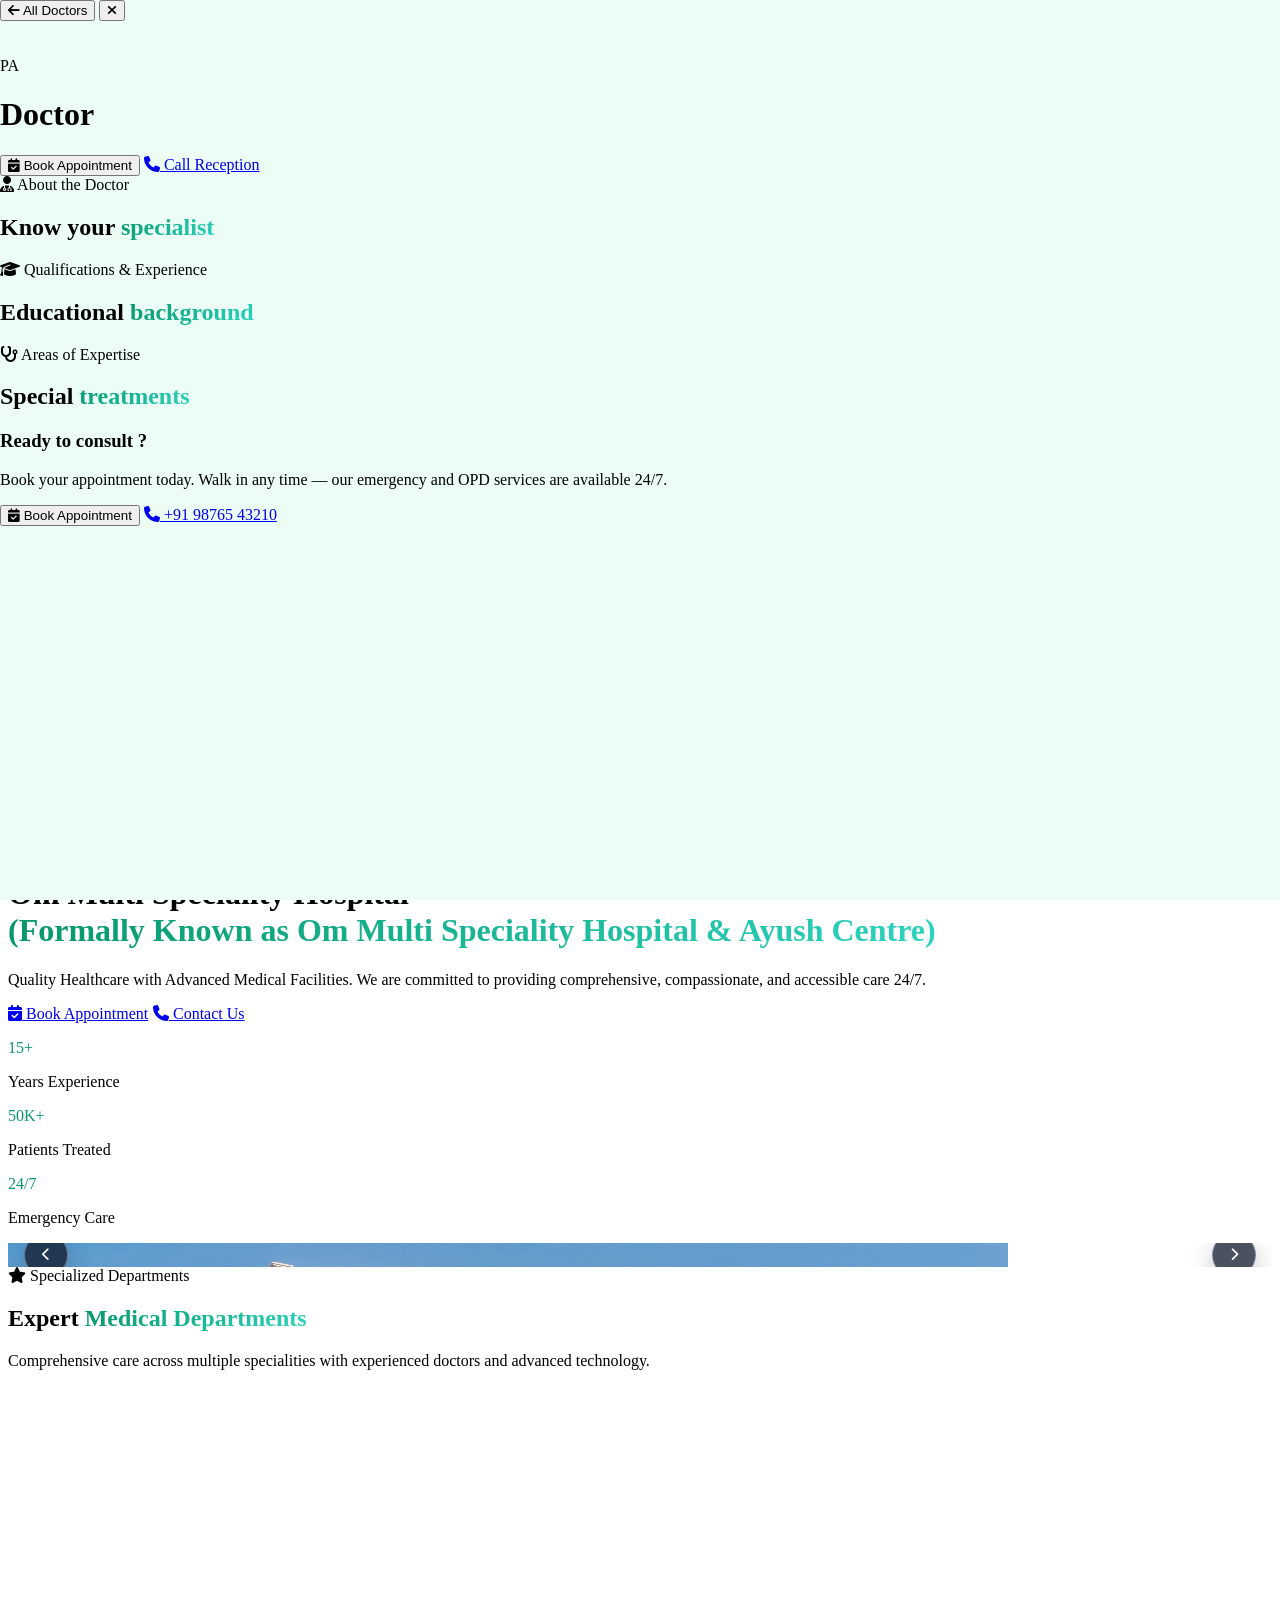
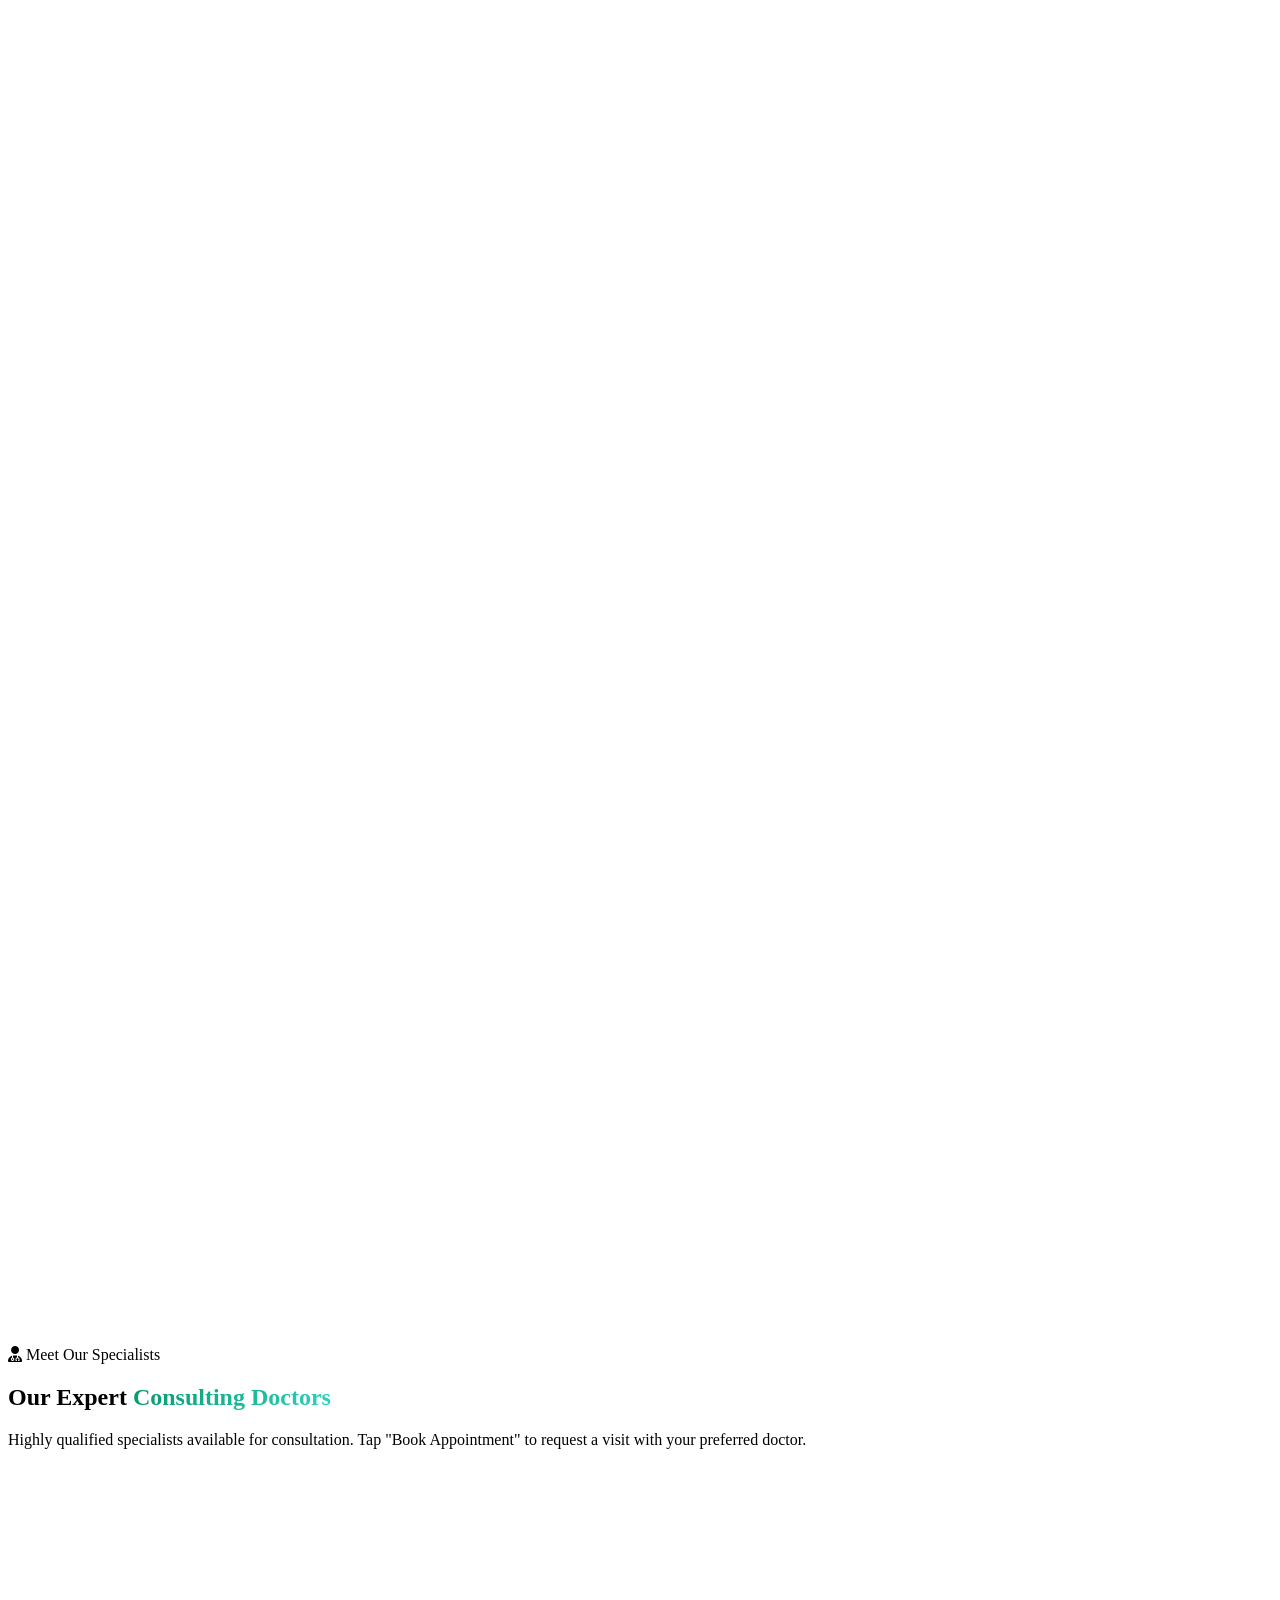
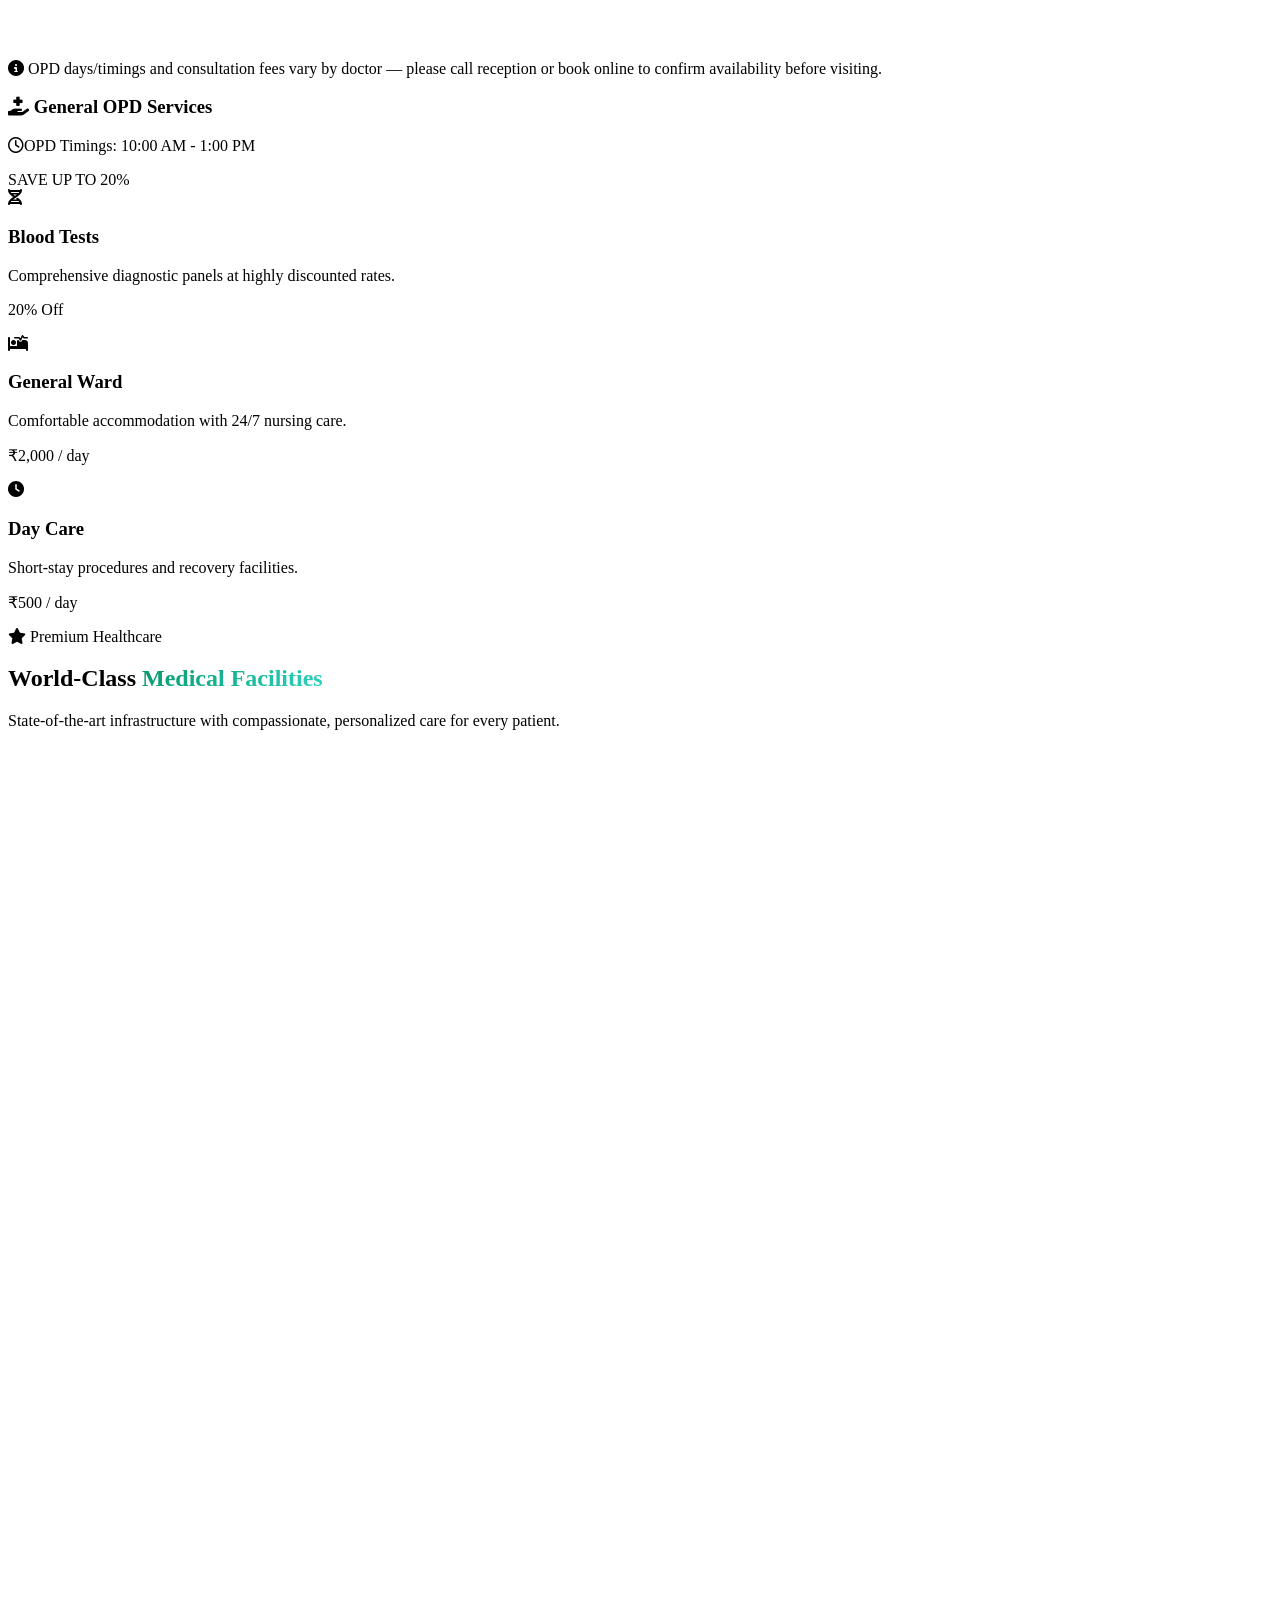
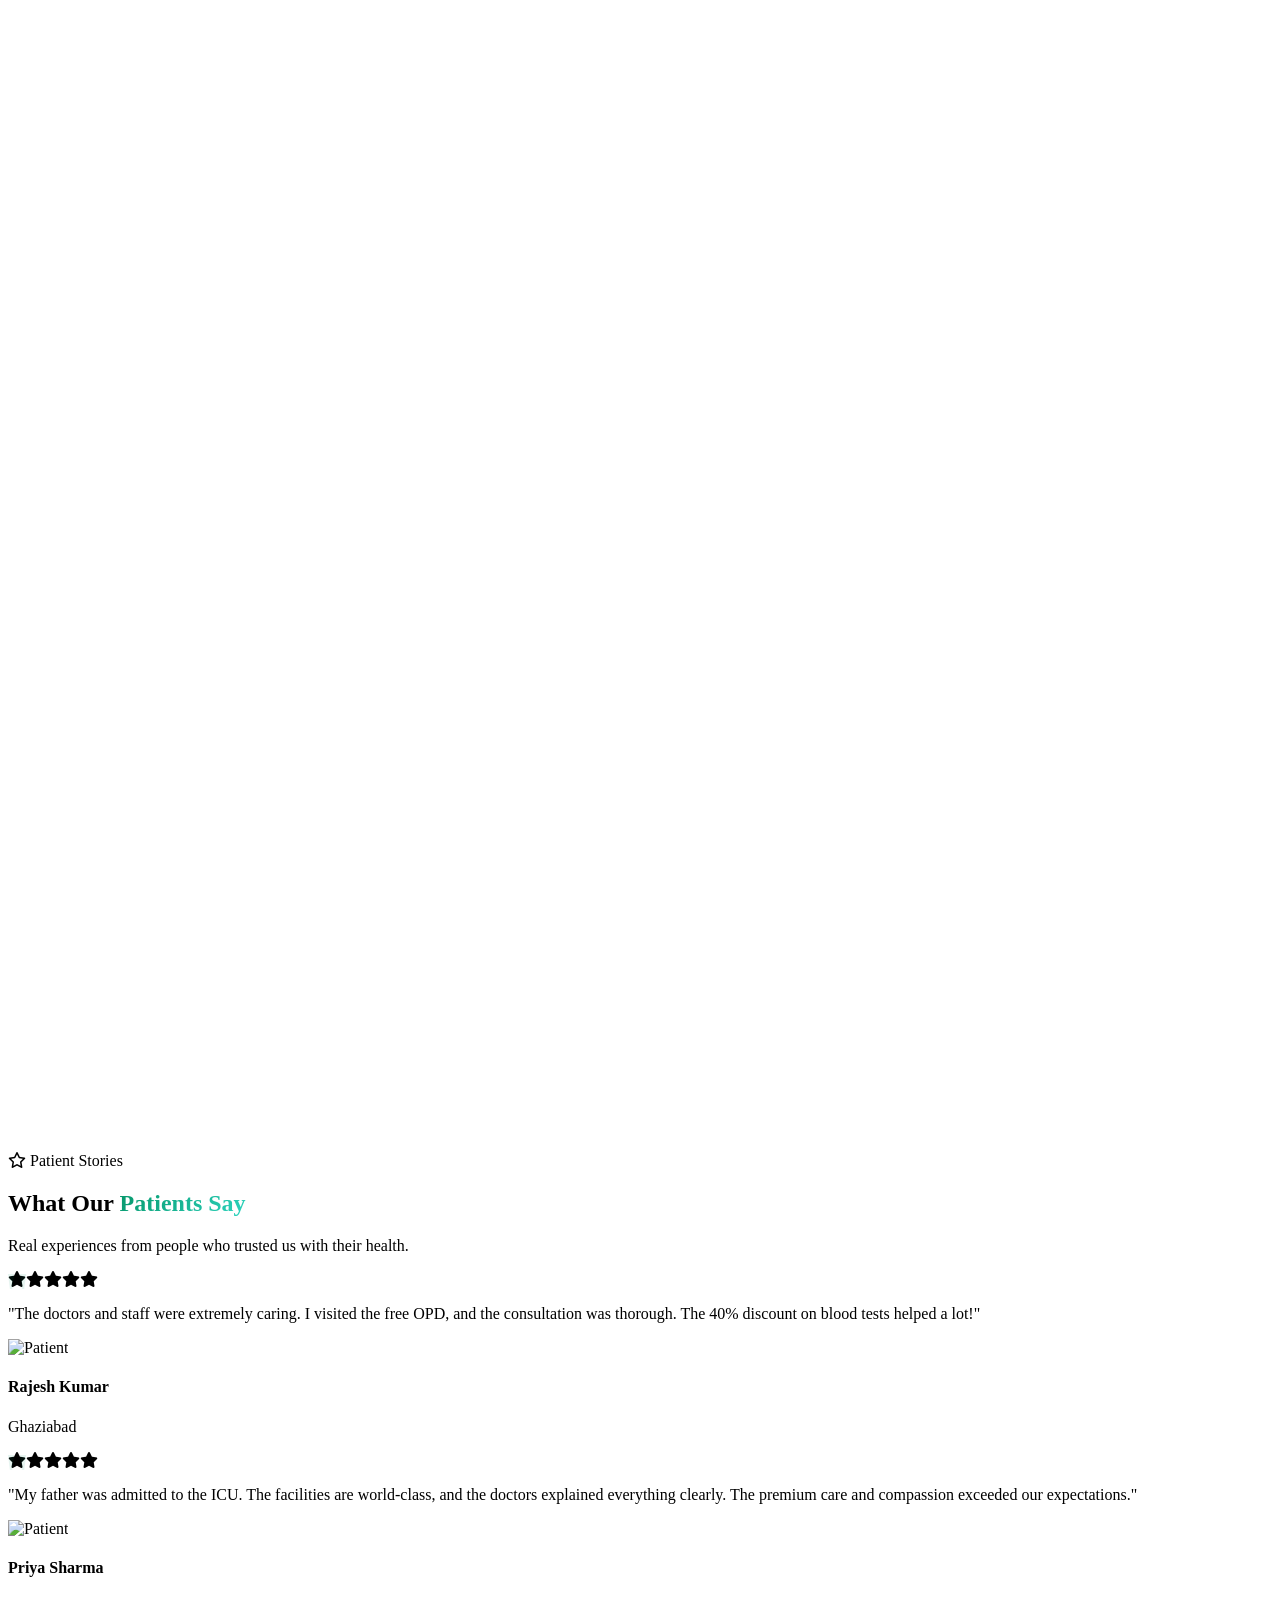
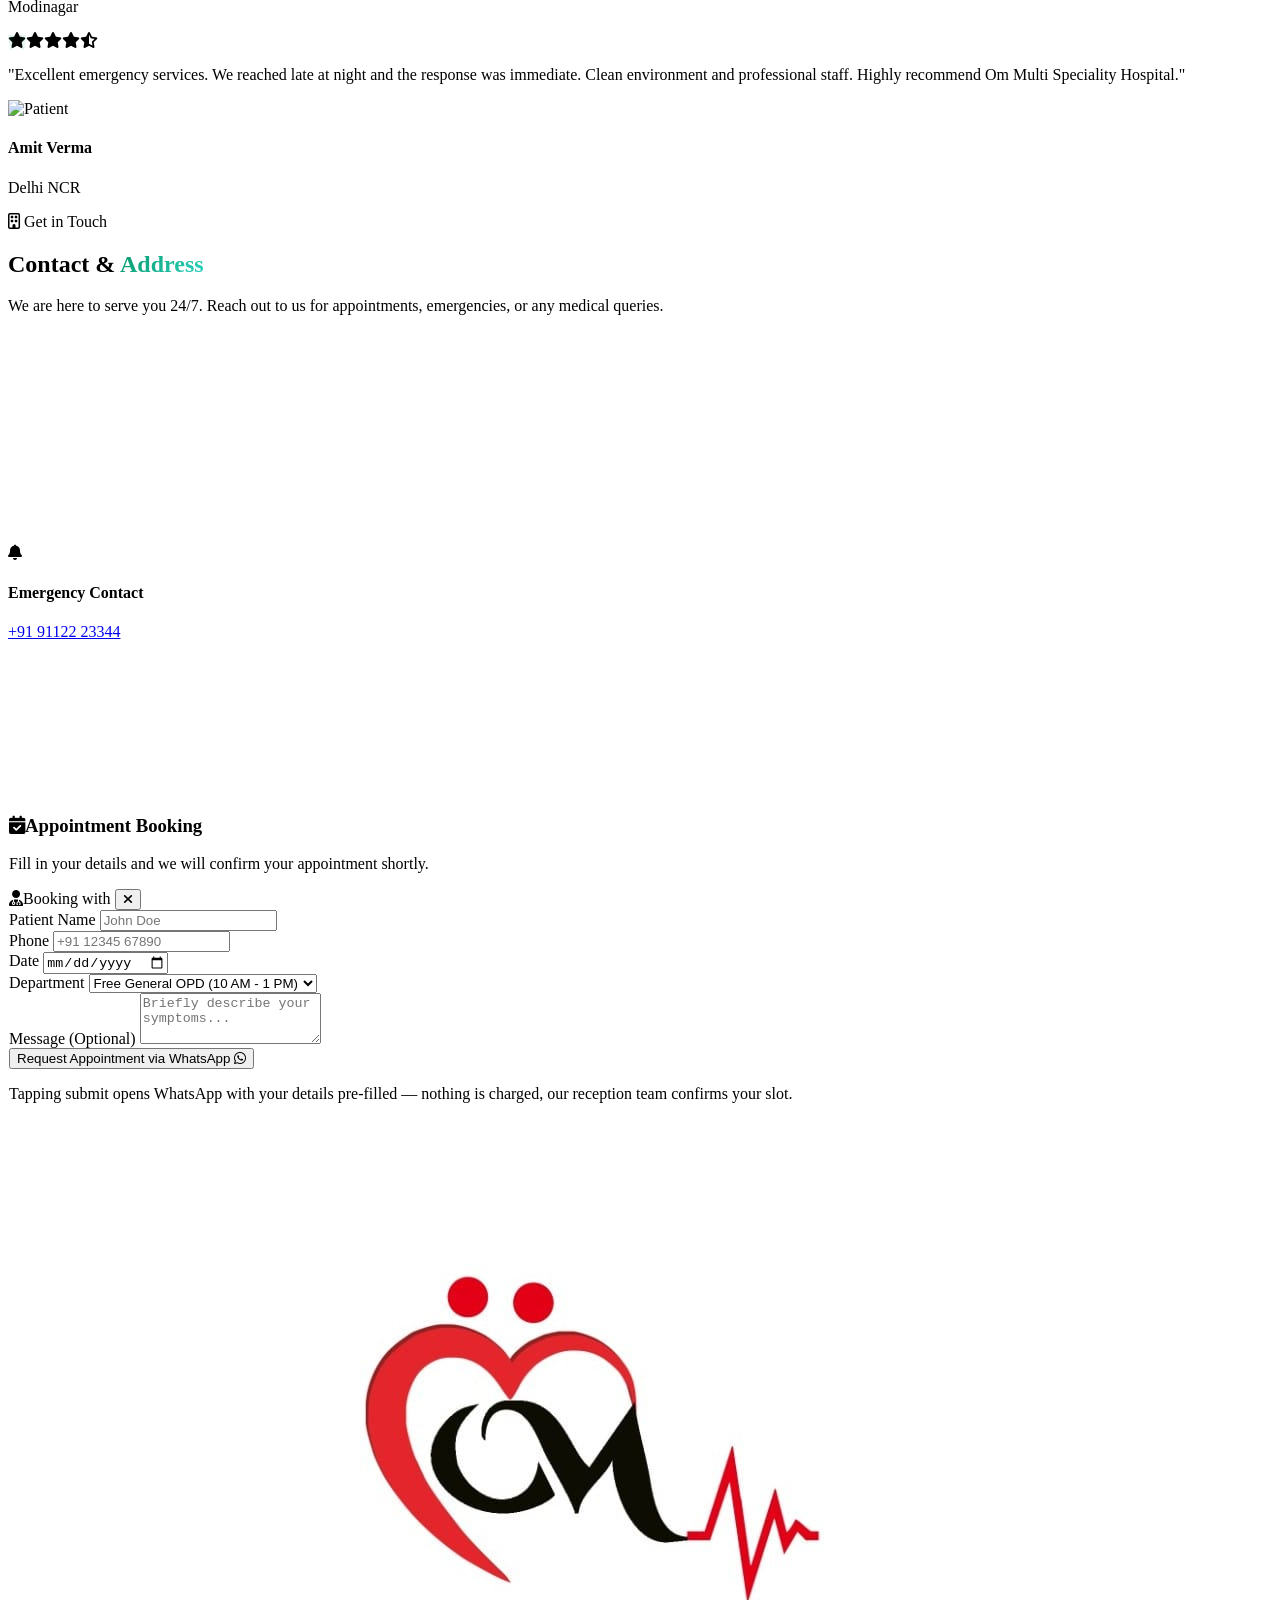
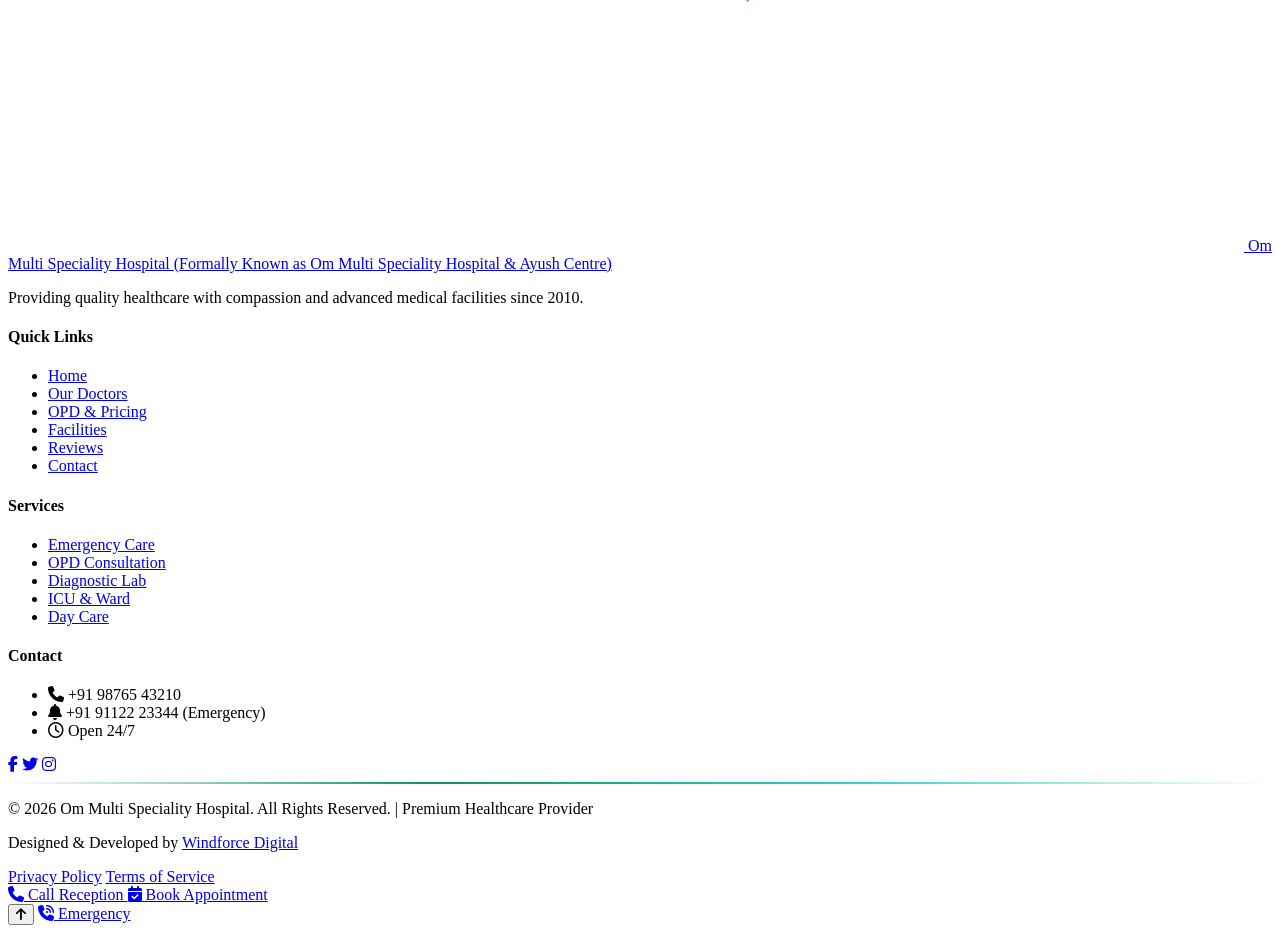
==== commit dc4f85a1: "make attractive departments card 2" ====
--- a/index.html
+++ b/index.html
@@ -9,7 +9,7 @@
     <link rel="canonical" href="https://ommshospitalnayushcentre.com/">
     <link rel="icon" type="image/jpeg" href="assets/img/logo%20(2).jpeg">
     <meta name="author" content="Om Multi Speciality Hospital">
-    <meta name="theme-color" content="#2563eb">
+    <meta name="theme-color" content="#059669">
     <meta name="geo.region" content="IN-UP">
     <meta name="geo.placename" content="Ghaziabad, Uttar Pradesh">
     <meta name="geo.position" content="28.6729055;77.4563245">
@@ -125,7 +125,7 @@
     <script src="assets/js/tailwind.config.js"></script>
     <link rel="stylesheet" href="assets/css/styles.css">
 </head>
-<body class="theme-transition bg-slate-50 dark:bg-slate-950 text-slate-800 dark:text-slate-200 font-sans antialiased">
+<body class="theme-transition bg-brand-50 dark:bg-brand-950 text-slate-800 dark:text-slate-200 font-sans antialiased">
     <div id="app" data-sections="sections/navbar.html,sections/hero.html,sections/departments.html,sections/doctors.html,sections/pricing.html,sections/facilities.html,sections/testimonials.html,sections/contact.html,sections/footer.html,sections/floating-emergency.html">
         <noscript>
             <main class="max-w-4xl mx-auto px-6 py-16 space-y-6">
--- a/assets/css/styles.css
+++ b/assets/css/styles.css
@@ -31,7 +31,7 @@
 
 /* ── Gradient Text ── */
 .gradient-text {
-  background: linear-gradient(135deg, #2563eb, #06b6d4);
+  background: linear-gradient(135deg, #059669, #2dd4bf);
   -webkit-background-clip: text;
   -webkit-text-fill-color: transparent;
   background-clip: text;
@@ -123,8 +123,8 @@
   animation: pulseGlow 2s ease-in-out infinite;
 }
 @keyframes pulseGlow {
-  0%, 100% { box-shadow: 0 0 0 0 rgba(37, 99, 235, 0.3); }
-  50% { box-shadow: 0 0 0 16px rgba(37, 99, 235, 0); }
+  0%, 100% { box-shadow: 0 0 0 0 rgba(5, 150, 105, 0.3); }
+  50% { box-shadow: 0 0 0 16px rgba(5, 150, 105, 0); }
 }
 
 /* ── Shimmer / Shine ── */
@@ -160,7 +160,7 @@
   inset: 0;
   border-radius: inherit;
   padding: 1px;
-  background: linear-gradient(135deg, #2563eb, #06b6d4);
+  background: linear-gradient(135deg, #059669, #2dd4bf);
   -webkit-mask: linear-gradient(#fff 0 0) content-box, linear-gradient(#fff 0 0);
   -webkit-mask-composite: xor;
   mask-composite: exclude;
@@ -209,16 +209,16 @@
   transition: background-color 0.2s ease, transform 0.2s ease;
 }
 .carousel-arrow:hover { background: rgba(15, 23, 42, 0.95); transform: translateY(-50%) scale(1.06); }
-.carousel-arrow:focus-visible { outline: 3px solid rgba(34, 211, 238, 0.8); outline-offset: 3px; }
+.carousel-arrow:focus-visible { outline: 3px solid rgba(94, 234, 212, 0.8); outline-offset: 3px; }
 .carousel-prev { left: 16px; }
 .carousel-next { right: 16px; }
 
 /* ── Banner Pulse ── */
 .banner-pulse { animation: bannerPulse 3s infinite; }
 @keyframes bannerPulse {
-  0% { box-shadow: 0 0 20px rgba(34, 211, 238, 0.3); }
-  50% { box-shadow: 0 0 40px rgba(34, 211, 238, 0.6); }
-  100% { box-shadow: 0 0 20px rgba(34, 211, 238, 0.3); }
+  0% { box-shadow: 0 0 20px rgba(94, 234, 212, 0.3); }
+  50% { box-shadow: 0 0 40px rgba(94, 234, 212, 0.6); }
+  100% { box-shadow: 0 0 20px rgba(94, 234, 212, 0.3); }
 }
 
 /* ── Navbar active indicator ── */
@@ -233,7 +233,7 @@
   transform: translateX(-50%) scaleX(0);
   width: 100%;
   height: 2px;
-  background: linear-gradient(90deg, #2563eb, #06b6d4);
+  background: linear-gradient(90deg, #059669, #2dd4bf);
   border-radius: 2px;
   transition: transform 0.3s cubic-bezier(0.16, 1, 0.3, 1);
   transform-origin: center;
@@ -255,13 +255,13 @@
   left: -4px;
   font-size: 64px;
   line-height: 1;
-  color: rgba(37, 99, 235, 0.1);
+  color: rgba(5, 150, 105, 0.1);
   font-family: Georgia, serif;
   user-select: none;
   pointer-events: none;
 }
 .dark .quote-mark {
-  color: rgba(37, 99, 235, 0.15);
+  color: rgba(5, 150, 105, 0.15);
 }
 
 /* ── Form input premium ── */
@@ -270,8 +270,8 @@
 }
 .input-premium:focus {
   transform: translateY(-1px);
-  border-color: #2563eb;
-  box-shadow: 0 0 0 4px rgba(37, 99, 235, 0.1);
+  border-color: #059669;
+  box-shadow: 0 0 0 4px rgba(5, 150, 105, 0.1);
 }
 
 /* ── Button shine effect ── */
@@ -296,17 +296,17 @@
 
 /* ── Background Pattern ── */
 .bg-dots {
-  background-image: radial-gradient(rgba(37, 99, 235, 0.08) 1px, transparent 1px);
+  background-image: radial-gradient(rgba(5, 150, 105, 0.08) 1px, transparent 1px);
   background-size: 24px 24px;
 }
 .dark .bg-dots {
-  background-image: radial-gradient(rgba(37, 99, 235, 0.12) 1px, transparent 1px);
+  background-image: radial-gradient(rgba(5, 150, 105, 0.12) 1px, transparent 1px);
 }
 
 /* ── Gradient divider ── */
 .gradient-divider {
   height: 2px;
-  background: linear-gradient(90deg, transparent, #2563eb, #06b6d4, transparent);
+  background: linear-gradient(90deg, transparent, #059669, #2dd4bf, transparent);
   border: none;
 }
 
@@ -381,7 +381,7 @@
   position: absolute;
   inset: -4px;
   border-radius: inherit;
-  background: radial-gradient(circle at var(--mx, 50%) var(--my, 50%), rgba(37, 99, 235, 0.12), transparent 60%);
+  background: radial-gradient(circle at var(--mx, 50%) var(--my, 50%), rgba(5, 150, 105, 0.12), transparent 60%);
   pointer-events: none;
   opacity: 0;
   transition: opacity 0.3s;
@@ -416,7 +416,7 @@
   position: absolute;
   inset: -2px;
   border-radius: inherit;
-  background: linear-gradient(135deg, #2563eb, #06b6d4, #2563eb);
+  background: linear-gradient(135deg, #059669, #2dd4bf, #059669);
   background-size: 200% 200%;
   animation: gradientSpin 3s linear infinite;
   z-index: -1;
@@ -427,3 +427,165 @@
   50% { background-position: 100% 50%; }
   100% { background-position: 0% 50%; }
 }
+
+/* ══ Department Detail Page (full-screen immersive view) ══ */
+.dept-page {
+  position: fixed;
+  inset: 0;
+  z-index: 70;
+  overflow-y: auto;
+  overflow-x: hidden;
+  background-color: rgb(236 253 245);
+  scroll-behavior: smooth;
+}
+.dark .dept-page {
+  background-color: rgb(2 44 34);
+}
+
+/* Slide-up entrance for the whole page */
+.dept-page.anim-in {
+  animation: deptPageIn 0.55s cubic-bezier(0.16, 1, 0.3, 1) both;
+}
+@keyframes deptPageIn {
+  from { opacity: 0; transform: translateY(28px) scale(0.995); }
+  to   { opacity: 1; transform: translateY(0) scale(1); }
+}
+
+/* Ken Burns slow zoom on hero image */
+.dd-hero-img {
+  transform: scale(1.14);
+  animation: ddKenBurns 7s ease-out forwards;
+}
+@keyframes ddKenBurns {
+  to { transform: scale(1); }
+}
+
+/* Hero content stagger entrance */
+.dd-hero-animate {
+  opacity: 0;
+  transform: translateY(22px);
+  animation: ddRevealUp 0.7s cubic-bezier(0.16, 1, 0.3, 1) forwards;
+}
+.dd-hero-animate.d1 { animation-delay: 0.15s; }
+.dd-hero-animate.d2 { animation-delay: 0.3s; }
+.dd-hero-animate.d3 { animation-delay: 0.45s; }
+.dd-hero-animate.d4 { animation-delay: 0.6s; }
+@keyframes ddRevealUp {
+  to { opacity: 1; transform: translateY(0); }
+}
+
+/* Scroll-driven hero parallax */
+.dept-page .dd-hero-track {
+  will-change: transform;
+}
+
+/* Sticky sub-navigation pill */
+.dd-nav {
+  transition: box-shadow 0.3s ease, background-color 0.3s ease;
+}
+.dd-nav.scrolled {
+  box-shadow: 0 10px 30px -12px rgba(2, 6, 23, 0.15);
+  background-color: rgba(255, 255, 255, 0.85);
+}
+.dark .dd-nav.scrolled {
+  background-color: rgba(2, 6, 23, 0.8);
+}
+
+.dd-nav-link {
+  position: relative;
+}
+.dd-nav-link::after {
+  content: '';
+  position: absolute;
+  left: 50%;
+  bottom: -3px;
+  transform: translateX(-50%) scaleX(0);
+  width: 70%;
+  height: 2px;
+  border-radius: 2px;
+  background: linear-gradient(90deg, #059669, #2dd4bf);
+  transition: transform 0.25s cubic-bezier(0.16, 1, 0.3, 1);
+}
+.dd-nav-link.active::after { transform: translateX(-50%) scaleX(1); }
+.dd-nav-link.active { color: #059669; font-weight: 700; }
+.dark .dd-nav-link.active { color: #34d399; }
+
+/* Feature highlight card hover */
+.dd-feature {
+  transition: transform 0.35s cubic-bezier(0.16, 1, 0.3, 1), box-shadow 0.35s ease, border-color 0.3s ease;
+}
+.dd-feature:hover {
+  transform: translateY(-6px);
+  box-shadow: 0 24px 60px -18px rgba(5, 150, 105, 0.25);
+}
+
+/* Procedure card hover */
+.dd-proc {
+  transition: transform 0.3s cubic-bezier(0.16, 1, 0.3, 1), background-color 0.3s ease, color 0.3s ease, box-shadow 0.3s ease;
+}
+.dd-proc:hover {
+  transform: translateY(-4px) scale(1.02);
+  background: linear-gradient(135deg, #059669, #2dd4bf);
+  color: #fff;
+  box-shadow: 0 18px 45px -12px rgba(5, 150, 105, 0.45);
+}
+.dd-proc:hover .dd-proc-icon {
+  background: rgba(255, 255, 255, 0.2);
+  color: #fff;
+}
+
+/* FAQ accordion body */
+.dd-faq-body {
+  max-height: 0;
+  overflow: hidden;
+  transition: max-height 0.45s cubic-bezier(0.16, 1, 0.3, 1);
+}
+
+/* Animated counter */
+.dd-counter-value {
+  display: inline-block;
+  font-variant-numeric: tabular-nums;
+}
+
+/* Scroll-down mouse indicator */
+.dd-mouse {
+  width: 26px;
+  height: 42px;
+  border: 2px solid rgba(255, 255, 255, 0.7);
+  border-radius: 9999px;
+  position: relative;
+}
+.dd-mouse::after {
+  content: '';
+  position: absolute;
+  left: 50%;
+  top: 8px;
+  width: 4px;
+  height: 8px;
+  border-radius: 4px;
+  background: #fff;
+  transform: translateX(-50%);
+  animation: ddWheel 1.6s ease-in-out infinite;
+}
+@keyframes ddWheel {
+  0% { opacity: 1; transform: translate(-50%, 0); }
+  70% { opacity: 0; transform: translate(-50%, 12px); }
+  100% { opacity: 0; transform: translate(-50%, 0); }
+}
+
+/* Floating badge icon in hero */
+.dd-badge-float {
+  animation: ddFloat 5s ease-in-out infinite;
+}
+@keyframes ddFloat {
+  0%, 100% { transform: translateY(0) rotate(-3deg); }
+  50% { transform: translateY(-14px) rotate(3deg); }
+}
+
+/* Related-department chip */
+.dd-related-chip {
+  transition: transform 0.25s ease, box-shadow 0.25s ease, border-color 0.25s ease, background-color 0.25s ease;
+}
+.dd-related-chip:hover {
+  transform: translateY(-3px);
+}
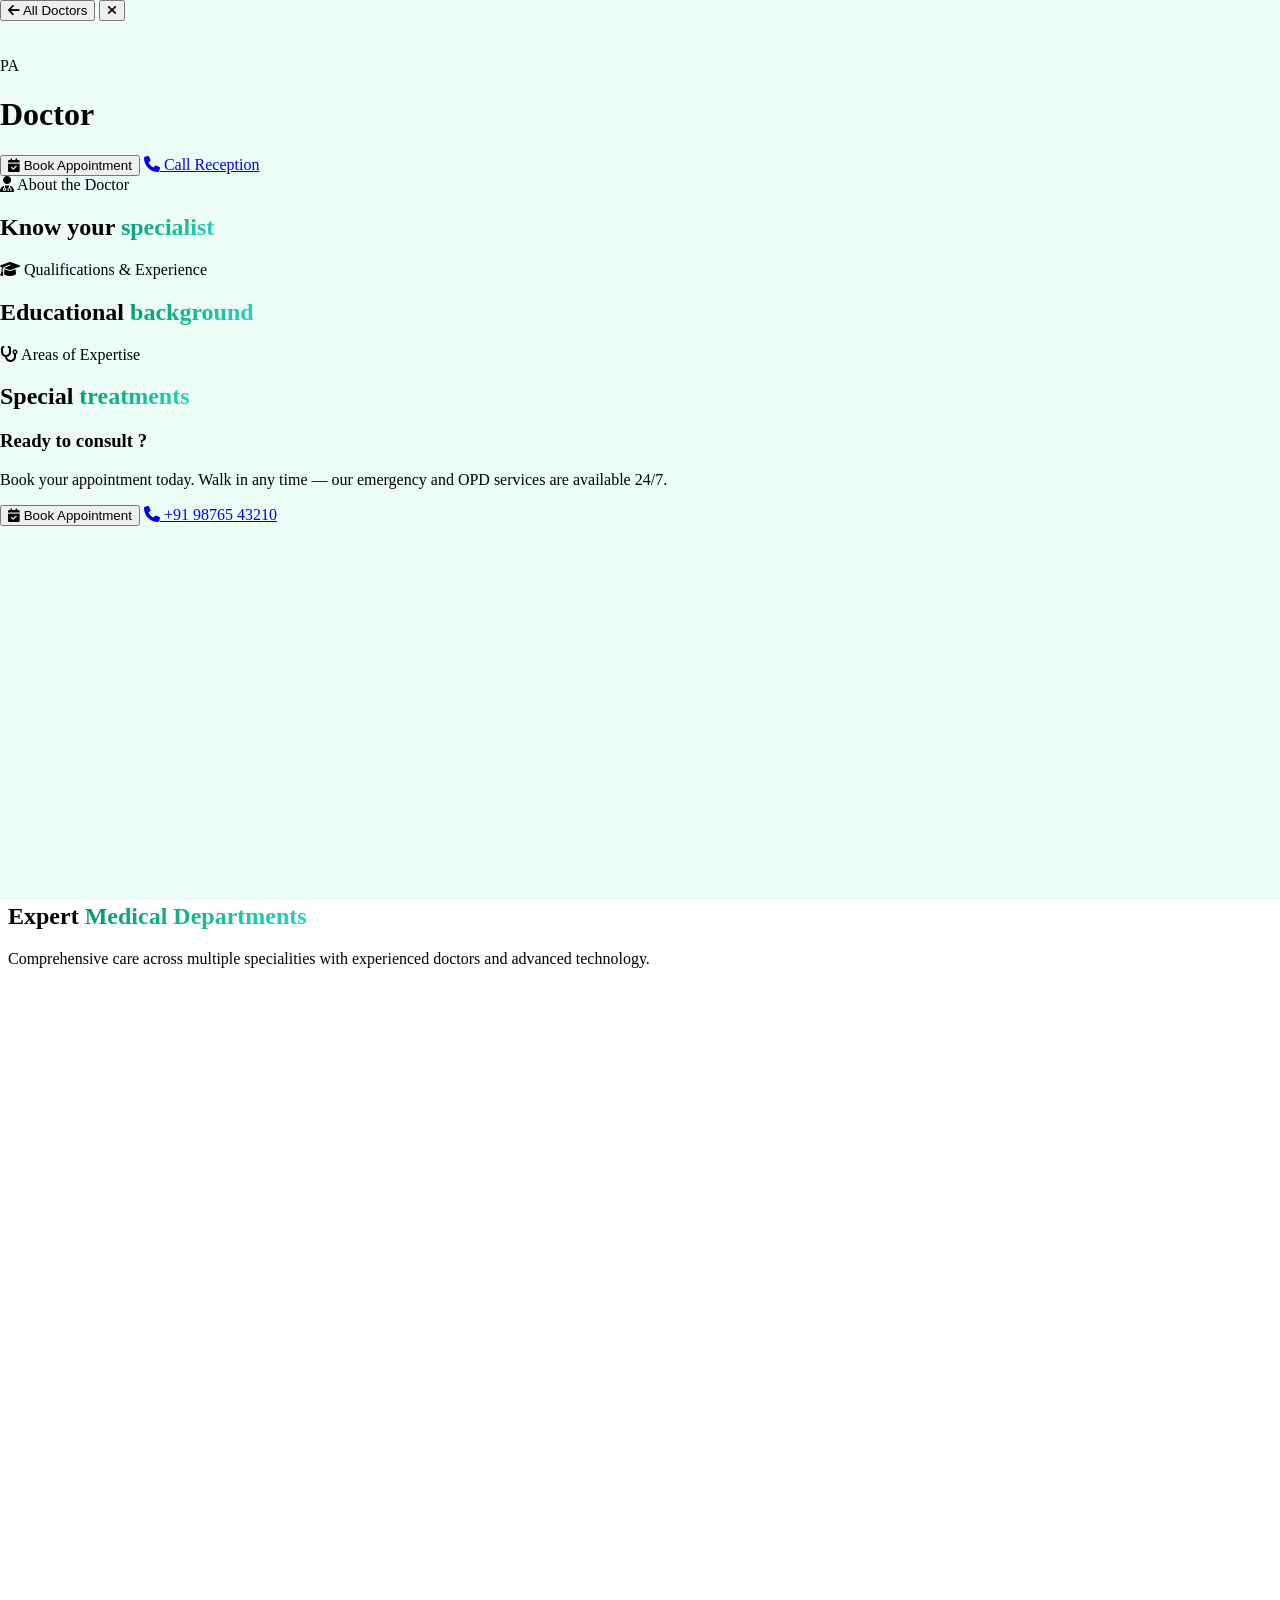
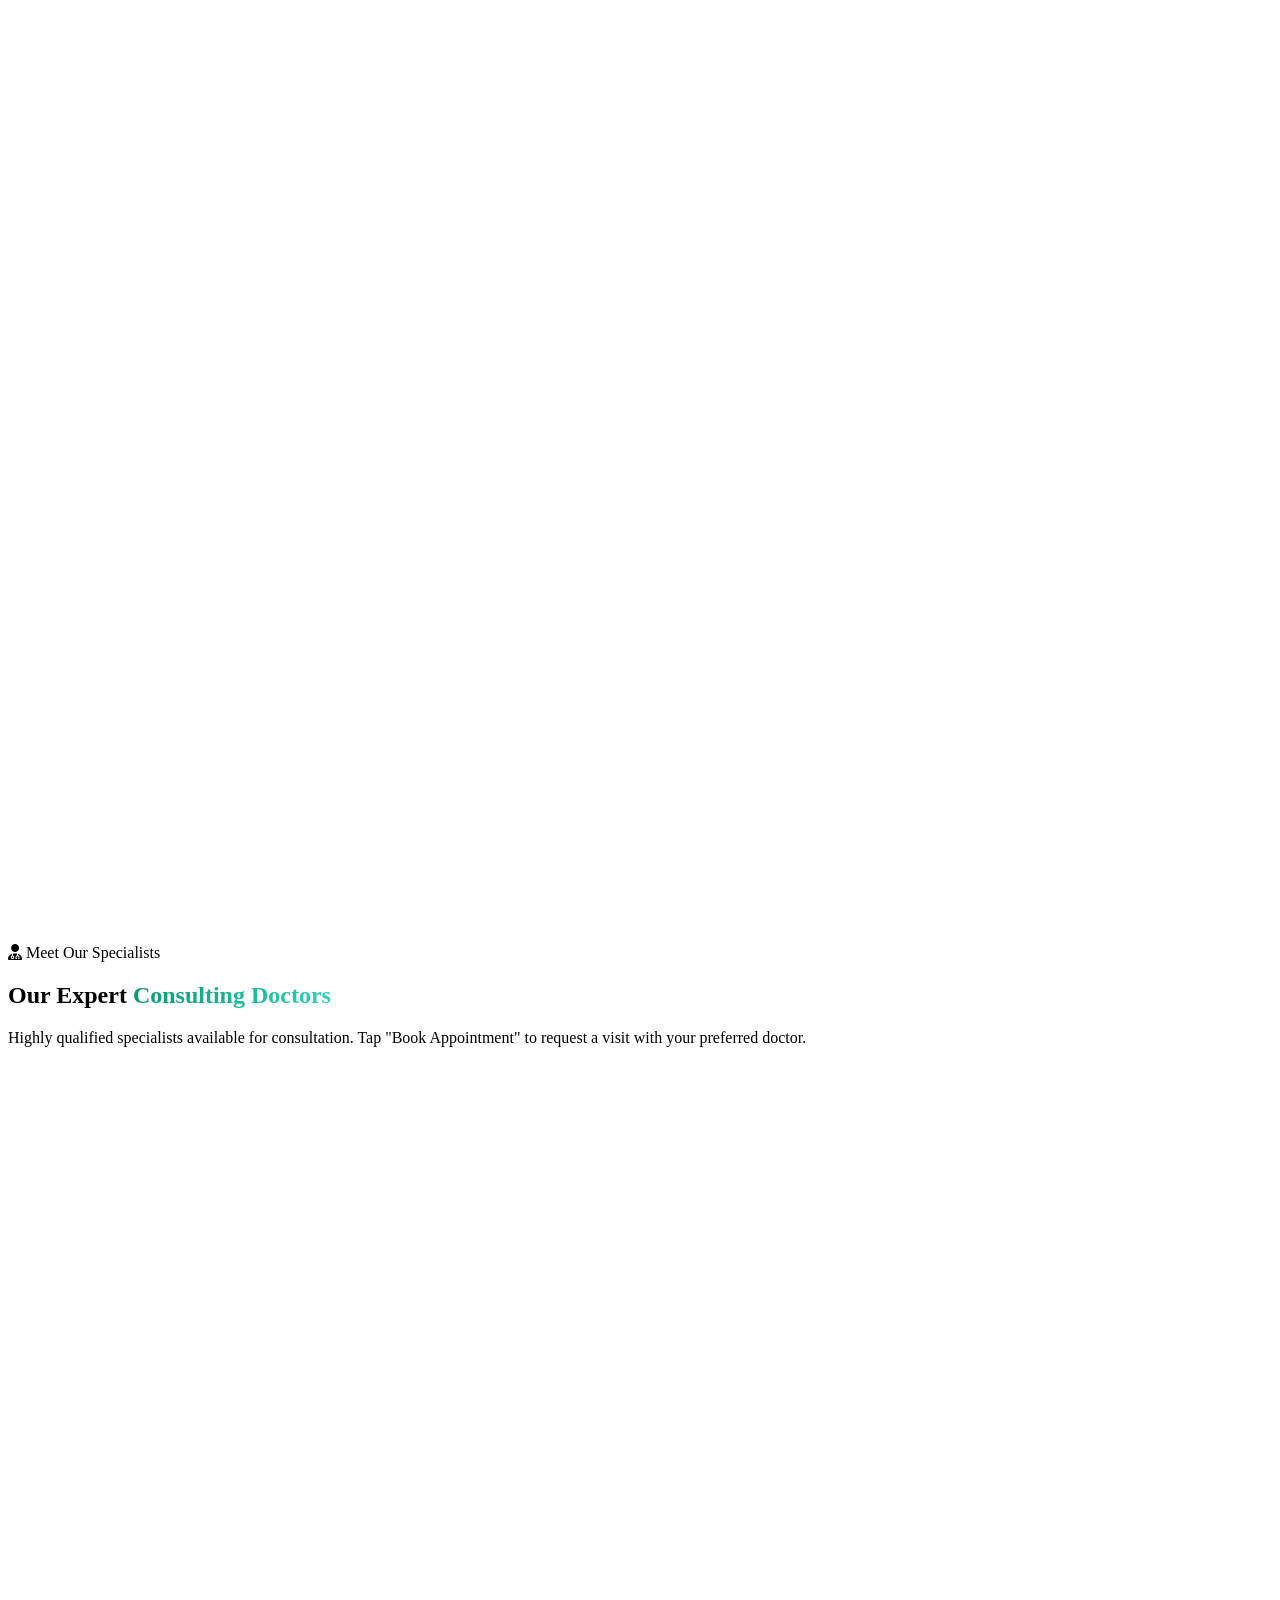
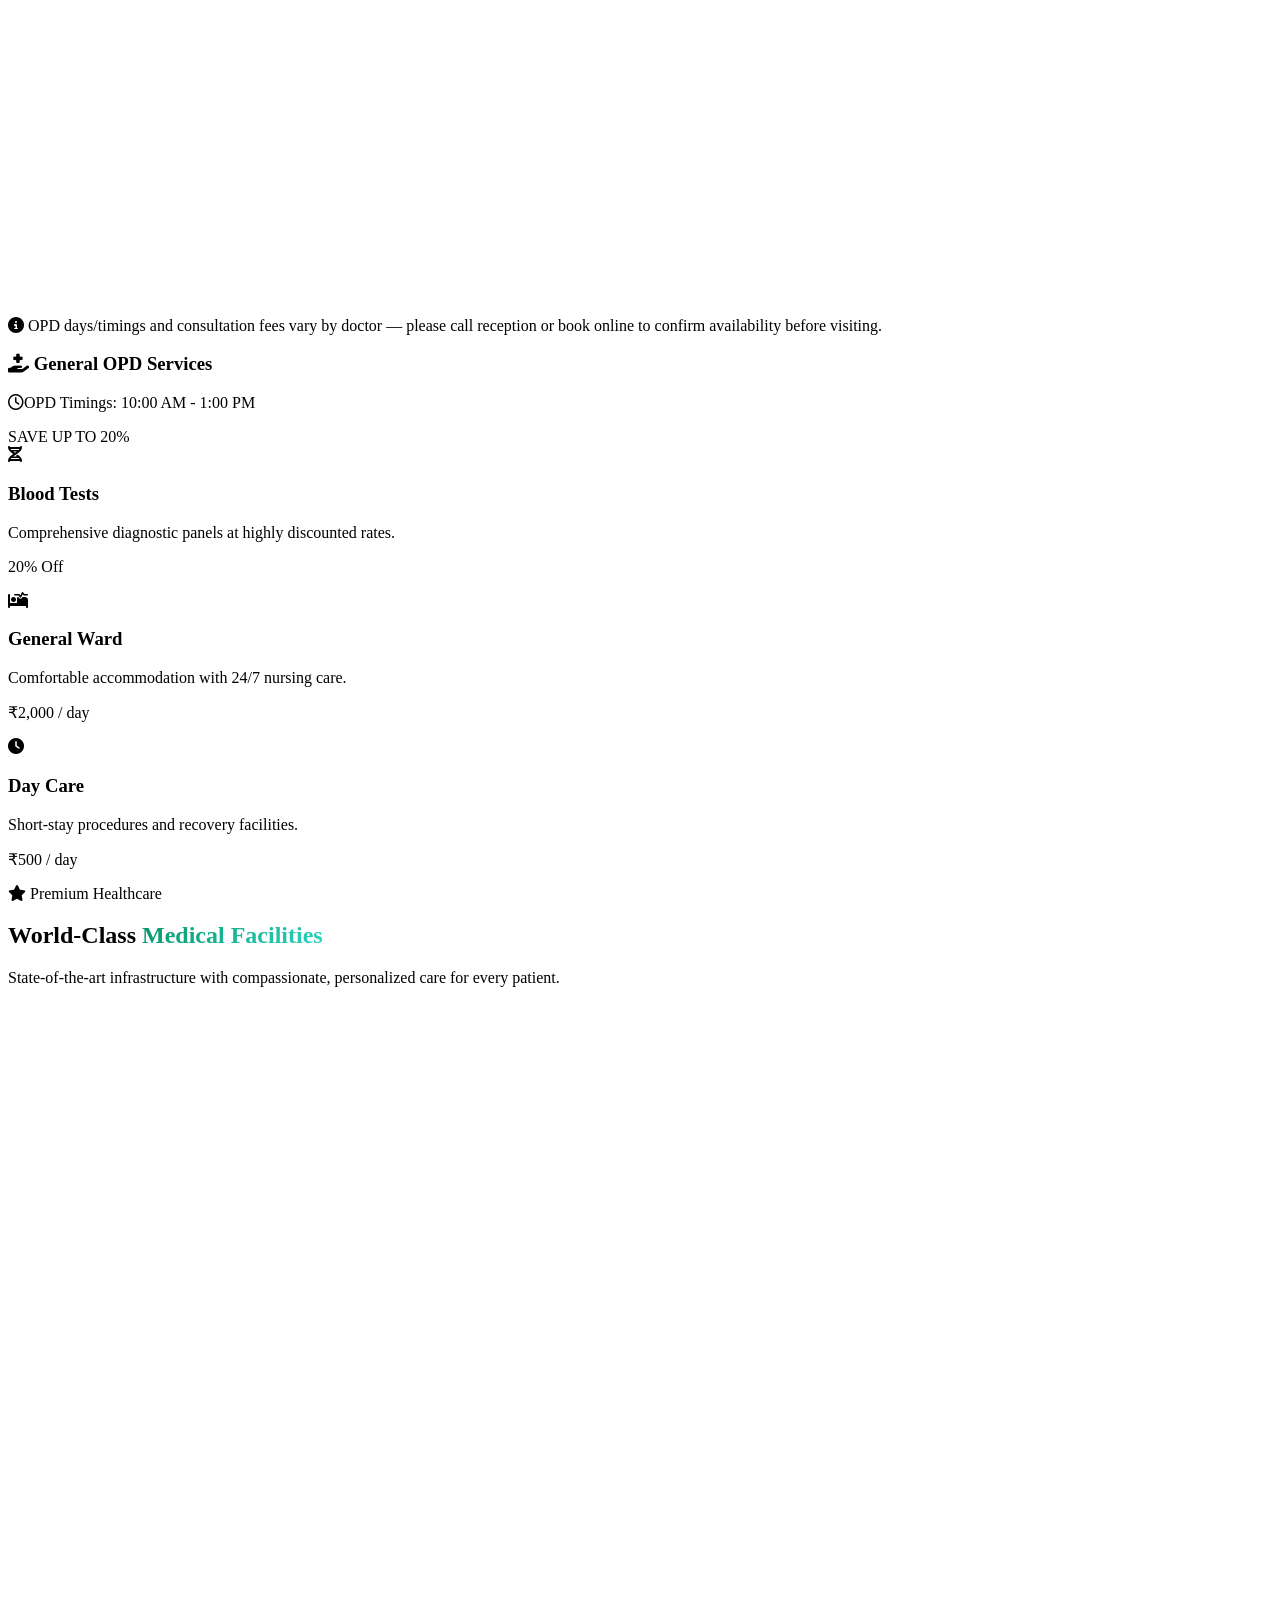
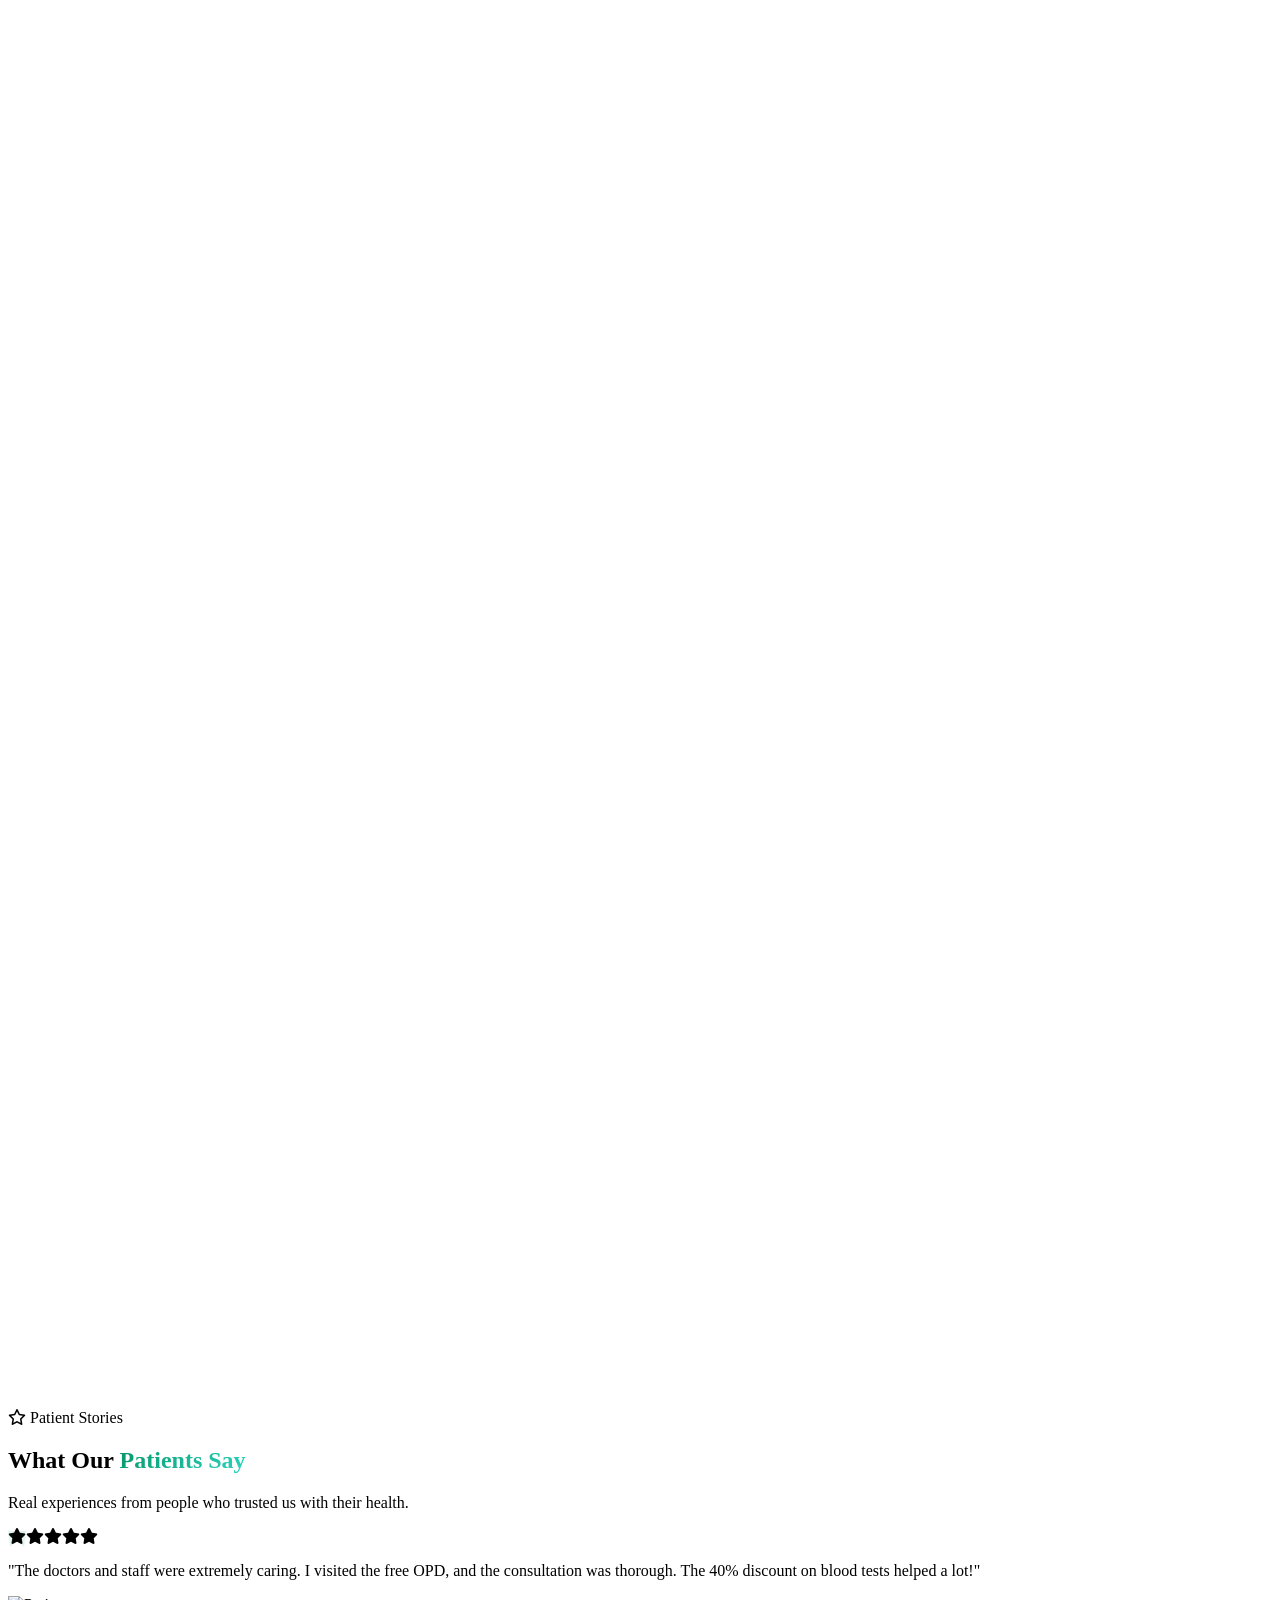
==== commit 26a89685: "site" ====
--- a/index.html
+++ b/index.html
@@ -3,12 +3,12 @@
 <head>
     <meta charset="UTF-8">
     <meta name="viewport" content="width=device-width, initial-scale=1.0">
-    <title>Om Multi Speciality Hospital (Formally Known as Om Multi Speciality Hospital &amp; Ayush Centre) — Ghaziabad</title>
-    <meta name="description" content="Om Multi Speciality Hospital (Formally Known as Om Multi Speciality Hospital &amp; Ayush Centre) in Ghaziabad offers 24/7 emergency care, OPD, ICU, diagnostics and premium healthcare. Book an appointment at +91 98765 43210.">
+    <title>Om Multi Speciality Hospital &amp; Ayush Centre — Ghaziabad</title>
+    <meta name="description" content="Om Multi Speciality Hospital &amp; Ayush Centre in Ghaziabad offers 24/7 emergency care, OPD, ICU, diagnostics and premium healthcare. Book an appointment at +91 98765 43210.">
     <meta name="robots" content="index, follow, max-image-preview:large, max-snippet:-1, max-video-preview:-1">
     <link rel="canonical" href="https://ommshospitalnayushcentre.com/">
-    <link rel="icon" type="image/jpeg" href="assets/img/logo%20(2).jpeg">
-    <meta name="author" content="Om Multi Speciality Hospital">
+    <link rel="icon" type="image/jpeg" href="assets/img/logo(2).jpeg">
+    <meta name="author" content="Om Multi Speciality Hospital &amp; Ayush Centre">
     <meta name="theme-color" content="#059669">
     <meta name="geo.region" content="IN-UP">
     <meta name="geo.placename" content="Ghaziabad, Uttar Pradesh">
@@ -18,8 +18,8 @@
 
     <!-- Open Graph -->
     <meta property="og:type" content="website">
-    <meta property="og:site_name" content="Om Multi Speciality Hospital">
-    <meta property="og:title" content="Om Multi Speciality Hospital | 24x7 Emergency, ICU, OPD & Diagnostics in Ghaziabad">
+    <meta property="og:site_name" content="Om Multi Speciality Hospital &amp; Ayush Centre">
+    <meta property="og:title" content="Om Multi Speciality Hospital &amp; Ayush Centre | 24x7 Emergency, ICU, OPD & Diagnostics in Ghaziabad">
     <meta property="og:description" content="Trusted multi speciality hospital in Ghaziabad with 24/7 emergency care, OPD, ICU, diagnostics and expert doctors. Call +91 98765 43210 to book an appointment.">
     <meta property="og:url" content="https://ommshospitalnayushcentre.com/">
     <meta property="og:image" content="https://ommshospitalnayushcentre.com/assets/img/front%200.png">
@@ -29,7 +29,7 @@
 
     <!-- Twitter Card -->
     <meta name="twitter:card" content="summary_large_image">
-    <meta name="twitter:title" content="Om Multi Speciality Hospital | 24x7 Emergency, ICU, OPD & Diagnostics in Ghaziabad">
+    <meta name="twitter:title" content="Om Multi Speciality Hospital &amp; Ayush Centre | 24x7 Emergency, ICU, OPD & Diagnostics in Ghaziabad">
     <meta name="twitter:description" content="Trusted multi speciality hospital in Ghaziabad with 24/7 emergency care, OPD, ICU and diagnostics. Call +91 98765 43210 for appointments.">
     <meta name="twitter:image" content="https://ommshospitalnayushcentre.com/assets/img/front%200.png">
 
@@ -39,12 +39,12 @@
       "@context": "https://schema.org",
       "@type": "Hospital",
       "@id": "https://ommshospitalnayushcentre.com/#hospital",
-      "name": "Om Multi Speciality Hospital",
-      "alternateName": "Om Multi Speciality Hospital & Ayush Centre",
+      "name": "Om Multi Speciality Hospital & Ayush Centre",
+      "alternateName": "Om Multi Speciality Hospital",
       "url": "https://ommshospitalnayushcentre.com/",
-      "logo": "https://ommshospitalnayushcentre.com/assets/img/logo%20(2).jpeg",
+      "logo": "https://ommshospitalnayushcentre.com/assets/img/logo(2).jpeg",
       "image": "https://ommshospitalnayushcentre.com/assets/img/front%200.png",
-      "description": "Om Multi Speciality Hospital (Formally Known as Om Multi Speciality Hospital & Ayush Centre) in Ghaziabad offers 24/7 emergency care, OPD, ICU, diagnostics and comprehensive multi speciality healthcare services.",
+      "description": "Om Multi Speciality Hospital & Ayush Centre in Ghaziabad offers 24/7 emergency care, OPD, ICU, diagnostics and comprehensive multi speciality healthcare services.",
       "priceRange": "₹₹",
       "telephone": "+91-9876543210",
       "address": {
@@ -107,8 +107,8 @@
       "@context": "https://schema.org",
       "@type": "WebSite",
       "@id": "https://ommshospitalnayushcentre.com/#website",
-      "name": "Om Multi Speciality Hospital",
-      "alternateName": "Om Multi Speciality Hospital & Ayush Centre",
+      "name": "Om Multi Speciality Hospital & Ayush Centre",
+      "alternateName": "Om Multi Speciality Hospital",
       "url": "https://ommshospitalnayushcentre.com/",
       "publisher": { "@id": "https://ommshospitalnayushcentre.com/#hospital" },
       "inLanguage": "en"
@@ -129,8 +129,8 @@
     <div id="app" data-sections="sections/navbar.html,sections/hero.html,sections/departments.html,sections/doctors.html,sections/pricing.html,sections/facilities.html,sections/testimonials.html,sections/contact.html,sections/footer.html,sections/floating-emergency.html">
         <noscript>
             <main class="max-w-4xl mx-auto px-6 py-16 space-y-6">
-                <h1 class="text-3xl font-extrabold text-slate-900">Om Multi Speciality Hospital</h1>
-                <p class="text-slate-700">Formally Known as Om Multi Speciality Hospital &amp; Ayush Centre — a multi speciality hospital in Ghaziabad with 24/7 emergency care, OPD, ICU, diagnostics and surgery facilities.</p>
+                <h1 class="text-3xl font-extrabold text-slate-900">Om Multi Speciality Hospital &amp; Ayush Centre</h1>
+                <p class="text-slate-700">A multi speciality hospital in Ghaziabad with 24/7 emergency care, OPD, ICU, diagnostics and surgery facilities.</p>
                 <address class="not-italic text-slate-700">
                     Khasra No. 2622, Gali Model 5, N.H. Bypass Road, Near RKGIT College, Ghaziabad, Uttar Pradesh
                 </address>
